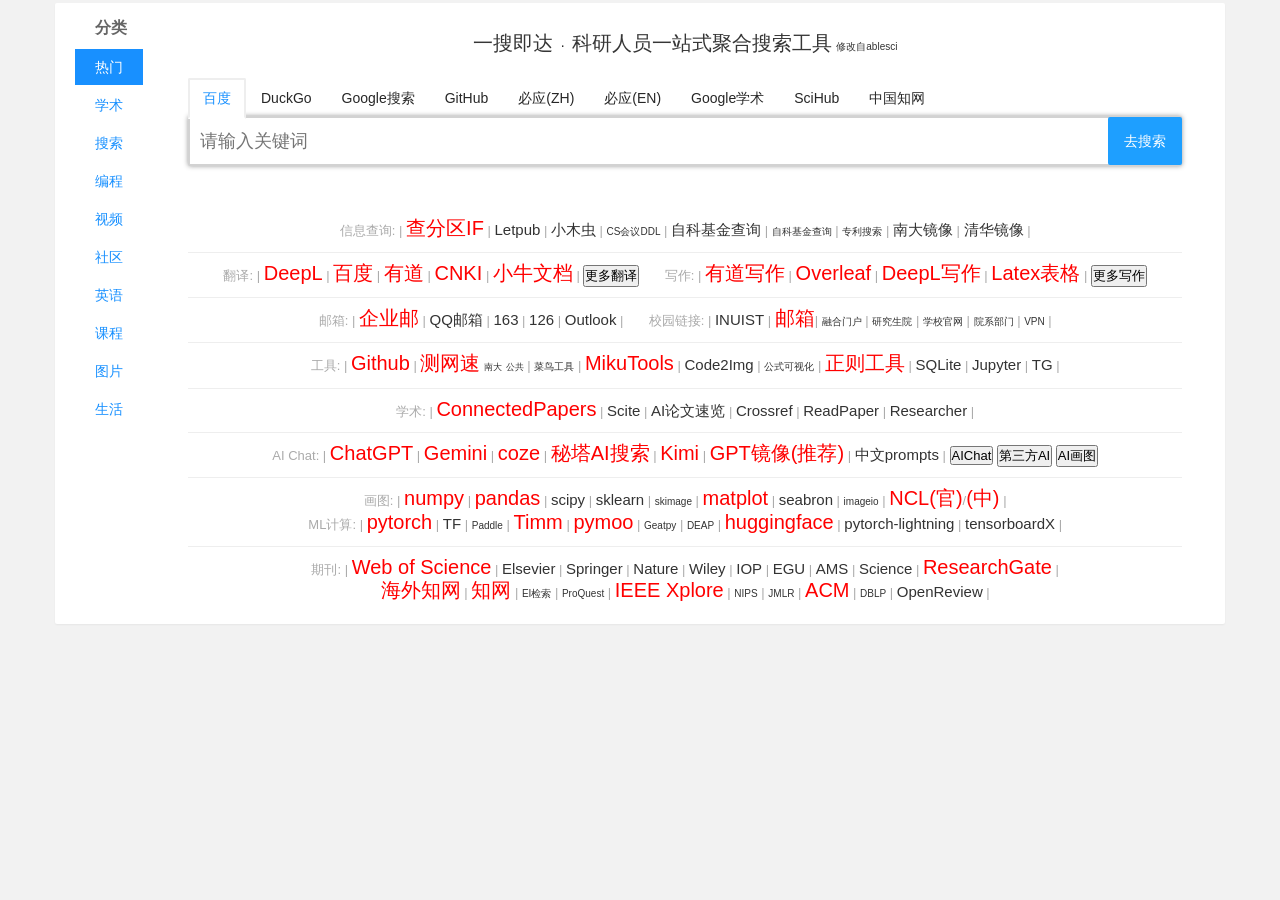
==== index.html @ aafc60ad "Update index.html" ====
<!DOCTYPE html>

<html lang="zh-CN">

<head>
    <meta http-equiv="Content-Type" content="text/html; charset=UTF-8">

    <!-- <meta name="viewport" content="width=device-width, initial-scale=1, maximum-scale=1">
    <meta name="csrf-param" content="_csrf">
    <meta name="csrf-token"
        content="AsjQ35UF1gK7WCzBqQLnBrKrQ1y8k-xaVds4KMVoAPF2i4i223yMQdRtdqroS7dTn9kaaITkg2MR7Vp7qTJNvw=="> -->
    <!-- <title>一搜即达 | 科研人员一站式聚合搜索工具 - 科研通</title> -->
    <title>Index Page</title>
    <!-- <meta name="keywords" content="一搜即达, 谷歌镜像, 谷歌学术, 维基百科, 科研工具, SciHub, 搜索引擎, 文献下载, 科研通, AbleSci.com,">
    <meta name="description" content="科研人员一站式聚合搜索工具，提供谷歌学术搜索镜像、维基百科等，整合了每日必用的搜索引擎，大大方便科研人员的资源检索效率，科研一搜，信息即达。"> -->
    <link rel="shortcut icon" href="./favicon.ico" >
    <link rel="stylesheet" href="./resources/layui.css">
    <!-- <link rel="stylesheet" href="https://www.ablesci.com/assets/css/iconfont-ex/iconfont.css?v=20210807"> -->
    <link rel="stylesheet" href="./resources/global.css">
    <link rel="stylesheet" href="./resources/global_local.css">
    <!-- <script src="https://hm.baidu.com/hm.js?21ea3daf4a17e94a98a483d3d810f41a"></script> -->
    <script src="./resources/layui.js"></script>
    <link id="layuicss-laydate" rel="stylesheet" href="./resources/css/modules/laydate/default/laydate.css" media="all">
    <link id="layuicss-layer" rel="stylesheet" href="./resources/css/modules/layer/default/layer.css" media="all">
    <link id="layuicss-skincodecss" rel="stylesheet" href="./resources/css/modules/code.css" media="all">
    <!-- <link id="layuicss-laydate" rel="stylesheet"
        href="./resources/laydate.css" media="all"> 
    <link id="layuicss-layer" rel="stylesheet"
        href="./resources/layer.css" media="all">
    <link id="layuicss-skincodecss" rel="stylesheet"
        href="./resources/code.css" media="all"> -->

    <style>
		.biglink{
			font-size: 20px;
			color: red;
		}
		.commonlink{
			font-size: 15px;
		}
		.smalllink{
			font-size: 10px;
		}
		.mininote{
			font-size: 8.5px;
		}
    </style>
    <style>
        .collapsible {
         /*   cursor: pointer;
            padding: 0;
            border: none;
            background: none;
            color: blue;
            text-decoration: underline;
            font-size: 15px;
            margin-left: 10px;*/
        }

        .content {
            padding: 0 18px;
            display: none;
            overflow: hidden;
            background-color: #f9f9f9;
        }

        .link-container {
          /*   display: flex;
            flex-wrap: wrap;
            align-items: center;
            justify-content: center; 中心对齐 */
        }

        .link-container a {
          /*   margin-right: 10px;  */
        }
    </style>
</head>


<body style="margin-left: 0px;">
    <div class="layui-container able-container-body so-page">
        <div class="fly-panel" pad20="" style="padding-top: 5px;">
            <div class="layui-row">
                <div class="layui-col-sm2 so-category">
                    <div class="so-category-top-tips">分类</div>

                    <ul>
                        <li>
                            <a href="javascript:void(0)" data-id="hot"
                                class="so-category-item so-category-id-hot layui-this">热门</a>
                        </li>
                        <li>
                            <a href="javascript:void(0)" data-id="academic"
                                class="so-category-item so-category-id-academic">学术</a>
                        </li>
                        <li>
                            <a href="javascript:void(0)" data-id="search"
                                class="so-category-item so-category-id-search">搜索</a>
                        </li>
                        <li>
                            <a href="javascript:void(0)" data-id="codeing"
                                class="so-category-item so-category-id-codeing">编程</a>
                        </li>
                        <li>
                            <a href="javascript:void(0)" data-id="video"
                                class="so-category-item so-category-id-video">视频</a>
                        </li>
                        <li>
                            <a href="javascript:void(0)" data-id="social"
                                class="so-category-item so-category-id-social">社区</a>
                        </li>
                        <li>
                            <a href="javascript:void(0)" data-id="english"
                                class="so-category-item so-category-id-english">英语</a>
                        </li>
                        <li>
                            <a href="javascript:void(0)" data-id="course"
                                class="so-category-item so-category-id-course">课程</a>
                        </li>
                        <li>
                            <a href="javascript:void(0)" data-id="image"
                                class="so-category-item so-category-id-image">图片</a>
                        </li>
                        <li>
                            <a href="javascript:void(0)" data-id="daily"
                                class="so-category-item so-category-id-daily">生活</a>
                        </li>
                    </ul>
                </div>

                <div class="layui-col-sm9">
                    <div>
                        <!--<div class="so-header">
                            <h1 class="so-header-title">一搜即达</h1>
                            <h2 class="so-header-intro">科研人员一站式聚合搜索工具</h2>
                        </div>-->
                        <div class="so-header" style="text-align:center">
                            <a class="so-header-intro">一搜即达</a>&nbsp;&nbsp;·&nbsp;&nbsp;<a class="so-header-intro">科研人员一站式聚合搜索工具</a>
                            <a class="smalllink" href="https://www.ablesci.com/so">修改自ablesci</a>
                        </div>
                    </div>

                    <div class="so-input-div">
                        <form class="layui-form" action="https://www.ablesci.com/so" target="_blank" method="get">
                            <div class="layui-form-item so-site">
                                <!-- 热门（默认选项） -->
                                <div class="layui-tab so-site-tab so-category-id-hot" style="display: block;">
                                    <ul class="layui-tab-title">
                                        <li title="中文最大的搜索引擎" data-url="https://www.baidu.com/s?wd=" data-id="baidu"
                                            data-note="" class="so-site-item so-site-id-baidu layui-this">百度</li>
                                        <li title="DuckGo" data-url="https://duckduckgo.com/?q=" data-id="DuckGo"
                                            data-note="" class="so-site-item so-site-id-DuckGo">DuckGo</li>
                                        <li title="Google搜索" data-url="https://www.google.com/search?q="
                                            data-id="google" data-note="确保网络可达" class="so-site-item so-site-id-google">
                                            Google搜索</li>
                                        <li title="GitHub" data-url="https://github.com/search?q=" data-id="github" class="so-site-item so-site-id-github"
                                            data-note="可以加上：“org:组织名”或者“user:用户名”（必须精确，否则不要用）">GitHub</li>
                                        <li title="必应搜索" data-url="https://www.bing.com/search?q=" data-id="bingchina"
                                            data-note="必应搜索（国内版），适合搜索中文资料" class="so-site-item so-site-id-bing">必应(ZH)</li>
                                        <li title="必应搜索" data-url="https://www.bing.com/search?q=" data-id="bing"
                                            data-note="必应搜索（国际版），适合搜索英文资料" class="so-site-item so-site-id-bing">必应(EN)</li>
                                        <li title="Google学术" data-url="https://scholar.google.com/scholar?hl=zh-CN&q="
                                            data-id="academicgoogle" data-note="确保网络可达"
                                            class="so-site-item so-site-id-academicgoogle">Google学术</li>
                                        <li title="免费文献下载" data-url="https://sci-hub.st/" data-id="scihub"
                                            data-note="请输入文献的标题、doi、url，直达SciHub可用站点（不支持文献搜索，只可下载唯一存在的论文）"
                                            class="so-site-item so-site-id-scihub">SciHub</li>
                                        <li title="中文最大的论文出版平台"
                                            data-url="https://kns.cnki.net/kns8s/defaultresult/index?kw="
                                            data-id="cnki" data-note="适合搜索中文文献" class="so-site-item so-site-id-cnki">
                                            中国知网</li>
                                    </ul>
                                </div>

                                <!-- 学术 -->
                                <div class="layui-tab so-site-tab so-category-id-academic" style="display: none;">
                                    <ul class="layui-tab-title">
                                        <li title="谷歌学术" data-url="https://scholar.google.com/scholar?hl=zh-CN&q="
                                            data-id="academicgoogle" data-note="确保网络可达"
                                            class="so-site-item so-site-id-academicgoogle layui-this">谷歌学术</li>
                                        <li title="谷歌镜像" data-url="https://xs2.studiodahu.com/scholar?hl=zh-CN&as_sdt=0%2C5&q="
                                            data-id="academicgooglemirror" data-note="不需要科学上网"
                                            class="so-site-item so-site-id-academicgooglemirror">谷歌镜像</li>
                                        <li title="ResearchGate" data-url="https://www.researchgate.net/search.Search.html?query="
                                            data-id="researchgate" data-note=""
                                            class="so-site-item so-site-id-researchgate">ResearchGate</li>
                                        <li title="免费文献下载" data-url="https://sci-hub.st/" data-id="scihub"
                                            data-note="请输入文献的标题、doi、url，直达SciHub可用站点（不支持文献搜索，只可下载唯一存在的论文）"
                                            class="so-site-item so-site-id-scihub">SciHub</li>
                                        <li title="semanticscholar" data-url="https://www.semanticscholar.org/search?sort=relevance&q=" data-id="semanticscholar"
                                            data-note="不需要科学上网"
                                            class="so-site-item so-site-id-semanticscholar">Semantic</li>
                                        <li title="百度学术" data-url="https://xueshu.baidu.com/s?wd=" data-id="xueshubaidu"
                                            data-note="" class="so-site-item so-site-id-xueshubaidu">百度学术</li>
                                        <li title="中文最大的论文出版平台"
                                            data-url="中国知网"
                                            data-id="cnki" data-note="适合搜索中文文献" class="so-site-item so-site-id-cnki">
                                            中国知网</li>
                                        <li title="微软学术" data-url="https://academic.microsoft.com/search?q="
                                            data-id="academicmicrosoft" data-note=""
                                            class="so-site-item so-site-id-academicmicrosoft">微软学术</li>
                                        <li title="方便快捷的期刊查询平台"
                                            data-url="https://www.ablesci.com/journal/index?keywords="
                                            data-id="ablescijournal" data-note="请输入期刊名称或ISSN"
                                            class="so-site-item so-site-id-ablescijournal">期刊查询</li>
                                        <li title="万方数据知识服务平台"
                                            data-url="https://s.wanfangdata.com.cn/paper?q="
                                            data-id="wangfang" data-note="适合搜索中文文献"
                                            class="so-site-item so-site-id-wangfang">万方</li>
                                    </ul>
                                </div>
                                
                                <!-- 编程 -->
                                <div class="layui-tab so-site-tab so-category-id-codeing" style="display: none;">
                                    <ul class="layui-tab-title">
                                        <li title="GitHub" data-url="https://github.com/search?q=" class="so-site-item so-site-id-github layui-this"
                                            data-note="可以加上：“org:组织名”或者“user:用户名”（必须精确，否则不要用）" data-id="github">GitHub</li>
                                        <li title="面向互联网技术人的内容社区" data-url="https://juejin.im/search?query="
                                            data-id="juejin" data-note="" class="so-site-item so-site-id-juejin">掘金
                                        </li>
                                        <li title="IT技术问答网站" data-url="https://stackoverflow.com/search?q="
                                            data-id="stackoverflow" data-note=""
                                            class="so-site-item so-site-id-stackoverflow">StackOverflow</li>
                                        <li title="中国领先的开发者社区" data-url="https://segmentfault.com/search?q="
                                            data-id="segmentfault" data-note=""
                                            class="so-site-item so-site-id-segmentfault">SegmentFault</li>
                                    </ul>
                                </div>
                                
                                <!-- 搜索 -->
                                <div class="layui-tab so-site-tab so-category-id-search" style="display: none;">
                                    <ul class="layui-tab-title">
                                        <li title="Google搜索" data-url="https://www.google.com/search?q="
                                            data-id="google" data-note="确保网络可达" class="so-site-item so-site-id-google">
                                            Google搜索</li>
                                        <li title="中文最大的搜索引擎" data-url="https://www.baidu.com/s?wd=" data-id="baidu"
                                            data-note="" class="so-site-item so-site-id-baidu layui-this">百度</li>
                                        <li title="DuckGo" data-url="https://duckduckgo.com/?q=" data-id="DuckGo"
                                            data-note="" class="so-site-item so-site-id-DuckGo">DuckGo</li>
                                        <li title="必应搜索（国内版）" data-url="https://www.bing.com/search?q=" data-id="bingchina"
                                            data-note="必应搜索（国内版），适合搜索中文资料" class="so-site-item so-site-id-bing">必应(ZH)</li>
                                        <li title="必应搜索（国际版）" data-url="https://www.bing.com/search?q=" data-id="bing"
                                            data-note="必应搜索（国际版），适合搜索英文资料" class="so-site-item so-site-id-bing">必应(EN)</li>
                                        <li title="wikipedia" data-url="https://www.google.com/search?q=site%3Awikipedia.org+++" data-id="wiki"
                                            data-note="使用谷歌调用wikipedia（wikipedia哪怕是中文镜像站也需要科学上网）" class="so-site-item so-site-id-wiki">wikipedia</li>
                                        <li title="俄罗斯第一大搜索引擎" data-url="https://yandex.com/search/?text="
                                            data-id="yandex" data-note="" class="so-site-item so-site-id-yandex">
                                            Yandex</li>
                                        <li title="在线自动问答系统和计算知识引擎" data-url="https://www.wolframalpha.com/input/?i="
                                            data-id="wolframalpha" data-note=""
                                            class="so-site-item so-site-id-wolframalpha">WolframAlpha</li>
                                        <li title="搜狗搜索" data-url="https://www.sogou.com/sogou?query=" data-id="sogou"
                                            data-note="" class="so-site-item so-site-id-sogou">搜狗</li>
                                    </ul>
                                </div>

                                <!-- 英语 -->
                                <div class="layui-tab so-site-tab so-category-id-english" style="display: none;">
                                    <ul class="layui-tab-title">
                                        <li title="有道词典" data-url="http://dict.youdao.com/w/eng/" data-id="dictyoudao"
                                            data-note="" class="so-site-item so-site-id-dictyoudao layui-this">有道词典
                                        </li>
                                        <li title="科林斯词典"
                                            data-url="https://www.collinsdictionary.com/zh/dictionary/english/"
                                            data-id="collinsdictionary" data-note=""
                                            class="so-site-item so-site-id-collinsdictionary">科林斯词典</li>
                                        <li title="查专业词汇很不错，有例句" data-url="http://dict.cnki.net/dict_result.aspx?scw="
                                            data-id="dictcnki" data-note="" class="so-site-item so-site-id-dictcnki">
                                            CNKI翻译</li>
                                        <li title="Bing翻译，微软出品" data-url="https://cn.bing.com/dict/search?q=physical"
                                            data-id="dictbing" data-note="" class="so-site-item so-site-id-dictbing">
                                            Bing翻译</li>
                                        <li title="海词词典" data-url="https://dict.cn/search?q=" data-id="dict"
                                            data-note="" class="so-site-item so-site-id-dict">海词词典</li>
                                    </ul>
                                </div>

                                <!-- 课程 -->
                                <div class="layui-tab so-site-tab so-category-id-course" style="display: none;">
                                    <ul class="layui-tab-title">
                                        <li title="国家精品课程在线学习平台"
                                            data-url="https://www.icourse163.org/search.htm?search="
                                            data-id="icourse163" data-note=""
                                            class="so-site-item so-site-id-icourse163 layui-this">中国大学MOOC(慕课)</li>
                                        <li title="随时随地上名校公开课" data-url="https://open.163.com/newview/search/Ted?query="
                                            data-id="163open" data-note="" class="so-site-item so-site-id-163open">
                                            网易公开课</li>
                                        <li title="美国名校免费在线公开课" data-url="https://www.coursera.org/search?query=react"
                                            data-id="coursera" data-note="" class="so-site-item so-site-id-coursera">
                                            Coursera</li>
                                        <li title="专注职业技能提升的在线学习平台"
                                            data-url="https://study.163.com/courses-search?keyword=" data-id="163study"
                                            data-note="" class="so-site-item so-site-id-163study">网易云课堂</li>
                                    </ul>
                                </div>
                                
                                <!-- 社区 -->
                                <div class="layui-tab so-site-tab so-category-id-social" style="display: none;">
                                    <ul class="layui-tab-title">
                                        <li title="知乎，知识分享问答社区"
                                            data-url="https://www.zhihu.com/search?type=content&amp;q=" data-id="zhihu"
                                            data-note="" class="so-site-item so-site-id-zhihu layui-this">知乎</li>
                                        <li title="医学知识分享网站" data-url="https://search.dxy.cn/?words=" data-id="dxy"
                                            data-note="" class="so-site-item so-site-id-dxy">丁香园</li>
                                        <li title="问答SNS网站" data-url="https://www.quora.com/search?q=" data-id="quora"
                                            data-note="" class="so-site-item so-site-id-quora">Quora</li>
                                        <li title="中文最大的微博社区" data-url="http://s.weibo.com/weibo/=" data-id="weibo"
                                            data-note="" class="so-site-item so-site-id-weibo">微博</li>
                                        <li title="新型社区网络" data-url="https://www.douban.com/search?q=" data-id="douban"
                                            data-note="" class="so-site-item so-site-id-douban">豆瓣</li>
                                    </ul>
                                </div>

                                <!-- 视频 -->
                                <div class="layui-tab so-site-tab so-category-id-video" style="display: none;">
                                    <ul class="layui-tab-title">
                                        <li title="知名的视频弹幕网站" data-url="https://search.bilibili.com/all?keyword="
                                            data-id="bilibili" data-note=""
                                            class="so-site-item so-site-id-bilibili layui-this">哔哩哔哩</li>
                                        <li title="腾讯视频" data-url="https://v.qq.com/x/search/?q=" data-id="vqq"
                                            data-note="" class="so-site-item so-site-id-vqq">腾讯视频</li>
                                        <li title="专注于发现与分享音乐" data-url="https://music.163.com/#/search/m/?s="
                                            data-id="163music" data-note="" class="so-site-item so-site-id-163music">
                                            网易云音乐</li>
                                        <li title="爱奇艺" data-url="https://so.iqiyi.com/so/q_" data-id="iqiyi"
                                            data-note="" class="so-site-item so-site-id-iqiyi">爱奇艺</li>
                                        <li title="优酷" data-url="https://so.youku.com/search_video/q_" data-id="youku"
                                            data-note="" class="so-site-item so-site-id-youku">优酷</li>
                                    </ul>
                                </div>

                                <!-- 图片 -->
                                <div class="layui-tab so-site-tab so-category-id-image" style="display: none;">
                                    <ul class="layui-tab-title">
                                        <li title="必应图片搜索" data-url="https://cn.bing.com/images/search?q="
                                            data-id="bingimg" data-note=""
                                            class="so-site-item so-site-id-bingimg layui-this">必应</li>
                                        <li title="表情包搜索网站" data-url="http://www.dbbqb.com/s?w=" data-id="dbbqb"
                                            data-note="" class="so-site-item so-site-id-dbbqb">逗比拯救世界</li>
                                        <li title="阿里巴巴矢量图标库"
                                            data-url="https://www.iconfont.cn/search/index?searchType=icon&amp;q="
                                            data-id="iconfont" data-note="" class="so-site-item so-site-id-iconfont">
                                            Iconfont</li>
                                        <li title="GIF动图中文搜索引擎" data-url="http://www.weshineapp.com/search?q="
                                            data-id="weshineapp" data-note=""
                                            class="so-site-item so-site-id-weshineapp">闪萌</li>
                                    </ul>
                                </div>

                                <!-- 生活 -->
                                <div class="layui-tab so-site-tab so-category-id-daily" style="display: none;">
                                    <ul class="layui-tab-title">
                                        <li title="个人与企业信息查询" data-url="https://www.tianyancha.com/search?key="
                                            data-id="tianyancha" data-note=""
                                            class="so-site-item so-site-id-tianyancha layui-this">天眼查</li>
                                        <li title="查快递,寄快递,上快递100" data-url="https://m.kuaidi100.com/result.jsp?nu="
                                            data-id="kuaidi" data-note="" class="so-site-item so-site-id-kuaidi">查快递
                                        </li>
                                        <li title="只要你想到的都能买到" data-url="https://s.taobao.com/search?q="
                                            data-id="taobao" data-note="" class="so-site-item so-site-id-taobao">淘宝
                                        </li>
                                        <li title="专业综合网上购物商城" data-url="https://search.jd.com/Search?keyword="
                                            data-id="jd" data-note="" class="so-site-item so-site-id-jd">京东</li>
                                    </ul>
                                </div>

                            </div>

                            <div class="layui-form-item  layui-input-block"="" style="margin-left: 0px">
                                <button class="layui-btn layui-btn-normal so-submit-btn" lay-filter="do-submit"
                                    lay-submit="">去搜索</button>
                                <input class="layui-input keywords-input" type="text" name="q" value="" required=""
                                    lay-verify="required" placeholder="请输入关键词" autocomplete="off">
                            </div>
                            <div class="layui-input-block so-site-tips" style="margin-left: 0px">提示信息：</div>
                        </form>
                    </div>

                    <div class="layui-form-item so-bottom-tips">
                        <div>
                            信息查询: | 
                            <a class="biglink" href="https://www.ablesci.com/journal">查分区IF</a> | 
                            <a class="commonlink" href="https://www.letpub.com.cn/index.php?page=journalapp&view=search">Letpub</a> | 
                            <a class="commonlink" href="http://muchong.com/bbs">小木虫</a> | 
                            <a class="smalllink" href="https://ccfddl.github.io">CS会议DDL</a> | 
                            <a class="commonlink" href="https://www.medsci.cn/sci/nsfc.do">自科基金查询</a> | 
                            <a class="smalllink" href="http://fund.keyanzhiku.com/">自科基金查询</a> | 
                            <a class="smalllink" href="http://www.soopat.com/">专利搜索</a> | 
                            <a class="commonlink" href="https://mirror.nju.edu.cn">南大镜像</a> | 
                            <a class="commonlink" href="https://mirrors.tuna.tsinghua.edu.cn">清华镜像</a> | 
                        </div>
                        <hr >
                        <div class="link-container">
                            翻译: | 
                            <a class="biglink" href="https://www.deepl.com/translator">DeepL</a> | 
                            <a class="biglink" href="https://fanyi.baidu.com/#en/zh/">百度</a> | 
                            <a class="biglink" href="https://fanyi.youdao.com">有道</a> | 
                            <a class="biglink" href="https://dict.cnki.net/index">CNKI</a> | 
                            <a class="biglink" href="https://niutrans.com/Trans?type=text">小牛文档</a> | 
                            <button type="button" class="collapsible" data-target="content-translate">更多翻译</button>
                            &nbsp;&nbsp;&nbsp;&nbsp;&nbsp;
                            
                            写作: | 
                            <a class="biglink" href="https://write.youdao.com/#/home">有道写作</a> | 
                            <a class="biglink" href="https://cn.overleaf.com/login">Overleaf</a> | 
                            <a class="biglink" href="https://www.deepl.com/write">DeepL写作</a> | 
                            <a class="biglink" href="https://www.tablesgenerator.com">Latex表格</a> | 
                            <button type="button" class="collapsible" data-target="content-writing">更多写作</button>
                        </div>
                        
                        <div id="content-translate" class="content">
							<div>
								翻译: | 
								<a class="biglink" href="https://fanyi.qq.com">腾讯翻译君</a> | 
								<a class="smalllink" href="https://translate.alibaba.com">阿里</a> | 
								<a class="smalllink" href="https://translate.google.com">Google</a> | 
								<a class="smalllink" href="https://cn.bing.com/translator">Bing</a> | 
								<a class="smalllink" href="https://fanyi.caiyunapp.com/#/">彩云</a> | 
								<a class="smalllink" href="https://ai.youdao.com/product-fanyi-text.s">智云</a> | 
								<a class="commonlink" href="https://fanyipdf.com/">一帆</a> | 
								<a class="smalllink" href="https://www.scidown.cn/fanyi.html">SCIDown</a> | 
								<a class="smalllink" href="https://openl.club">OpenL聚合</a> | 
								<a class="smalllink" href="https://fanyi.sogou.com/text">搜狗</a> | 
							</div>
                        </div>
                        
                        <div id="content-writing" class="content">
							<div>
								写作: | 
								<a class="biglink" href="https://app.grammarly.com/">Grammarly</a> | 
								<a class="commonlink" href="https://fanyipdf.com/rewrite">一帆改写</a> | 
								<a class="biglink" href="https://zbib.org/">Zbib</a> | 
								<a class="commonlink" href="https://www.latexlive.com/home">Latex公式</a> | 
								<a class="commonlink" href="https://www.bruot.org/ris2bib/">RIS转bib</a> | 
								<a class="smalllink" href="https://ai.toedit.com/cg/login">toedit工具包</a> | 
							</div>
                        </div>
                        <hr >
                        <div>
                            邮箱: | 
                            <a class="biglink" href="https://exmail.qq.com/cgi-bin/loginpage">企业邮</a> | 
                            <a class="commonlink" href="https://mail.qq.com/">QQ邮箱</a> | 
                            <a class="commonlink" href="https://mail.163.com/">163</a> | 
                            <a class="commonlink" href="https://mail.126.com/">126</a> | 
                            <a class="commonlink" href="https://outlook.live.com/">Outlook</a> | 
                            &nbsp;&nbsp;&nbsp;&nbsp;&nbsp;
                            校园链接: | 
                            <a class="commonlink" href="http://10.255.255.46/#/login">INUIST</a> | 
                            <a class="biglink" href="https://mail.nuist.edu.cn/">邮箱</a>| 
                            <a class="smalllink" href="https://i.nuist.edu.cn/index.html#/">融合门户</a> | 
                            <a class="smalllink" href="https://yjs.nuist.edu.cn/">研究生院</a> | 
                            <a class="smalllink" href="https://www.nuist.edu.cn/main.htm">学校官网</a> | 
                            <a class="smalllink" href="https://www.nuist.edu.cn/875/list.htm">院系部门</a> | 
                            <a class="smalllink" href="https://client.vpn.nuist.edu.cn/enlink/sso/login">VPN</a> | 
                        </div>
                        <hr >
                        <div>
                            工具: | 
                            <a class="biglink" href="https://github.com/">Github</a> | 
                            <a class="biglink" href="https://test.nju.edu.cn/">测网速</a>
                            <a class="mininote" href="https://test.nju.edu.cn/">南大</a>
                            <a class="mininote" href="https://www.speedtest.cn/">公共</a> | 
                            <a class="smalllink" href="https://c.runoob.com/">菜鸟工具</a> |
                            <a class="biglink" href="https://okmiku.com/">MikuTools</a> |
                            <a class="commonlink" href="https://codetoimg.com/">Code2Img</a> | 
                            <a class="smalllink" href="https://www.desmos.com/calculator">公式可视化</a> | 
                            <a class="biglink" href="https://regex101.com">正则工具</a> | 
                            <a class="commonlink" href="https://sqliteviewer.app">SQLite</a> | 
                            <a class="commonlink" href="https://jsvine.github.io/nbpreview/">Jupyter</a> | 
                            <a class="commonlink" href="https://web.telegram.org/k/">TG</a> | 
                        </div>
                        <hr >
                        <div>
                            学术: | 
                            <a class="biglink" href="https://www.connectedpapers.com/">ConnectedPapers</a> | 
                            <a class="commonlink" href="https://scite.ai/home">Scite</a> | 
                            <a class="commonlink" href="https://www.paper-digest.com/">AI论文速览</a> | 
                            <a class="commonlink" href="https://www.crossref.org/">Crossref</a> | 
                            <a class="commonlink" href="https://readpaper.com/">ReadPaper</a> | 
                            <a class="commonlink" href="https://www.researcher-app.com/feed/all">Researcher</a> | 
                        </div>
                        <hr >
                        <div class="link-container">
                            AI Chat: | 
                            <a class="biglink" href="https://chat.openai.com">ChatGPT</a> | 
                            <a class="biglink" href="https://gemini.google.com/chat">Gemini</a> | 
                            
                            <a class="biglink" href="https://www.coze.com/home">coze</a> | 
                            <a class="biglink" href="https://metaso.cn/">秘塔AI搜索</a> | 
                            <a class="biglink" href="https://kimi.moonshot.cn">Kimi</a> | 
                            
                            <a class="biglink" href="https://chatgpt.com/?model=gpt-4o">GPT镜像(推荐)</a> | 
                            <a class="commonlink" href="https://www.aishort.top/">中文prompts</a> | 
                            

                            <button type="button" class="collapsible" data-target="content-AIChat">AIChat</button>
                            <button type="button" class="collapsible" data-target="content-3rdAI">第三方AI</button>
                            <button type="button" class="collapsible" data-target="content-AIDraw">AI画图</button>
                        </div>
                        
                        <div id="content-AIChat" class="content">
							<div>
								<a class="commonlink" href="https://chat.baidu.com/">百度AI搜索</a> | 
								<a class="commonlink" href="https://yiyan.baidu.com/">文心一言</a> | 
								<a class="commonlink" href="https://tongyi.aliyun.com/qianwen">阿里通义</a> | 
								<a class="commonlink" href="https://hunyuan.tencent.com/">腾讯混元</a> |
								<a class="commonlink" href="https://stepchat.cn/chats/90795353708548096">跃问</a> |
								<a class="commonlink" href="https://chatglm.cn/main/alltoolsdetail">智谱清言</a> |
								<a class="commonlink" href="https://echo.turing-world.com/index.html#/chat">Emohaa</a> |
								
								<a class="smalllink" href="https://www.anthropic.com/">Claude</a> | 
								<a class="smalllink" href="https://www.bing.com/chat">NewBing</a> | 
								<a class="commonlink" href="https://www.chatpdf.com/">ChatPDF</a> | 
								
 
								<a class="commonlink" href="https://huggingface.co/spaces/ShiwenNi/ChatPDF">PDF</a> | 
								<a class="smalllink" href="https://www.jasper.ai/">Jasper</a> | 
								<a class="smalllink" href="https://www.notion.so/">NotionAI</a> |
								<a class="commonlink" href="https://www.aigc520.com/">AI工具大全</a> | 

							</div>
                        </div>
                        
                        <div id="content-3rdAI" class="content">
							<div>
								ChatGPT镜像: | 
								<a class="biglink" href="https://chatgpt.com/?model=gpt-4o">GPT镜像(推荐)</a> | 
								<!--  <a class="smalllink" href="https://mirror.hematown.com/">河马ChatGPT镜像</a> |     -->
								<a class="smalllink" href="https://chat.okisdev.com/?mode=code">ChatGPT镜像(oki)</a> |
								<a class="commonlink" href="https://chat.freegpts.org/">ChatGPT镜像(gn)</a> |
								
								<a class="commonlink" href="https://bus.hematown.com/list">河马共享</a> | 
								<a class="commonlink" href="https://taxi.hematown.com/">河马合租</a><a class="smalllink" href="https://shop.51buygpt.net/">(购买1)</a><a class="smalllink" href="https://shop.terobox.com/">(购买2)</a> | 
								<a class="smalllink" href="https://terobox.com/">账号分享1</a> | 
								<a class="smalllink" href="https://flowus.cn/warmo/share/0372e5be-de49-4aac-91c6-65fd06e34d78">分享2</a> | 
								<a class="smalllink" href="https://flowus.cn/warmo/share/1cc7a353-fb5e-41de-9e89-29e58c9c53da?code=9VWFEX">分享3</a> | 
							</div>
							<div>
								第三方Chat推荐（包括国外）: | 
								<a class="biglink" href="https://poe.monster/">Poe.Monster</a> | 
								<a class="smalllink" href="https://poe.com/">POE</a> | 
								<a class="biglink" href="https://site.easychat.work/">EasyChat发布页</a> | 
								<a class="smalllink" href="https://ai.okmiku.com/chat/">OKM</a> | 

								<a class="commonlink" href="https://smith.langchain.com/">LangSmith</a> | 
								<a class="commonlink" href="https://you.com/?chatMode=custom">You</a> | 
 								<a class="commonlink" href="https://chat.lmsys.org/">LMSYS</a> |
 								<a class="commonlink" href="https://groq.com/">GroqChat</a> |  
								<a class="commonlink" href="https://app.txyz.ai/">TXYZ</a> |
							</div>
							<div>
								工具和API: | 
								<a class="commonlink" href="https://doc.baicaigpt.com/">白菜GPT</a> | 
								<a class="commonlink" href="https://github.com/chatanywhere/GPT_API_free">chatanywhere</a> | 
								<a class="commonlink" href="https://api2d.com/">API2D</a> | 
								<a class="commonlink" href="https://openkey.cloud/register">OpenKEY</a> |
							
								<a class="commonlink" href="https://flowus.cn/warmo/share/efc1e6c4-9f29-4c48-9589-bda203ad5234">学术版GPT发布页</a> | 
								<a class="commonlink" href="https://www.aishort.top/">中文prompts</a> | 
								<a class="commonlink" href="https://prompts.chat/">英文prompts</a> | 
								
								<a class="commonlink" href="https://huggingface.co/spaces/ShiwenNi/ChatResponse">回复意见</a> | 
								<a class="commonlink" href="https://huggingface.co/spaces/ShiwenNi/ChatReviewer">审稿</a> |
							</div>
                        </div>

                        <div id="content-AIDraw" class="content">
							<div>
								AI 画图: | 
								<a class="commonlink" href="https://yige.baidu.com/">文心一格</a> | 
								<a class="commonlink" href="https://www.midjourney.com/">midjourney</a> | 
								<a class="commonlink" href="https://firefly.adobe.com/">Adobe</a> | 
								<a class="commonlink" href="https://stability.ai/">Stable Diffusion</a> | 
								<a class="commonlink" href="https://openai.com/research/dall-e">DALL</a> | 
								<a class="commonlink" href="https://cn.bing.com/create">Bing</a> | 
							</div>
                        </div>
                        <hr >
                        <div>
                            画图: | 
                            <a class="biglink" href="https://numpy.org/doc/stable/reference/index.html">numpy</a> | 
                            <a class="biglink" href="https://pandas.pydata.org/docs/reference/index.html#api">pandas</a> | 
                            <a class="commonlink" href="https://docs.scipy.org/doc/scipy/reference/">scipy</a> | 
                            <a class="commonlink" href="https://scikit-learn.org/stable/getting_started.html">sklearn</a> | 
                            <a class="smalllink" href="https://scikit-image.org/docs/stable/">skimage</a> | 
                            <a class="biglink" href="https://matplotlib.org">matplot</a> | 
                            <a class="commonlink" href="http://seaborn.pydata.org/installing.html">seabron</a> | 
                            <a class="smalllink" href="https://imageio.readthedocs.io/en/stable/">imageio</a> | 
                            <a class="biglink" href="https://www.ncl.ucar.edu/">NCL(官)</a>/<a class="biglink" href="https://ncl.readthedocs.io/zh_CN/latest/">(中)</a> | 
                        </div>
                        <div>
                            ML计算: | 
                            <a class="biglink" href="https://pytorch.org/docs/stable/">pytorch</a> | 
                            <a class="commonlink" href="https://tensorflow.google.cn/api_docs">TF</a> | 
                            <a class="smalllink" href="https://www.paddlepaddle.org.cn">Paddle</a> | 
                            <a class="biglink" href="https://github.com/huggingface/pytorch-image-models">Timm</a> | 
                            <a class="biglink" href="https://pymoo.org/index.html">pymoo</a> | 
                            <a class="smalllink" href="http://geatpy.com/index.php/quickstart/">Geatpy</a> | 
                            <a class="smalllink" href="https://deap.readthedocs.io/en/master/">DEAP</a> | 
                            <a class="biglink" href="https://huggingface.co/">huggingface</a> | 
                            <a class="commonlink" href="https://www.pytorchlightning.ai/tutorials">pytorch-lightning</a> | 
                            <a class="commonlink" href="https://tensorboard-pytorch.readthedocs.io/en/latest/tensorboard.html">tensorboardX</a> | 
                        </div>
                        <hr >
                        <div>
                            期刊: | 
                            <a class="biglink" href="https://www.webofscience.com/wos/alldb/basic-search">Web of Science</a> | 
                            <a class="commonlink" href="https://www.sciencedirect.com/">Elsevier</a> | 
                            <a class="commonlink" href="https://link.springer.com/">Springer</a> |
                            <a class="commonlink" href="https://www.nature.com/">Nature</a> | 
                            <a class="commonlink" href="https://onlinelibrary.wiley.com/">Wiley</a> |
                            <a class="commonlink" href="https://iopscience.iop.org/">IOP</a> | 
                            <a class="commonlink" href="http://www.egu.eu/publications/open-access-journals/">EGU</a> | 
                            <a class="commonlink" href="http://journals.ametsoc.org/">AMS</a> | 
                            <a class="commonlink" href="https://www.sciencemag.org/">Science</a> |
                            <a class="biglink" href="https://www.researchgate.net/">ResearchGate</a> | 
                        </div>
                        <div>
                            <a class="biglink" href="https://oversea.cnki.net/index/">海外知网</a> | 
                            <a class="biglink" href="https://www.cnki.net">知网</a> | 
                            <a class="smalllink" href="https://www.engineeringvillage.com/">EI检索</a> | 
                            <a class="smalllink" href="https://www.proquest.com/">ProQuest</a> | 
                            <a class="biglink" href="https://ieeexplore.ieee.org/Xplore/home.jsp">IEEE Xplore</a> | 
                            <a class="smalllink" href="https://papers.nips.cc">NIPS</a> | 
                            <a class="smalllink" href="https://jmlr.org/papers/">JMLR</a> | 
                            <a class="biglink" href="https://dl.acm.org/">ACM</a> | 
                            <a class="smalllink" href="https://dblp.uni-trier.de/">DBLP</a> | 
                            <a class="commonlink" href="https://openreview.net/">OpenReview</a> | 
                        </div>
                    </div>
                </div>
            </div>
        </div>
    </div>

    <script>
        document.addEventListener('DOMContentLoaded', function () {
            var coll = document.getElementsByClassName("collapsible");
            for (var i = 0; i < coll.length; i++) {
                coll[i].addEventListener("click", function () {
                    var targetId = this.getAttribute("data-target");
                    var content = document.getElementById(targetId);
                    if (content.style.display === "block") {
                        content.style.display = "none";
                    } else {
                        content.style.display = "block";
                    }
                });
            }
        });
    </script>
    <script>
        layui.use(['jquery', 'layer', 'form', 'element'], function () {
            var $ = layui.jquery,
                layer = layui.layer,
                element = layui.element,
                form = layui.form;

            var t_0 = $('.keywords-input').val(); //为了使光标移到最后
            $('.keywords-input').val('').focus().val(t_0);

            //触发第一个直接显示搜索框下面的提示，否则必须点击才可以显示
            var note = $('.so-site  .so-category-id-' + $('.so-category-item:eq(0)').attr('data-id') + ' .layui-this').attr('data-note');
            if (note == null) { note = ''; }
            if (note != '') {
                $('.so-site-tips').html(note);
            } else {
                $('.so-site-tips').html('');
            }

            $('.so-category-item').bind('click', function () {
                $('.so-category-item').removeClass('layui-this');
                $(this).addClass('layui-this');
                $('.so-site .so-site-tab').hide();
                $('.so-site .so-category-id-' + $(this).attr('data-id')).show();

                var note = $('.so-site .so-category-id-' + $(this).attr('data-id') + ' .layui-this').attr('data-note');
                if (note == null) { note = ''; }
                if (note != '') {
                    $('.so-site-tips').html(note);
                } else {
                    $('.so-site-tips').html('');
                }
            });

            $('.so-site-item').bind('click', function () {
                var note = $(this).attr('data-note');
                if (note == null) { note = ''; }
                if (note != '') {
                    $('.so-site-tips').html(note);
                } else {
                    $('.so-site-tips').html('');
                }
            });

            //使用POST方式打开界面
            function doOpenPostWin(url, args, name, windowParam) {
                //创建表单对象
                var _form = $("<form></form>", {
                    'id': 'tempForm',
                    'method': 'post',
                    'action': url,
                    'target': name,
                    'style': 'display:none'
                }).appendTo($("body"));
                //将隐藏域加入表单
                for (var i in args) {
                    _form.append($("<input>", { 'type': 'hidden', 'name': args[i].name, 'value': args[i].value }));
                }
                //绑定提交触发事件
                _form.bind('submit', function () {
                    window.open("about:blank", name, windowParam);
                });
                //触发提交事件
                _form.trigger("submit");
                //表单删除
                _form.remove();
            }

            //post方式传入数据打开页面
            //n==true表示在新页面发开
            function openBlank(action, data, n) {
                var form = $("<form/>").attr('action', action).attr('method', 'post');
                if (n)
                    form.attr('target', '_blank');
                var input = '';
                $.each(data, function (i, n) {
                    input += '<input type="hidden" name="' + i + '" value="' + n + '" />';
                });
                form.append(input).appendTo("body").css('display', 'none').submit();
            }

            form.on('submit(do-submit)', function (data) {
                var url = $('.so-site .so-site-tab .layui-this:visible').attr('data-url');
                var id = $('.so-site .so-site-tab .layui-this:visible').attr('data-id');

                var keywords = $.trim($('.keywords-input').val());
                if (keywords == '') {
                    layer.msg("请输入关键词", { icon: 5, anim: 6 });
                    $('.keywords-input').focus();
                    return false;
                }

                if (id == 'scihub') { //使用POST提交
                    openBlank(url, { 'sci-hub-plugin-check': '', 'request': (keywords) }, false);
                } else if (id == 'bing'){
                    window.location.href=url + encodeURIComponent(keywords)+"&ensearch=1"; 
                } else if (id == 'bingchina'){
                    window.location.href=url + encodeURIComponent(keywords)+"&ensearch=0"; 
                } else {
                    //get提交
                    // window.open(url + encodeURIComponent(keywords));
                    window.location.href=url + encodeURIComponent(keywords); 
                }

                $.ajax({
                    type: 'get',
                    async: true,
                    url: '/so/search-add',
                    data: { 'id': id, 'q': encodeURIComponent(keywords), 'r': new Date().getTime() }
                });

                return false;
            });
        });
    </script>


</body>

</html>
---- resources/layui.css ----
.layui-inline,img{display:inline-block;vertical-align:middle}h1,h2,h3,h4,h5,h6{font-weight:400}a,body{color:#333}.layui-edge,.layui-header,.layui-inline,.layui-main{position:relative}.layui-edge,hr{height:0;overflow:hidden}.layui-layout-body,.layui-side,.layui-side-scroll{overflow-x:hidden}.layui-edge,.layui-elip,hr{overflow:hidden}.layui-btn,.layui-edge,.layui-inline,img{vertical-align:middle}.layui-btn,.layui-disabled,.layui-icon,.layui-unselect{-moz-user-select:none;-webkit-user-select:none;-ms-user-select:none}blockquote,body,button,dd,div,dl,dt,form,h1,h2,h3,h4,h5,h6,input,li,ol,p,pre,td,textarea,th,ul{margin:0;padding:0;-webkit-tap-highlight-color:rgba(0,0,0,0)}a:active,a:hover{outline:0}img{border:none}li{list-style:none}table{border-collapse:collapse;border-spacing:0}h4,h5,h6{font-size:100%}button,input,optgroup,option,select,textarea{font-family:inherit;font-size:inherit;font-style:inherit;font-weight:inherit;outline:0}pre{white-space:pre-wrap;white-space:-moz-pre-wrap;white-space:-pre-wrap;white-space:-o-pre-wrap;word-wrap:break-word}body{line-height:1.6;color:rgba(0,0,0,.85);font:14px Helvetica Neue,Helvetica,PingFang SC,Tahoma,Arial,sans-serif}hr{line-height:0;margin:10px 0;padding:0;border:none!important;border-bottom:1px solid #eee!important;clear:both;background:0 0}a{text-decoration:none}a:hover{color:#777}a cite{font-style:normal;*cursor:pointer}.layui-border-box,.layui-border-box *{box-sizing:border-box}.layui-box,.layui-box *{box-sizing:content-box}.layui-clear{clear:both;*zoom:1}.layui-clear:after{content:'\20';clear:both;*zoom:1;display:block;height:0}.layui-inline{*display:inline;*zoom:1}.layui-btn,.layui-btn-group,.layui-edge{display:inline-block}.layui-edge{width:0;border-width:6px;border-style:dashed;border-color:transparent}.layui-edge-top{top:-4px;border-bottom-color:#999;border-bottom-style:solid}.layui-edge-right{border-left-color:#999;border-left-style:solid}.layui-edge-bottom{top:2px;border-top-color:#999;border-top-style:solid}.layui-edge-left{border-right-color:#999;border-right-style:solid}.layui-elip{text-overflow:ellipsis;white-space:nowrap}.layui-disabled,.layui-disabled:hover{color:#d2d2d2!important;cursor:not-allowed!important}.layui-circle{border-radius:100%}.layui-show{display:block!important}.layui-hide{display:none!important}.layui-show-v{visibility:visible!important}.layui-hide-v{visibility:hidden!important}@font-face{font-family:layui-icon;src:url(../font/iconfont.eot?v=256);src:url(../font/iconfont.eot?v=256#iefix) format('embedded-opentype'),url(../font/iconfont.woff2?v=256) format('woff2'),url(../font/iconfont.woff?v=256) format('woff'),url(../font/iconfont.ttf?v=256) format('truetype'),url(../font/iconfont.svg?v=256#layui-icon) format('svg')}.layui-icon{font-family:layui-icon!important;font-size:16px;font-style:normal;-webkit-font-smoothing:antialiased;-moz-osx-font-smoothing:grayscale}.layui-icon-reply-fill:before{content:"\e611"}.layui-icon-set-fill:before{content:"\e614"}.layui-icon-menu-fill:before{content:"\e60f"}.layui-icon-search:before{content:"\e615"}.layui-icon-share:before{content:"\e641"}.layui-icon-set-sm:before{content:"\e620"}.layui-icon-engine:before{content:"\e628"}.layui-icon-close:before{content:"\1006"}.layui-icon-close-fill:before{content:"\1007"}.layui-icon-chart-screen:before{content:"\e629"}.layui-icon-star:before{content:"\e600"}.layui-icon-circle-dot:before{content:"\e617"}.layui-icon-chat:before{content:"\e606"}.layui-icon-release:before{content:"\e609"}.layui-icon-list:before{content:"\e60a"}.layui-icon-chart:before{content:"\e62c"}.layui-icon-ok-circle:before{content:"\1005"}.layui-icon-layim-theme:before{content:"\e61b"}.layui-icon-table:before{content:"\e62d"}.layui-icon-right:before{content:"\e602"}.layui-icon-left:before{content:"\e603"}.layui-icon-cart-simple:before{content:"\e698"}.layui-icon-face-cry:before{content:"\e69c"}.layui-icon-face-smile:before{content:"\e6af"}.layui-icon-survey:before{content:"\e6b2"}.layui-icon-tree:before{content:"\e62e"}.layui-icon-ie:before{content:"\e7bb"}.layui-icon-upload-circle:before{content:"\e62f"}.layui-icon-add-circle:before{content:"\e61f"}.layui-icon-download-circle:before{content:"\e601"}.layui-icon-templeate-1:before{content:"\e630"}.layui-icon-util:before{content:"\e631"}.layui-icon-face-surprised:before{content:"\e664"}.layui-icon-edit:before{content:"\e642"}.layui-icon-speaker:before{content:"\e645"}.layui-icon-down:before{content:"\e61a"}.layui-icon-file:before{content:"\e621"}.layui-icon-layouts:before{content:"\e632"}.layui-icon-rate-half:before{content:"\e6c9"}.layui-icon-add-circle-fine:before{content:"\e608"}.layui-icon-prev-circle:before{content:"\e633"}.layui-icon-read:before{content:"\e705"}.layui-icon-404:before{content:"\e61c"}.layui-icon-carousel:before{content:"\e634"}.layui-icon-help:before{content:"\e607"}.layui-icon-code-circle:before{content:"\e635"}.layui-icon-windows:before{content:"\e67f"}.layui-icon-water:before{content:"\e636"}.layui-icon-username:before{content:"\e66f"}.layui-icon-find-fill:before{content:"\e670"}.layui-icon-about:before{content:"\e60b"}.layui-icon-location:before{content:"\e715"}.layui-icon-up:before{content:"\e619"}.layui-icon-pause:before{content:"\e651"}.layui-icon-date:before{content:"\e637"}.layui-icon-layim-uploadfile:before{content:"\e61d"}.layui-icon-delete:before{content:"\e640"}.layui-icon-play:before{content:"\e652"}.layui-icon-top:before{content:"\e604"}.layui-icon-firefox:before{content:"\e686"}.layui-icon-friends:before{content:"\e612"}.layui-icon-refresh-3:before{content:"\e9aa"}.layui-icon-ok:before{content:"\e605"}.layui-icon-layer:before{content:"\e638"}.layui-icon-face-smile-fine:before{content:"\e60c"}.layui-icon-dollar:before{content:"\e659"}.layui-icon-group:before{content:"\e613"}.layui-icon-layim-download:before{content:"\e61e"}.layui-icon-picture-fine:before{content:"\e60d"}.layui-icon-link:before{content:"\e64c"}.layui-icon-diamond:before{content:"\e735"}.layui-icon-log:before{content:"\e60e"}.layui-icon-key:before{content:"\e683"}.layui-icon-rate-solid:before{content:"\e67a"}.layui-icon-fonts-del:before{content:"\e64f"}.layui-icon-unlink:before{content:"\e64d"}.layui-icon-fonts-clear:before{content:"\e639"}.layui-icon-triangle-r:before{content:"\e623"}.layui-icon-circle:before{content:"\e63f"}.layui-icon-radio:before{content:"\e643"}.layui-icon-align-center:before{content:"\e647"}.layui-icon-align-right:before{content:"\e648"}.layui-icon-align-left:before{content:"\e649"}.layui-icon-loading-1:before{content:"\e63e"}.layui-icon-return:before{content:"\e65c"}.layui-icon-fonts-strong:before{content:"\e62b"}.layui-icon-upload:before{content:"\e67c"}.layui-icon-dialogue:before{content:"\e63a"}.layui-icon-video:before{content:"\e6ed"}.layui-icon-headset:before{content:"\e6fc"}.layui-icon-cellphone-fine:before{content:"\e63b"}.layui-icon-add-1:before{content:"\e654"}.layui-icon-face-smile-b:before{content:"\e650"}.layui-icon-fonts-html:before{content:"\e64b"}.layui-icon-screen-full:before{content:"\e622"}.layui-icon-form:before{content:"\e63c"}.layui-icon-cart:before{content:"\e657"}.layui-icon-camera-fill:before{content:"\e65d"}.layui-icon-tabs:before{content:"\e62a"}.layui-icon-heart-fill:before{content:"\e68f"}.layui-icon-fonts-code:before{content:"\e64e"}.layui-icon-ios:before{content:"\e680"}.layui-icon-at:before{content:"\e687"}.layui-icon-fire:before{content:"\e756"}.layui-icon-set:before{content:"\e716"}.layui-icon-fonts-u:before{content:"\e646"}.layui-icon-triangle-d:before{content:"\e625"}.layui-icon-tips:before{content:"\e702"}.layui-icon-picture:before{content:"\e64a"}.layui-icon-more-vertical:before{content:"\e671"}.layui-icon-bluetooth:before{content:"\e689"}.layui-icon-flag:before{content:"\e66c"}.layui-icon-loading:before{content:"\e63d"}.layui-icon-fonts-i:before{content:"\e644"}.layui-icon-refresh-1:before{content:"\e666"}.layui-icon-rmb:before{content:"\e65e"}.layui-icon-addition:before{content:"\e624"}.layui-icon-home:before{content:"\e68e"}.layui-icon-time:before{content:"\e68d"}.layui-icon-user:before{content:"\e770"}.layui-icon-notice:before{content:"\e667"}.layui-icon-chrome:before{content:"\e68a"}.layui-icon-edge:before{content:"\e68b"}.layui-icon-login-weibo:before{content:"\e675"}.layui-icon-voice:before{content:"\e688"}.layui-icon-upload-drag:before{content:"\e681"}.layui-icon-login-qq:before{content:"\e676"}.layui-icon-snowflake:before{content:"\e6b1"}.layui-icon-heart:before{content:"\e68c"}.layui-icon-logout:before{content:"\e682"}.layui-icon-file-b:before{content:"\e655"}.layui-icon-template:before{content:"\e663"}.layui-icon-transfer:before{content:"\e691"}.layui-icon-auz:before{content:"\e672"}.layui-icon-console:before{content:"\e665"}.layui-icon-app:before{content:"\e653"}.layui-icon-prev:before{content:"\e65a"}.layui-icon-website:before{content:"\e7ae"}.layui-icon-next:before{content:"\e65b"}.layui-icon-component:before{content:"\e857"}.layui-icon-android:before{content:"\e684"}.layui-icon-more:before{content:"\e65f"}.layui-icon-login-wechat:before{content:"\e677"}.layui-icon-shrink-right:before{content:"\e668"}.layui-icon-spread-left:before{content:"\e66b"}.layui-icon-camera:before{content:"\e660"}.layui-icon-note:before{content:"\e66e"}.layui-icon-refresh:before{content:"\e669"}.layui-icon-female:before{content:"\e661"}.layui-icon-male:before{content:"\e662"}.layui-icon-screen-restore:before{content:"\e758"}.layui-icon-password:before{content:"\e673"}.layui-icon-senior:before{content:"\e674"}.layui-icon-theme:before{content:"\e66a"}.layui-icon-tread:before{content:"\e6c5"}.layui-icon-praise:before{content:"\e6c6"}.layui-icon-star-fill:before{content:"\e658"}.layui-icon-rate:before{content:"\e67b"}.layui-icon-template-1:before{content:"\e656"}.layui-icon-vercode:before{content:"\e679"}.layui-icon-service:before{content:"\e626"}.layui-icon-cellphone:before{content:"\e678"}.layui-icon-print:before{content:"\e66d"}.layui-icon-cols:before{content:"\e610"}.layui-icon-wifi:before{content:"\e7e0"}.layui-icon-export:before{content:"\e67d"}.layui-icon-rss:before{content:"\e808"}.layui-icon-slider:before{content:"\e714"}.layui-icon-email:before{content:"\e618"}.layui-icon-subtraction:before{content:"\e67e"}.layui-icon-mike:before{content:"\e6dc"}.layui-icon-light:before{content:"\e748"}.layui-icon-gift:before{content:"\e627"}.layui-icon-mute:before{content:"\e685"}.layui-icon-reduce-circle:before{content:"\e616"}.layui-icon-music:before{content:"\e690"}.layui-main{width:1140px;margin:0 auto}.layui-header{z-index:1000;height:60px}.layui-header a:hover{transition:all .5s;-webkit-transition:all .5s}.layui-side{position:fixed;left:0;top:0;bottom:0;z-index:999;width:200px}.layui-side-scroll{position:relative;width:220px;height:100%}.layui-body{position:relative;left:200px;right:0;top:0;bottom:0;z-index:900;width:auto;box-sizing:border-box}.layui-layout-admin .layui-header{position:fixed;top:0;left:0;right:0;background-color:#23262E}.layui-layout-admin .layui-side{top:60px;width:200px;overflow-x:hidden}.layui-layout-admin .layui-body{position:absolute;top:60px;padding-bottom:44px}.layui-layout-admin .layui-main{width:auto;margin:0 15px}.layui-layout-admin .layui-footer{position:fixed;left:200px;right:0;bottom:0;z-index:990;height:44px;line-height:44px;padding:0 15px;box-shadow:-1px 0 4px rgb(0 0 0 / 12%);background-color:#FAFAFA}.layui-layout-admin .layui-logo{position:absolute;left:0;top:0;width:200px;height:100%;line-height:60px;text-align:center;color:#009688;font-size:16px;box-shadow:0 1px 2px 0 rgb(0 0 0 / 15%)}.layui-layout-admin .layui-header .layui-nav{background:0 0}.layui-layout-left{position:absolute!important;left:200px;top:0}.layui-layout-right{position:absolute!important;right:0;top:0}.layui-container{position:relative;margin:0 auto;padding:0 15px;box-sizing:border-box}.layui-fluid{position:relative;margin:0 auto;padding:0 15px}.layui-row:after,.layui-row:before{content:"";display:block;clear:both}.layui-col-lg1,.layui-col-lg10,.layui-col-lg11,.layui-col-lg12,.layui-col-lg2,.layui-col-lg3,.layui-col-lg4,.layui-col-lg5,.layui-col-lg6,.layui-col-lg7,.layui-col-lg8,.layui-col-lg9,.layui-col-md1,.layui-col-md10,.layui-col-md11,.layui-col-md12,.layui-col-md2,.layui-col-md3,.layui-col-md4,.layui-col-md5,.layui-col-md6,.layui-col-md7,.layui-col-md8,.layui-col-md9,.layui-col-sm1,.layui-col-sm10,.layui-col-sm11,.layui-col-sm12,.layui-col-sm2,.layui-col-sm3,.layui-col-sm4,.layui-col-sm5,.layui-col-sm6,.layui-col-sm7,.layui-col-sm8,.layui-col-sm9,.layui-col-xs1,.layui-col-xs10,.layui-col-xs11,.layui-col-xs12,.layui-col-xs2,.layui-col-xs3,.layui-col-xs4,.layui-col-xs5,.layui-col-xs6,.layui-col-xs7,.layui-col-xs8,.layui-col-xs9{position:relative;display:block;box-sizing:border-box}.layui-col-xs1,.layui-col-xs10,.layui-col-xs11,.layui-col-xs12,.layui-col-xs2,.layui-col-xs3,.layui-col-xs4,.layui-col-xs5,.layui-col-xs6,.layui-col-xs7,.layui-col-xs8,.layui-col-xs9{float:left}.layui-col-xs1{width:8.33333333%}.layui-col-xs2{width:16.66666667%}.layui-col-xs3{width:25%}.layui-col-xs4{width:33.33333333%}.layui-col-xs5{width:41.66666667%}.layui-col-xs6{width:50%}.layui-col-xs7{width:58.33333333%}.layui-col-xs8{width:66.66666667%}.layui-col-xs9{width:75%}.layui-col-xs10{width:83.33333333%}.layui-col-xs11{width:91.66666667%}.layui-col-xs12{width:100%}.layui-col-xs-offset1{margin-left:8.33333333%}.layui-col-xs-offset2{margin-left:16.66666667%}.layui-col-xs-offset3{margin-left:25%}.layui-col-xs-offset4{margin-left:33.33333333%}.layui-col-xs-offset5{margin-left:41.66666667%}.layui-col-xs-offset6{margin-left:50%}.layui-col-xs-offset7{margin-left:58.33333333%}.layui-col-xs-offset8{margin-left:66.66666667%}.layui-col-xs-offset9{margin-left:75%}.layui-col-xs-offset10{margin-left:83.33333333%}.layui-col-xs-offset11{margin-left:91.66666667%}.layui-col-xs-offset12{margin-left:100%}@media screen and (max-width:768px){.layui-hide-xs{display:none!important}.layui-show-xs-block{display:block!important}.layui-show-xs-inline{display:inline!important}.layui-show-xs-inline-block{display:inline-block!important}}@media screen and (min-width:768px){.layui-container{width:750px}.layui-hide-sm{display:none!important}.layui-show-sm-block{display:block!important}.layui-show-sm-inline{display:inline!important}.layui-show-sm-inline-block{display:inline-block!important}.layui-col-sm1,.layui-col-sm10,.layui-col-sm11,.layui-col-sm12,.layui-col-sm2,.layui-col-sm3,.layui-col-sm4,.layui-col-sm5,.layui-col-sm6,.layui-col-sm7,.layui-col-sm8,.layui-col-sm9{float:left}.layui-col-sm1{width:8.33333333%}.layui-col-sm2{width:10%}.layui-col-sm3{width:25%}.layui-col-sm4{width:33.33333333%}.layui-col-sm5{width:41.66666667%}.layui-col-sm6{width:50%}.layui-col-sm7{width:58.33333333%}.layui-col-sm8{width:66.66666667%}.layui-col-sm9{width:88%}.layui-col-sm10{width:83.33333333%}.layui-col-sm11{width:91.66666667%}.layui-col-sm12{width:100%}.layui-col-sm-offset1{margin-left:8.33333333%}.layui-col-sm-offset2{margin-left:16.66666667%}.layui-col-sm-offset3{margin-left:25%}.layui-col-sm-offset4{margin-left:33.33333333%}.layui-col-sm-offset5{margin-left:41.66666667%}.layui-col-sm-offset6{margin-left:50%}.layui-col-sm-offset7{margin-left:58.33333333%}.layui-col-sm-offset8{margin-left:66.66666667%}.layui-col-sm-offset9{margin-left:75%}.layui-col-sm-offset10{margin-left:83.33333333%}.layui-col-sm-offset11{margin-left:91.66666667%}.layui-col-sm-offset12{margin-left:100%}}@media screen and (min-width:992px){.layui-container{width:970px}.layui-hide-md{display:none!important}.layui-show-md-block{display:block!important}.layui-show-md-inline{display:inline!important}.layui-show-md-inline-block{display:inline-block!important}.layui-col-md1,.layui-col-md10,.layui-col-md11,.layui-col-md12,.layui-col-md2,.layui-col-md3,.layui-col-md4,.layui-col-md5,.layui-col-md6,.layui-col-md7,.layui-col-md8,.layui-col-md9{float:left}.layui-col-md1{width:8.33333333%}.layui-col-md2{width:16.66666667%}.layui-col-md3{width:25%}.layui-col-md4{width:33.33333333%}.layui-col-md5{width:41.66666667%}.layui-col-md6{width:50%}.layui-col-md7{width:58.33333333%}.layui-col-md8{width:66.66666667%}.layui-col-md9{width:75%}.layui-col-md10{width:83.33333333%}.layui-col-md11{width:91.66666667%}.layui-col-md12{width:100%}.layui-col-md-offset1{margin-left:8.33333333%}.layui-col-md-offset2{margin-left:16.66666667%}.layui-col-md-offset3{margin-left:25%}.layui-col-md-offset4{margin-left:33.33333333%}.layui-col-md-offset5{margin-left:41.66666667%}.layui-col-md-offset6{margin-left:50%}.layui-col-md-offset7{margin-left:58.33333333%}.layui-col-md-offset8{margin-left:66.66666667%}.layui-col-md-offset9{margin-left:75%}.layui-col-md-offset10{margin-left:83.33333333%}.layui-col-md-offset11{margin-left:91.66666667%}.layui-col-md-offset12{margin-left:100%}}@media screen and (min-width:1200px){.layui-container{width:1170px}.layui-hide-lg{display:none!important}.layui-show-lg-block{display:block!important}.layui-show-lg-inline{display:inline!important}.layui-show-lg-inline-block{display:inline-block!important}.layui-col-lg1,.layui-col-lg10,.layui-col-lg11,.layui-col-lg12,.layui-col-lg2,.layui-col-lg3,.layui-col-lg4,.layui-col-lg5,.layui-col-lg6,.layui-col-lg7,.layui-col-lg8,.layui-col-lg9{float:left}.layui-col-lg1{width:8.33333333%}.layui-col-lg2{width:16.66666667%}.layui-col-lg3{width:25%}.layui-col-lg4{width:33.33333333%}.layui-col-lg5{width:41.66666667%}.layui-col-lg6{width:50%}.layui-col-lg7{width:58.33333333%}.layui-col-lg8{width:66.66666667%}.layui-col-lg9{width:75%}.layui-col-lg10{width:83.33333333%}.layui-col-lg11{width:91.66666667%}.layui-col-lg12{width:100%}.layui-col-lg-offset1{margin-left:8.33333333%}.layui-col-lg-offset2{margin-left:16.66666667%}.layui-col-lg-offset3{margin-left:25%}.layui-col-lg-offset4{margin-left:33.33333333%}.layui-col-lg-offset5{margin-left:41.66666667%}.layui-col-lg-offset6{margin-left:50%}.layui-col-lg-offset7{margin-left:58.33333333%}.layui-col-lg-offset8{margin-left:66.66666667%}.layui-col-lg-offset9{margin-left:75%}.layui-col-lg-offset10{margin-left:83.33333333%}.layui-col-lg-offset11{margin-left:91.66666667%}.layui-col-lg-offset12{margin-left:100%}}.layui-col-space1{margin:-.5px}.layui-col-space1>*{padding:.5px}.layui-col-space2{margin:-1px}.layui-col-space2>*{padding:1px}.layui-col-space4{margin:-2px}.layui-col-space4>*{padding:2px}.layui-col-space5{margin:-2.5px}.layui-col-space5>*{padding:2.5px}.layui-col-space6{margin:-3px}.layui-col-space6>*{padding:3px}.layui-col-space8{margin:-4px}.layui-col-space8>*{padding:4px}.layui-col-space10{margin:-5px}.layui-col-space10>*{padding:5px}.layui-col-space12{margin:-6px}.layui-col-space12>*{padding:6px}.layui-col-space14{margin:-7px}.layui-col-space14>*{padding:7px}.layui-col-space15{margin:-7.5px}.layui-col-space15>*{padding:7.5px}.layui-col-space16{margin:-8px}.layui-col-space16>*{padding:8px}.layui-col-space18{margin:-9px}.layui-col-space18>*{padding:9px}.layui-col-space20{margin:-10px}.layui-col-space20>*{padding:10px}.layui-col-space22{margin:-11px}.layui-col-space22>*{padding:11px}.layui-col-space24{margin:-12px}.layui-col-space24>*{padding:12px}.layui-col-space25{margin:-12.5px}.layui-col-space25>*{padding:12.5px}.layui-col-space26{margin:-13px}.layui-col-space26>*{padding:13px}.layui-col-space28{margin:-14px}.layui-col-space28>*{padding:14px}.layui-col-space30{margin:-15px}.layui-col-space30>*{padding:15px}.layui-btn,.layui-input,.layui-select,.layui-textarea,.layui-upload-button{outline:0;-webkit-appearance:none;transition:all .3s;-webkit-transition:all .3s;box-sizing:border-box}.layui-elem-quote{margin-bottom:10px;padding:15px;line-height:1.6;border-left:5px solid #5FB878;border-radius:0 2px 2px 0;background-color:#FAFAFA}.layui-quote-nm{border-style:solid;border-width:1px 1px 1px 5px;background:0 0}.layui-elem-field{margin-bottom:10px;padding:0;border-width:1px;border-style:solid}.layui-elem-field legend{margin-left:20px;padding:0 10px;font-size:20px;font-weight:300}.layui-field-title{margin:10px 0 20px;border-width:1px 0 0}.layui-field-box{padding:15px}.layui-field-title .layui-field-box{padding:10px 0}.layui-progress{position:relative;height:6px;border-radius:20px;background-color:#eee}.layui-progress-bar{position:absolute;left:0;top:0;width:0;max-width:100%;height:6px;border-radius:20px;text-align:right;background-color:#5FB878;transition:all .3s;-webkit-transition:all .3s}.layui-progress-big,.layui-progress-big .layui-progress-bar{height:18px;line-height:18px}.layui-progress-text{position:relative;top:-20px;line-height:18px;font-size:12px;color:#666}.layui-progress-big .layui-progress-text{position:static;padding:0 10px;color:#fff}.layui-collapse{border-width:1px;border-style:solid;border-radius:2px}.layui-colla-content,.layui-colla-item{border-top-width:1px;border-top-style:solid}.layui-colla-item:first-child{border-top:none}.layui-colla-title{position:relative;height:42px;line-height:42px;padding:0 15px 0 35px;color:#333;background-color:#FAFAFA;cursor:pointer;font-size:14px;overflow:hidden}.layui-colla-content{display:none;padding:10px 15px;line-height:1.6;color:#666}.layui-colla-icon{position:absolute;left:15px;top:0;font-size:14px}.layui-card-body,.layui-card-header,.layui-form-label,.layui-form-mid,.layui-form-select,.layui-input-block,.layui-input-inline,.layui-panel,.layui-textarea{position:relative}.layui-card{margin-bottom:15px;border-radius:2px;background-color:#fff;box-shadow:0 1px 2px 0 rgba(0,0,0,.05)}.layui-form-select dl,.layui-panel{box-shadow:1px 1px 4px rgb(0 0 0 / 8%)}.layui-card:last-child{margin-bottom:0}.layui-card-header{height:42px;line-height:42px;padding:0 15px;border-bottom:1px solid #f6f6f6;color:#333;border-radius:2px 2px 0 0;font-size:14px}.layui-card-body{padding:10px 15px;line-height:24px}.layui-card-body[pad15]{padding:15px}.layui-card-body[pad20]{padding:20px}.layui-card-body .layui-table{margin:5px 0}.layui-card .layui-tab{margin:0}.layui-panel{border-width:1px;border-style:solid;border-radius:2px;background-color:#fff;color:#666}.layui-bg-black,.layui-bg-blue,.layui-bg-cyan,.layui-bg-green,.layui-bg-orange,.layui-bg-red{color:#fff!important}.layui-panel-window{position:relative;padding:15px;border-radius:0;border-top:5px solid #eee;background-color:#fff}.layui-border,.layui-border-black,.layui-border-blue,.layui-border-cyan,.layui-border-green,.layui-border-orange,.layui-border-red{border-width:1px;border-style:solid}.layui-auxiliar-moving{position:fixed;left:0;right:0;top:0;bottom:0;width:100%;height:100%;background:0 0;z-index:9999999999}.layui-bg-red{background-color:#FF5722!important}.layui-bg-orange{background-color:#FFB800!important}.layui-bg-green{background-color:#009688!important}.layui-bg-cyan{background-color:#2F4056!important}.layui-bg-blue{background-color:#1E9FFF!important}.layui-bg-black{background-color:#393D49!important}.layui-bg-gray{background-color:#FAFAFA!important;color:#666!important}.layui-badge-rim,.layui-border,.layui-colla-content,.layui-colla-item,.layui-collapse,.layui-elem-field,.layui-form-pane .layui-form-item[pane],.layui-form-pane .layui-form-label,.layui-input,.layui-layedit,.layui-layedit-tool,.layui-panel,.layui-quote-nm,.layui-select,.layui-tab-bar,.layui-tab-card,.layui-tab-title,.layui-tab-title .layui-this:after,.layui-textarea{border-color:#eee}.layui-border{color:#666!important}.layui-border-red{border-color:#FF5722!important;color:#FF5722!important}.layui-border-orange{border-color:#FFB800!important;color:#FFB800!important}.layui-border-green{border-color:#009688!important;color:#009688!important}.layui-border-cyan{border-color:#2F4056!important;color:#2F4056!important}.layui-border-blue{border-color:#1E9FFF!important;color:#1E9FFF!important}.layui-border-black{border-color:#393D49!important;color:#393D49!important}.layui-timeline-item:before{background-color:#eee}.layui-text{line-height:1.6;font-size:14px;color:#666}.layui-text h1,.layui-text h2,.layui-text h3{font-weight:500;color:#333}.layui-text h1{font-size:30px}.layui-text h2{font-size:24px}.layui-text h3{font-size:18px}.layui-text a:not(.layui-btn){color:#01AAED}.layui-text a:not(.layui-btn):hover{text-decoration:underline}.layui-text ul{padding:5px 0 5px 15px}.layui-text ul li{margin-top:5px;list-style-type:disc}.layui-text em,.layui-word-aux{color:#999!important;padding-left:5px!important;padding-right:5px!important}.layui-text p{margin:10px 0}.layui-text p:first-child{margin-top:0}.layui-font-12{font-size:12px!important}.layui-font-14{font-size:14px!important}.layui-font-16{font-size:16px!important}.layui-font-18{font-size:18px!important}.layui-font-20{font-size:20px!important}.layui-font-red{color:#FF5722!important}.layui-font-orange{color:#FFB800!important}.layui-font-green{color:#009688!important}.layui-font-cyan{color:#2F4056!important}.layui-font-blue{color:#01AAED!important}.layui-font-black{color:#000!important}.layui-font-gray{color:#c2c2c2!important}.layui-btn{height:38px;line-height:38px;border:1px solid transparent;padding:0 18px;background-color:#009688;color:#fff;white-space:nowrap;text-align:center;font-size:14px;border-radius:2px;cursor:pointer}.layui-btn:hover{opacity:.8;filter:alpha(opacity=80);color:#fff}.layui-btn:active{opacity:1;filter:alpha(opacity=100)}.layui-btn+.layui-btn{margin-left:10px}.layui-btn-container{font-size:0}.layui-btn-container .layui-btn{margin-right:10px;margin-bottom:10px}.layui-btn-container .layui-btn+.layui-btn{margin-left:0}.layui-table .layui-btn-container .layui-btn{margin-bottom:9px}.layui-btn-radius{border-radius:100px}.layui-btn .layui-icon{padding:0 2px;vertical-align:middle\9;vertical-align:bottom}.layui-btn-primary{border-color:#d2d2d2;background:0 0;color:#666}.layui-btn-primary:hover{border-color:#009688;color:#333}.layui-btn-normal{background-color:#1E9FFF}.layui-btn-warm{background-color:#FFB800}.layui-btn-danger{background-color:#FF5722}.layui-btn-checked{background-color:#5FB878}.layui-btn-disabled,.layui-btn-disabled:active,.layui-btn-disabled:hover{border-color:#eee!important;background-color:#FBFBFB!important;color:#d2d2d2!important;cursor:not-allowed!important;opacity:1}.layui-btn-lg{height:44px;line-height:44px;padding:0 25px;font-size:16px}.layui-btn-sm{height:30px;line-height:30px;padding:0 10px;font-size:12px}.layui-btn-xs{height:22px;line-height:22px;padding:0 5px;font-size:12px}.layui-btn-xs i{font-size:12px!important}.layui-btn-group{vertical-align:middle;font-size:0}.layui-btn-group .layui-btn{margin-left:0!important;margin-right:0!important;border-left:1px solid rgba(255,255,255,.5);border-radius:0}.layui-btn-group .layui-btn-primary{border-left:none}.layui-btn-group .layui-btn-primary:hover{border-color:#d2d2d2;color:#009688}.layui-btn-group .layui-btn:first-child{border-left:none;border-radius:2px 0 0 2px}.layui-btn-group .layui-btn-primary:first-child{border-left:1px solid #d2d2d2}.layui-btn-group .layui-btn:last-child{border-radius:0 2px 2px 0}.layui-btn-group .layui-btn+.layui-btn{margin-left:0}.layui-btn-group+.layui-btn-group{margin-left:10px}.layui-btn-fluid{width:100%}.layui-input,.layui-select,.layui-textarea{height:38px;line-height:1.3;line-height:38px\9;border-width:1px;border-style:solid;background-color:#fff;color:rgba(0,0,0,.85);border-radius:2px}.layui-input::-webkit-input-placeholder,.layui-select::-webkit-input-placeholder,.layui-textarea::-webkit-input-placeholder{line-height:1.3}.layui-input,.layui-textarea{display:block;width:100%;padding-left:10px}.layui-input:hover,.layui-textarea:hover{border-color:#eee!important}.layui-input:focus,.layui-textarea:focus{border-color:#d2d2d2!important}.layui-textarea{min-height:100px;height:auto;line-height:20px;padding:6px 10px;resize:vertical}.layui-select{padding:0 10px}.layui-form input[type=checkbox],.layui-form input[type=radio],.layui-form select{display:none}.layui-form [lay-ignore]{display:initial}.layui-form-item{margin-bottom:15px;clear:both;*zoom:1}.layui-form-item:after{content:'\20';clear:both;*zoom:1;display:block;height:0}.layui-form-label{float:left;display:block;padding:9px 15px;width:80px;font-weight:400;line-height:20px;text-align:right}.layui-form-label-col{display:block;float:none;padding:9px 0;line-height:20px;text-align:left}.layui-form-item .layui-inline{margin-bottom:5px;margin-right:10px}.layui-input-block{margin-left:110px;min-height:36px}.layui-input-inline{display:inline-block;vertical-align:middle}.layui-form-item .layui-input-inline{float:left;width:190px;margin-right:10px}.layui-form-text .layui-input-inline{width:auto}.layui-form-mid{float:left;display:block;padding:9px 0!important;line-height:20px;margin-right:10px}.layui-form-danger+.layui-form-select .layui-input,.layui-form-danger:focus{border-color:#FF5722!important}.layui-form-select .layui-input{padding-right:30px;cursor:pointer}.layui-form-select .layui-edge{position:absolute;right:10px;top:50%;margin-top:-3px;cursor:pointer;border-width:6px;border-top-color:#c2c2c2;border-top-style:solid;transition:all .3s;-webkit-transition:all .3s}.layui-form-select dl{display:none;position:absolute;left:0;top:42px;padding:5px 0;z-index:899;min-width:100%;border:1px solid #eee;max-height:300px;overflow-y:auto;background-color:#fff;border-radius:2px;box-sizing:border-box}.layui-form-select dl dd,.layui-form-select dl dt{padding:0 10px;line-height:36px;white-space:nowrap;overflow:hidden;text-overflow:ellipsis}.layui-form-select dl dt{font-size:12px;color:#999}.layui-form-select dl dd{cursor:pointer}.layui-form-select dl dd:hover{background-color:#F6F6F6;-webkit-transition:.5s all;transition:.5s all}.layui-form-select .layui-select-group dd{padding-left:20px}.layui-form-select dl dd.layui-select-tips{padding-left:10px!important;color:#999}.layui-form-select dl dd.layui-this{background-color:#5FB878;color:#fff}.layui-form-checkbox,.layui-form-select dl dd.layui-disabled{background-color:#fff}.layui-form-selected dl{display:block}.layui-form-checkbox,.layui-form-checkbox *,.layui-form-switch{display:inline-block;vertical-align:middle}.layui-form-selected .layui-edge{margin-top:-9px;-webkit-transform:rotate(180deg);transform:rotate(180deg);margin-top:-3px\9}:root .layui-form-selected .layui-edge{margin-top:-9px\0/IE9}.layui-form-selectup dl{top:auto;bottom:42px}.layui-select-none{margin:5px 0;text-align:center;color:#999}.layui-select-disabled .layui-disabled{border-color:#eee!important}.layui-select-disabled .layui-edge{border-top-color:#d2d2d2}.layui-form-checkbox{position:relative;height:30px;line-height:30px;margin-right:10px;padding-right:30px;cursor:pointer;font-size:0;-webkit-transition:.1s linear;transition:.1s linear;box-sizing:border-box}.layui-form-checkbox span{padding:0 10px;height:100%;font-size:14px;border-radius:2px 0 0 2px;background-color:#d2d2d2;color:#fff;overflow:hidden;white-space:nowrap;text-overflow:ellipsis}.layui-form-checkbox:hover span{background-color:#c2c2c2}.layui-form-checkbox i{position:absolute;right:0;top:0;width:30px;height:28px;border:1px solid #d2d2d2;border-left:none;border-radius:0 2px 2px 0;color:#fff;font-size:20px;text-align:center}.layui-form-checkbox:hover i{border-color:#c2c2c2;color:#c2c2c2}.layui-form-checked,.layui-form-checked:hover{border-color:#5FB878}.layui-form-checked span,.layui-form-checked:hover span{background-color:#5FB878}.layui-form-checked i,.layui-form-checked:hover i{color:#5FB878}.layui-form-item .layui-form-checkbox{margin-top:4px}.layui-form-checkbox[lay-skin=primary]{height:auto!important;line-height:normal!important;min-width:18px;min-height:18px;border:none!important;margin-right:0;padding-left:28px;padding-right:0;background:0 0}.layui-form-checkbox[lay-skin=primary] span{padding-left:0;padding-right:15px;line-height:18px;background:0 0;color:#666}.layui-form-checkbox[lay-skin=primary] i{right:auto;left:0;width:16px;height:16px;line-height:16px;border:1px solid #d2d2d2;font-size:12px;border-radius:2px;background-color:#fff;-webkit-transition:.1s linear;transition:.1s linear}.layui-form-checkbox[lay-skin=primary]:hover i{border-color:#5FB878;color:#fff}.layui-form-checked[lay-skin=primary] i{border-color:#5FB878!important;background-color:#5FB878;color:#fff}.layui-checkbox-disabled[lay-skin=primary] span{background:0 0!important;color:#c2c2c2!important}.layui-checkbox-disabled[lay-skin=primary]:hover i{border-color:#d2d2d2}.layui-form-item .layui-form-checkbox[lay-skin=primary]{margin-top:10px}.layui-form-switch{position:relative;height:22px;line-height:22px;min-width:35px;padding:0 5px;margin-top:8px;border:1px solid #d2d2d2;border-radius:20px;cursor:pointer;background-color:#fff;-webkit-transition:.1s linear;transition:.1s linear}.layui-form-switch i{position:absolute;left:5px;top:3px;width:16px;height:16px;border-radius:20px;background-color:#d2d2d2;-webkit-transition:.1s linear;transition:.1s linear}.layui-form-switch em{position:relative;top:0;width:25px;margin-left:21px;padding:0!important;text-align:center!important;color:#999!important;font-style:normal!important;font-size:12px}.layui-form-onswitch{border-color:#5FB878;background-color:#5FB878}.layui-checkbox-disabled,.layui-checkbox-disabled i{border-color:#eee!important}.layui-form-onswitch i{left:100%;margin-left:-21px;background-color:#fff}.layui-form-onswitch em{margin-left:5px;margin-right:21px;color:#fff!important}.layui-checkbox-disabled span{background-color:#eee!important}.layui-checkbox-disabled em{color:#d2d2d2!important}.layui-checkbox-disabled:hover i{color:#fff!important}[lay-radio]{display:none}.layui-form-radio,.layui-form-radio *{display:inline-block;vertical-align:middle}.layui-form-radio{line-height:28px;margin:6px 10px 0 0;padding-right:10px;cursor:pointer;font-size:0}.layui-form-radio *{font-size:14px}.layui-form-radio>i{margin-right:8px;font-size:22px;color:#c2c2c2}.layui-form-radio:hover *,.layui-form-radioed,.layui-form-radioed>i{color:#5FB878}.layui-radio-disabled>i{color:#eee!important}.layui-radio-disabled *{color:#c2c2c2!important}.layui-form-pane .layui-form-label{width:110px;padding:8px 15px;height:38px;line-height:20px;border-width:1px;border-style:solid;border-radius:2px 0 0 2px;text-align:center;background-color:#FAFAFA;overflow:hidden;white-space:nowrap;text-overflow:ellipsis;box-sizing:border-box}.layui-form-pane .layui-input-inline{margin-left:-1px}.layui-form-pane .layui-input-block{margin-left:110px;left:-1px}.layui-form-pane .layui-input{border-radius:0 2px 2px 0}.layui-form-pane .layui-form-text .layui-form-label{float:none;width:100%;border-radius:2px;box-sizing:border-box;text-align:left}.layui-form-pane .layui-form-text .layui-input-inline{display:block;margin:0;top:-1px;clear:both}.layui-form-pane .layui-form-text .layui-input-block{margin:0;left:0;top:-1px}.layui-form-pane .layui-form-text .layui-textarea{min-height:100px;border-radius:0 0 2px 2px}.layui-form-pane .layui-form-checkbox{margin:4px 0 4px 10px}.layui-form-pane .layui-form-radio,.layui-form-pane .layui-form-switch{margin-top:6px;margin-left:10px}.layui-form-pane .layui-form-item[pane]{position:relative;border-width:1px;border-style:solid}.layui-form-pane .layui-form-item[pane] .layui-form-label{position:absolute;left:0;top:0;height:100%;border-width:0 1px 0 0}.layui-form-pane .layui-form-item[pane] .layui-input-inline{margin-left:110px}@media screen and (max-width:450px){.layui-form-item .layui-form-label{text-overflow:ellipsis;overflow:hidden;white-space:nowrap}.layui-form-item .layui-inline{display:block;margin-right:0;margin-bottom:20px;clear:both}.layui-form-item .layui-inline:after{content:'\20';clear:both;display:block;height:0}.layui-form-item .layui-input-inline{display:block;float:none;left:-3px;width:auto!important;margin:0 0 10px 112px}.layui-form-item .layui-input-inline+.layui-form-mid{margin-left:110px;top:-5px;padding:0}.layui-form-item .layui-form-checkbox{margin-right:5px;margin-bottom:5px}}.layui-layedit{border-width:1px;border-style:solid;border-radius:2px}.layui-layedit-tool{padding:3px 5px;border-bottom-width:1px;border-bottom-style:solid;font-size:0}.layedit-tool-fixed{position:fixed;top:0;border-top:1px solid #eee}.layui-layedit-tool .layedit-tool-mid,.layui-layedit-tool .layui-icon{display:inline-block;vertical-align:middle;text-align:center;font-size:14px}.layui-layedit-tool .layui-icon{position:relative;width:32px;height:30px;line-height:30px;margin:3px 5px;color:#777;cursor:pointer;border-radius:2px}.layui-layedit-tool .layui-icon:hover{color:#393D49}.layui-layedit-tool .layui-icon:active{color:#000}.layui-layedit-tool .layedit-tool-active{background-color:#eee;color:#000}.layui-layedit-tool .layui-disabled,.layui-layedit-tool .layui-disabled:hover{color:#d2d2d2;cursor:not-allowed}.layui-layedit-tool .layedit-tool-mid{width:1px;height:18px;margin:0 10px;background-color:#d2d2d2}.layedit-tool-html{width:50px!important;font-size:30px!important}.layedit-tool-b,.layedit-tool-code,.layedit-tool-help{font-size:16px!important}.layedit-tool-d,.layedit-tool-face,.layedit-tool-image,.layedit-tool-unlink{font-size:18px!important}.layedit-tool-image input{position:absolute;font-size:0;left:0;top:0;width:100%;height:100%;opacity:.01;filter:Alpha(opacity=1);cursor:pointer}.layui-layedit-iframe iframe{display:block;width:100%}#LAY_layedit_code{overflow:hidden}.layui-laypage{display:inline-block;*display:inline;*zoom:1;vertical-align:middle;margin:10px 0;font-size:0}.layui-laypage>a:first-child,.layui-laypage>a:first-child em{border-radius:2px 0 0 2px}.layui-laypage>a:last-child,.layui-laypage>a:last-child em{border-radius:0 2px 2px 0}.layui-laypage>:first-child{margin-left:0!important}.layui-laypage>:last-child{margin-right:0!important}.layui-laypage a,.layui-laypage button,.layui-laypage input,.layui-laypage select,.layui-laypage span{border:1px solid #eee}.layui-laypage a,.layui-laypage span{display:inline-block;*display:inline;*zoom:1;vertical-align:middle;padding:0 15px;height:28px;line-height:28px;margin:0 -1px 5px 0;background-color:#fff;color:#333;font-size:12px}.layui-flow-more a *,.layui-laypage input,.layui-table-view select[lay-ignore]{display:inline-block}.layui-laypage a:hover{color:#009688}.layui-laypage em{font-style:normal}.layui-laypage .layui-laypage-spr{color:#999;font-weight:700}.layui-laypage a{text-decoration:none}.layui-laypage .layui-laypage-curr{position:relative}.layui-laypage .layui-laypage-curr em{position:relative;color:#fff}.layui-laypage .layui-laypage-curr .layui-laypage-em{position:absolute;left:-1px;top:-1px;padding:1px;width:100%;height:100%;background-color:#009688}.layui-laypage-em{border-radius:2px}.layui-laypage-next em,.layui-laypage-prev em{font-family:Sim sun;font-size:16px}.layui-laypage .layui-laypage-count,.layui-laypage .layui-laypage-limits,.layui-laypage .layui-laypage-refresh,.layui-laypage .layui-laypage-skip{margin-left:10px;margin-right:10px;padding:0;border:none}.layui-laypage .layui-laypage-limits,.layui-laypage .layui-laypage-refresh{vertical-align:top}.layui-laypage .layui-laypage-refresh i{font-size:18px;cursor:pointer}.layui-laypage select{height:22px;padding:3px;border-radius:2px;cursor:pointer}.layui-laypage .layui-laypage-skip{height:30px;line-height:30px;color:#999}.layui-laypage button,.layui-laypage input{height:30px;line-height:30px;border-radius:2px;vertical-align:top;background-color:#fff;box-sizing:border-box}.layui-laypage input{width:40px;margin:0 10px;padding:0 3px;text-align:center}.layui-laypage input:focus,.layui-laypage select:focus{border-color:#009688!important}.layui-laypage button{margin-left:10px;padding:0 10px;cursor:pointer}.layui-table,.layui-table-view{margin:10px 0}.layui-flow-more{margin:10px 0;text-align:center;color:#999;font-size:14px}.layui-flow-more a{height:32px;line-height:32px}.layui-flow-more a *{vertical-align:top}.layui-flow-more a cite{padding:0 20px;border-radius:3px;background-color:#eee;color:#333;font-style:normal}.layui-flow-more a cite:hover{opacity:.8}.layui-flow-more a i{font-size:30px;color:#737383}.layui-table{width:100%;background-color:#fff;color:#666}.layui-table tr{transition:all .3s;-webkit-transition:all .3s}.layui-table th{text-align:left;font-weight:400}.layui-table tbody tr:hover,.layui-table thead tr,.layui-table-click,.layui-table-header,.layui-table-hover,.layui-table-mend,.layui-table-patch,.layui-table-tool,.layui-table-total,.layui-table-total tr,.layui-table[lay-even] tr:nth-child(even){background-color:#FAFAFA}.layui-table td,.layui-table th,.layui-table-col-set,.layui-table-fixed-r,.layui-table-grid-down,.layui-table-header,.layui-table-page,.layui-table-tips-main,.layui-table-tool,.layui-table-total,.layui-table-view,.layui-table[lay-skin=line],.layui-table[lay-skin=row]{border-width:1px;border-style:solid;border-color:#eee}.layui-table td,.layui-table th{position:relative;padding:9px 15px;min-height:20px;line-height:20px;font-size:14px}.layui-table[lay-skin=line] td,.layui-table[lay-skin=line] th{border-width:0 0 1px}.layui-table[lay-skin=row] td,.layui-table[lay-skin=row] th{border-width:0 1px 0 0}.layui-table[lay-skin=nob] td,.layui-table[lay-skin=nob] th{border:none}.layui-table img{max-width:100px}.layui-table[lay-size=lg] td,.layui-table[lay-size=lg] th{padding:15px 30px}.layui-table-view .layui-table[lay-size=lg] .layui-table-cell{height:40px;line-height:40px}.layui-table[lay-size=sm] td,.layui-table[lay-size=sm] th{font-size:12px;padding:5px 10px}.layui-table-view .layui-table[lay-size=sm] .layui-table-cell{height:20px;line-height:20px}.layui-table[lay-data]{display:none}.layui-table-box{position:relative;overflow:hidden}.layui-table-view .layui-table{position:relative;width:auto;margin:0}.layui-table-view .layui-table[lay-skin=line]{border-width:0 1px 0 0}.layui-table-view .layui-table[lay-skin=row]{border-width:0 0 1px}.layui-table-view .layui-table td,.layui-table-view .layui-table th{padding:5px 0;border-top:none;border-left:none}.layui-table-view .layui-table th.layui-unselect .layui-table-cell span{cursor:pointer}.layui-table-view .layui-table td{cursor:default}.layui-table-view .layui-table td[data-edit=text]{cursor:text}.layui-table-view .layui-form-checkbox[lay-skin=primary] i{width:18px;height:18px}.layui-table-view .layui-form-radio{line-height:0;padding:0}.layui-table-view .layui-form-radio>i{margin:0;font-size:20px}.layui-table-init{position:absolute;left:0;top:0;width:100%;height:100%;text-align:center;z-index:110}.layui-table-init .layui-icon{position:absolute;left:50%;top:50%;margin:-15px 0 0 -15px;font-size:30px;color:#c2c2c2}.layui-table-header{border-width:0 0 1px;overflow:hidden}.layui-table-header .layui-table{margin-bottom:-1px}.layui-table-tool .layui-inline[lay-event]{position:relative;width:26px;height:26px;padding:5px;line-height:16px;margin-right:10px;text-align:center;color:#333;border:1px solid #ccc;cursor:pointer;-webkit-transition:.5s all;transition:.5s all}.layui-table-tool .layui-inline[lay-event]:hover{border:1px solid #999}.layui-table-tool-temp{padding-right:120px}.layui-table-tool-self{position:absolute;right:17px;top:10px}.layui-table-tool .layui-table-tool-self .layui-inline[lay-event]{margin:0 0 0 10px}.layui-table-tool-panel{position:absolute;top:29px;left:-1px;padding:5px 0;min-width:150px;min-height:40px;border:1px solid #d2d2d2;text-align:left;overflow-y:auto;background-color:#fff;box-shadow:0 2px 4px rgba(0,0,0,.12)}.layui-table-cell,.layui-table-tool-panel li{overflow:hidden;text-overflow:ellipsis;white-space:nowrap}.layui-table-tool-panel li{padding:0 10px;line-height:30px;-webkit-transition:.5s all;transition:.5s all}.layui-menu li,.layui-menu-body-title a:hover,.layui-menu-body-title>.layui-icon:hover{transition:all .3s}.layui-table-tool-panel li .layui-form-checkbox[lay-skin=primary]{width:100%;padding-left:28px}.layui-table-tool-panel li:hover{background-color:#F6F6F6}.layui-table-tool-panel li .layui-form-checkbox[lay-skin=primary] i{position:absolute;left:0;top:0}.layui-table-tool-panel li .layui-form-checkbox[lay-skin=primary] span{padding:0}.layui-table-tool .layui-table-tool-self .layui-table-tool-panel{left:auto;right:-1px}.layui-table-col-set{position:absolute;right:0;top:0;width:20px;height:100%;border-width:0 0 0 1px;background-color:#fff}.layui-table-sort{width:10px;height:20px;margin-left:5px;cursor:pointer!important}.layui-table-sort .layui-edge{position:absolute;left:5px;border-width:5px}.layui-table-sort .layui-table-sort-asc{top:3px;border-top:none;border-bottom-style:solid;border-bottom-color:#b2b2b2}.layui-table-sort .layui-table-sort-asc:hover{border-bottom-color:#666}.layui-table-sort .layui-table-sort-desc{bottom:5px;border-bottom:none;border-top-style:solid;border-top-color:#b2b2b2}.layui-table-sort .layui-table-sort-desc:hover{border-top-color:#666}.layui-table-sort[lay-sort=asc] .layui-table-sort-asc{border-bottom-color:#000}.layui-table-sort[lay-sort=desc] .layui-table-sort-desc{border-top-color:#000}.layui-table-cell{height:28px;line-height:28px;padding:0 15px;position:relative;box-sizing:border-box}.layui-table-cell .layui-form-checkbox[lay-skin=primary]{top:-1px;padding:0}.layui-table-cell .layui-table-link{color:#01AAED}.laytable-cell-checkbox,.laytable-cell-numbers,.laytable-cell-radio,.laytable-cell-space{padding:0;text-align:center}.layui-table-body{position:relative;overflow:auto;margin-right:-1px;margin-bottom:-1px}.layui-table-body .layui-none{line-height:26px;padding:30px 15px;text-align:center;color:#999}.layui-table-fixed{position:absolute;left:0;top:0;z-index:101}.layui-table-fixed .layui-table-body{overflow:hidden}.layui-table-fixed-l{box-shadow:1px 0 8px rgba(0,0,0,.08)}.layui-table-fixed-r{left:auto;right:-1px;border-width:0 0 0 1px;box-shadow:-1px 0 8px rgba(0,0,0,.08)}.layui-table-fixed-r .layui-table-header{position:relative;overflow:visible}.layui-table-mend{position:absolute;right:-49px;top:0;height:100%;width:50px}.layui-table-tool{position:relative;z-index:890;width:100%;min-height:50px;line-height:30px;padding:10px 15px;border-width:0 0 1px}.layui-table-tool .layui-btn-container{margin-bottom:-10px}.layui-table-page,.layui-table-total{border-width:1px 0 0;margin-bottom:-1px;overflow:hidden}.layui-table-page{position:relative;width:100%;padding:7px 7px 0;height:41px;font-size:12px;white-space:nowrap}.layui-table-page>div{height:26px}.layui-table-page .layui-laypage{margin:0}.layui-table-page .layui-laypage a,.layui-table-page .layui-laypage span{height:26px;line-height:26px;margin-bottom:10px;border:none;background:0 0}.layui-table-page .layui-laypage a,.layui-table-page .layui-laypage span.layui-laypage-curr{padding:0 12px}.layui-table-page .layui-laypage span{margin-left:0;padding:0}.layui-table-page .layui-laypage .layui-laypage-prev{margin-left:-7px!important}.layui-table-page .layui-laypage .layui-laypage-curr .layui-laypage-em{left:0;top:0;padding:0}.layui-table-page .layui-laypage button,.layui-table-page .layui-laypage input{height:26px;line-height:26px}.layui-table-page .layui-laypage input{width:40px}.layui-table-page .layui-laypage button{padding:0 10px}.layui-table-page select{height:18px}.layui-table-patch .layui-table-cell{padding:0;width:30px}.layui-table-edit{position:absolute;left:0;top:0;width:100%;height:100%;padding:0 14px 1px;border-radius:0;box-shadow:1px 1px 20px rgba(0,0,0,.15)}.layui-table-edit:focus{border-color:#5FB878!important}select.layui-table-edit{padding:0 0 0 10px;border-color:#d2d2d2}.layui-table-view .layui-form-checkbox,.layui-table-view .layui-form-radio,.layui-table-view .layui-form-switch{top:0;margin:0;box-sizing:content-box}.layui-colorpicker-alpha-slider,.layui-colorpicker-side-slider,.layui-menu,.layui-menu *,.layui-nav{box-sizing:border-box}.layui-table-view .layui-form-checkbox{top:-1px;height:26px;line-height:26px}.layui-table-view .layui-form-checkbox i{height:26px}.layui-table-grid .layui-table-cell{overflow:visible}.layui-table-grid-down{position:absolute;top:0;right:0;width:26px;height:100%;padding:5px 0;border-width:0 0 0 1px;text-align:center;background-color:#fff;color:#999;cursor:pointer}.layui-table-grid-down .layui-icon{position:absolute;top:50%;left:50%;margin:-8px 0 0 -8px}.layui-table-grid-down:hover{background-color:#fbfbfb}body .layui-table-tips .layui-layer-content{background:0 0;padding:0;box-shadow:0 1px 6px rgba(0,0,0,.12)}.layui-table-tips-main{margin:-44px 0 0 -1px;max-height:150px;padding:8px 15px;font-size:14px;overflow-y:scroll;background-color:#fff;color:#666}.layui-table-tips-c{position:absolute;right:-3px;top:-13px;width:20px;height:20px;padding:3px;cursor:pointer;background-color:#666;border-radius:50%;color:#fff}.layui-table-tips-c:hover{background-color:#777}.layui-table-tips-c:before{position:relative;right:-2px}.layui-upload-file{display:none!important;opacity:.01;filter:Alpha(opacity=1)}.layui-upload-drag,.layui-upload-form,.layui-upload-wrap{display:inline-block}.layui-upload-list{margin:10px 0}.layui-upload-choose{max-width:200px;padding:0 10px;color:#999;font-size:14px;text-overflow:ellipsis;overflow:hidden;white-space:nowrap}.layui-upload-drag{position:relative;padding:30px;border:1px dashed #e2e2e2;background-color:#fff;text-align:center;cursor:pointer;color:#999}.layui-upload-drag .layui-icon{font-size:50px;color:#009688}.layui-upload-drag[lay-over]{border-color:#009688}.layui-upload-iframe{position:absolute;width:0;height:0;border:0;visibility:hidden}.layui-upload-wrap{position:relative;vertical-align:middle}.layui-upload-wrap .layui-upload-file{display:block!important;position:absolute;left:0;top:0;z-index:10;font-size:100px;width:100%;height:100%;opacity:.01;filter:Alpha(opacity=1);cursor:pointer}.layui-btn-container .layui-upload-choose{padding-left:0}.layui-menu{position:relative;margin:5px 0;background-color:#fff}.layui-menu li,.layui-menu-body-title a{padding:5px 15px}.layui-menu li{position:relative;margin:1px 0;width:calc(100% + 1px);line-height:26px;color:rgba(0,0,0,.8);font-size:14px;white-space:nowrap;cursor:pointer}.layui-menu li:hover{background-color:#F6F6F6}.layui-menu-item-parent:hover>.layui-menu-body-panel{display:block;animation-name:layui-fadein;animation-duration:.3s;animation-fill-mode:both;animation-delay:.2s}.layui-menu-item-group .layui-menu-body-title,.layui-menu-item-parent .layui-menu-body-title{padding-right:25px}.layui-menu .layui-menu-item-divider:hover,.layui-menu .layui-menu-item-group:hover,.layui-menu .layui-menu-item-none:hover{background:0 0;cursor:default}.layui-menu .layui-menu-item-group>ul{margin:5px 0 -5px}.layui-menu .layui-menu-item-group>.layui-menu-body-title{color:rgba(0,0,0,.35);user-select:none}.layui-menu .layui-menu-item-none{color:rgba(0,0,0,.35);cursor:default;text-align:center}.layui-menu .layui-menu-item-divider{margin:5px 0;padding:0;height:0;line-height:0;border-bottom:1px solid #eee;overflow:hidden}.layui-menu .layui-menu-item-down:hover,.layui-menu .layui-menu-item-up:hover{cursor:pointer}.layui-menu .layui-menu-item-up>.layui-menu-body-title{color:rgba(0,0,0,.8)}.layui-menu .layui-menu-item-up>ul{visibility:hidden;height:0;overflow:hidden}.layui-menu .layui-menu-item-down:hover>.layui-menu-body-title>.layui-icon,.layui-menu .layui-menu-item-up>.layui-menu-body-title:hover>.layui-icon{color:rgba(0,0,0,1)}.layui-menu .layui-menu-item-down>ul{visibility:visible;height:auto}.layui-breadcrumb,.layui-tree-btnGroup{visibility:hidden}.layui-menu .layui-menu-item-checked,.layui-menu .layui-menu-item-checked2{background-color:#F6F6F6!important;color:#5FB878}.layui-menu .layui-menu-item-checked a,.layui-menu .layui-menu-item-checked2 a{color:#5FB878}.layui-menu .layui-menu-item-checked:after{position:absolute;right:0;top:0;bottom:0;border-right:3px solid #5FB878;content:""}.layui-menu-body-title{position:relative;overflow:hidden;text-overflow:ellipsis}.layui-menu-body-title a{display:block;margin:-5px -15px;color:rgba(0,0,0,.8)}.layui-menu-body-title>.layui-icon{position:absolute;right:0;top:0;font-size:14px}.layui-menu-body-title>.layui-icon-right{right:-1px}.layui-menu-body-panel{display:none;position:absolute;top:-7px;left:100%;z-index:1000;margin-left:13px;padding:5px 0}.layui-menu-body-panel:before{content:"";position:absolute;width:20px;left:-16px;top:0;bottom:0}.layui-menu-body-panel-left{left:auto;right:100%;margin:0 13px}.layui-menu-body-panel-left:before{left:auto;right:-16px}.layui-menu-lg li{line-height:32px}.layui-menu-lg .layui-menu-body-title a:hover,.layui-menu-lg li:hover{background:0 0;color:#5FB878}.layui-menu-lg li .layui-menu-body-panel{margin-left:14px}.layui-menu-lg li .layui-menu-body-panel-left{margin:0 15px}.layui-dropdown{position:absolute;left:-999999px;top:-999999px;z-index:66666666;margin:5px 0;min-width:100px}.layui-dropdown:before{content:"";position:absolute;width:100%;height:6px;left:0;top:-6px}.layui-nav{position:relative;padding:0 20px;background-color:#393D49;color:#fff;border-radius:2px;font-size:0}.layui-nav *{font-size:14px}.layui-nav .layui-nav-item{position:relative;display:inline-block;*display:inline;*zoom:1;vertical-align:middle;line-height:60px}.layui-nav .layui-nav-item a{display:block;padding:0 20px;color:#fff;color:rgba(255,255,255,.7);transition:all .3s;-webkit-transition:all .3s}.layui-nav .layui-this:after,.layui-nav-bar{content:"";position:absolute;left:0;top:0;width:0;height:5px;background-color:#5FB878;transition:all .2s;-webkit-transition:all .2s;pointer-events:none}.layui-nav-bar{z-index:1000}.layui-nav[lay-bar=disabled] .layui-nav-bar{display:none}.layui-nav .layui-nav-item a:hover,.layui-nav .layui-this a{color:#fff}.layui-nav .layui-this:after{top:auto;bottom:0;width:100%}.layui-nav-img{width:30px;height:30px;margin-right:10px;border-radius:50%}.layui-nav .layui-nav-more{position:absolute;top:0;right:3px;left:auto!important;margin-top:0;font-size:12px;cursor:pointer;transition:all .2s;-webkit-transition:all .2s}.layui-nav .layui-nav-mored,.layui-nav-itemed>a .layui-nav-more{transform:rotate(180deg)}.layui-nav-child{display:none;position:absolute;left:0;top:65px;min-width:100%;line-height:36px;padding:5px 0;box-shadow:0 2px 4px rgba(0,0,0,.12);border:1px solid #eee;background-color:#fff;z-index:100;border-radius:2px;white-space:nowrap}.layui-nav .layui-nav-child a{color:#666;color:rgba(0,0,0,.8)}.layui-nav .layui-nav-child a:hover{background-color:#F6F6F6;color:rgba(0,0,0,.8)}.layui-nav-child dd{margin:1px 0;position:relative}.layui-nav-child dd.layui-this{background-color:#F6F6F6;color:#000}.layui-nav-child dd.layui-this:after{display:none}.layui-nav-child-r{left:auto;right:0}.layui-nav-child-c{text-align:center}.layui-nav-tree{width:200px;padding:0}.layui-nav-tree .layui-nav-item{display:block;width:100%;line-height:40px}.layui-nav-tree .layui-nav-item a{position:relative;height:40px;line-height:40px;text-overflow:ellipsis;overflow:hidden;white-space:nowrap}.layui-nav-tree .layui-nav-item>a{padding-top:5px;padding-bottom:5px}.layui-nav-tree .layui-nav-more{right:15px}.layui-nav-tree .layui-nav-item>a .layui-nav-more{padding:5px 0}.layui-nav-tree .layui-nav-bar{width:5px;height:0;background-color:#009688}.layui-side .layui-nav-tree .layui-nav-bar{width:2px}.layui-nav-tree .layui-nav-child dd.layui-this,.layui-nav-tree .layui-nav-child dd.layui-this a,.layui-nav-tree .layui-this,.layui-nav-tree .layui-this>a,.layui-nav-tree .layui-this>a:hover{background-color:#009688;color:#fff}.layui-nav-tree .layui-this:after{display:none}.layui-nav-itemed>a,.layui-nav-tree .layui-nav-title a,.layui-nav-tree .layui-nav-title a:hover{color:#fff!important}.layui-nav-tree .layui-nav-child{position:relative;z-index:0;top:0;border:none;box-shadow:none}.layui-nav-tree .layui-nav-child dd{margin:0}.layui-nav-tree .layui-nav-child a{color:#fff;color:rgba(255,255,255,.7)}.layui-nav-tree .layui-nav-child,.layui-nav-tree .layui-nav-child a:hover{background:0 0;color:#fff}.layui-nav-itemed>.layui-nav-child{display:block;background-color:rgba(0,0,0,.3)!important}.layui-nav-itemed>.layui-nav-child>.layui-this>.layui-nav-child{display:block}.layui-nav-side{position:fixed;top:0;bottom:0;left:0;overflow-x:hidden;z-index:999}.layui-breadcrumb{font-size:0}.layui-breadcrumb>*{font-size:14px}.layui-breadcrumb a{color:#999!important}.layui-breadcrumb a:hover{color:#5FB878!important}.layui-breadcrumb a cite{color:#666;font-style:normal}.layui-breadcrumb span[lay-separator]{margin:0 10px;color:#999}.layui-tab{margin:10px 0;text-align:left!important}.layui-tab[overflow]>.layui-tab-title{overflow:hidden}.layui-tab-title{position:relative;left:0;height:40px;white-space:nowrap;font-size:0;border-bottom-width:1px;border-bottom-style:solid;transition:all .2s;-webkit-transition:all .2s}.layui-tab-title li{display:inline-block;*display:inline;*zoom:1;vertical-align:middle;font-size:14px;transition:all .2s;-webkit-transition:all .2s;position:relative;line-height:40px;min-width:65px;padding:0 15px;text-align:center;cursor:pointer}.layui-tab-title li a{display:block;padding:0 15px;margin:0 -15px}.layui-tab-title .layui-this{color:#000}.layui-tab-title .layui-this:after{position:absolute;left:0;top:0;content:"";width:100%;height:41px;border-width:1px;border-style:solid;border-bottom-color:#fff;border-radius:2px 2px 0 0;box-sizing:border-box;pointer-events:none}.layui-tab-bar{position:absolute;right:0;top:0;z-index:10;width:30px;height:39px;line-height:39px;border-width:1px;border-style:solid;border-radius:2px;text-align:center;background-color:#fff;cursor:pointer}.layui-tab-bar .layui-icon{position:relative;display:inline-block;top:3px;transition:all .3s;-webkit-transition:all .3s}.layui-tab-item{display:none}.layui-tab-more{padding-right:30px;height:auto!important;white-space:normal!important}.layui-tab-more li.layui-this:after{border-bottom-color:#eee;border-radius:2px}.layui-tab-more .layui-tab-bar .layui-icon{top:-2px;top:3px\9;-webkit-transform:rotate(180deg);transform:rotate(180deg)}:root .layui-tab-more .layui-tab-bar .layui-icon{top:-2px\0/IE9}.layui-tab-content{padding:15px 0}.layui-tab-title li .layui-tab-close{position:relative;display:inline-block;width:18px;height:18px;line-height:20px;margin-left:8px;top:1px;text-align:center;font-size:14px;color:#c2c2c2;transition:all .2s;-webkit-transition:all .2s}.layui-tab-title li .layui-tab-close:hover{border-radius:2px;background-color:#FF5722;color:#fff}.layui-tab-brief>.layui-tab-title .layui-this{color:#009688}.layui-tab-brief>.layui-tab-more li.layui-this:after,.layui-tab-brief>.layui-tab-title .layui-this:after{border:none;border-radius:0;border-bottom:2px solid #5FB878}.layui-tab-brief[overflow]>.layui-tab-title .layui-this:after{top:-1px}.layui-tab-card{border-width:1px;border-style:solid;border-radius:2px;box-shadow:0 2px 5px 0 rgba(0,0,0,.1)}.layui-tab-card>.layui-tab-title{background-color:#FAFAFA}.layui-tab-card>.layui-tab-title li{margin-right:-1px;margin-left:-1px}.layui-tab-card>.layui-tab-title .layui-this{background-color:#fff}.layui-tab-card>.layui-tab-title .layui-this:after{border-top:none;border-width:1px;border-bottom-color:#fff}.layui-tab-card>.layui-tab-title .layui-tab-bar{height:40px;line-height:40px;border-radius:0;border-top:none;border-right:none}.layui-tab-card>.layui-tab-more .layui-this{background:0 0;color:#5FB878}.layui-tab-card>.layui-tab-more .layui-this:after{border:none}.layui-timeline{padding-left:5px}.layui-timeline-item{position:relative;padding-bottom:20px}.layui-timeline-axis{position:absolute;left:-5px;top:0;z-index:10;width:20px;height:20px;line-height:20px;background-color:#fff;color:#5FB878;border-radius:50%;text-align:center;cursor:pointer}.layui-timeline-axis:hover{color:#FF5722}.layui-timeline-item:before{content:"";position:absolute;left:5px;top:0;z-index:0;width:1px;height:100%}.layui-timeline-item:first-child:before{display:block}.layui-timeline-item:last-child:before{display:none}.layui-timeline-content{padding-left:25px}.layui-timeline-title{position:relative;margin-bottom:10px;line-height:22px}.layui-badge,.layui-badge-dot,.layui-badge-rim{position:relative;display:inline-block;padding:0 6px;font-size:12px;text-align:center;background-color:#FF5722;color:#fff;border-radius:2px}.layui-badge{height:18px;line-height:18px}.layui-badge-dot{width:8px;height:8px;padding:0;border-radius:50%}.layui-badge-rim{height:18px;line-height:18px;border-width:1px;border-style:solid;background-color:#fff;color:#666}.layui-btn .layui-badge,.layui-btn .layui-badge-dot{margin-left:5px}.layui-nav .layui-badge,.layui-nav .layui-badge-dot{position:absolute;top:50%;margin:-5px 6px 0}.layui-nav .layui-badge{margin-top:-10px}.layui-tab-title .layui-badge,.layui-tab-title .layui-badge-dot{left:5px;top:-2px}.layui-carousel{position:relative;left:0;top:0;background-color:#f8f8f8}.layui-carousel>[carousel-item]{position:relative;width:100%;height:100%;overflow:hidden}.layui-carousel>[carousel-item]:before{position:absolute;content:'\e63d';left:50%;top:50%;width:100px;line-height:20px;margin:-10px 0 0 -50px;text-align:center;color:#c2c2c2;font-family:layui-icon!important;font-size:30px;font-style:normal;-webkit-font-smoothing:antialiased;-moz-osx-font-smoothing:grayscale}.layui-carousel>[carousel-item]>*{display:none;position:absolute;left:0;top:0;width:100%;height:100%;background-color:#f8f8f8;transition-duration:.3s;-webkit-transition-duration:.3s}.layui-carousel-updown>*{-webkit-transition:.3s ease-in-out up;transition:.3s ease-in-out up}.layui-carousel-arrow{display:none\9;opacity:0;position:absolute;left:10px;top:50%;margin-top:-18px;width:36px;height:36px;line-height:36px;text-align:center;font-size:20px;border:0;border-radius:50%;background-color:rgba(0,0,0,.2);color:#fff;-webkit-transition-duration:.3s;transition-duration:.3s;cursor:pointer}.layui-carousel-arrow[lay-type=add]{left:auto!important;right:10px}.layui-carousel:hover .layui-carousel-arrow[lay-type=add],.layui-carousel[lay-arrow=always] .layui-carousel-arrow[lay-type=add]{right:20px}.layui-carousel[lay-arrow=always] .layui-carousel-arrow{opacity:1;left:20px}.layui-carousel[lay-arrow=none] .layui-carousel-arrow{display:none}.layui-carousel-arrow:hover,.layui-carousel-ind ul:hover{background-color:rgba(0,0,0,.35)}.layui-carousel:hover .layui-carousel-arrow{display:block\9;opacity:1;left:20px}.layui-carousel-ind{position:relative;top:-35px;width:100%;line-height:0!important;text-align:center;font-size:0}.layui-carousel[lay-indicator=outside]{margin-bottom:30px}.layui-carousel[lay-indicator=outside] .layui-carousel-ind{top:10px}.layui-carousel[lay-indicator=outside] .layui-carousel-ind ul{background-color:rgba(0,0,0,.5)}.layui-carousel[lay-indicator=none] .layui-carousel-ind{display:none}.layui-carousel-ind ul{display:inline-block;padding:5px;background-color:rgba(0,0,0,.2);border-radius:10px;-webkit-transition-duration:.3s;transition-duration:.3s}.layui-carousel-ind li{display:inline-block;width:10px;height:10px;margin:0 3px;font-size:14px;background-color:#eee;background-color:rgba(255,255,255,.5);border-radius:50%;cursor:pointer;-webkit-transition-duration:.3s;transition-duration:.3s}.layui-carousel-ind li:hover{background-color:rgba(255,255,255,.7)}.layui-carousel-ind li.layui-this{background-color:#fff}.layui-carousel>[carousel-item]>.layui-carousel-next,.layui-carousel>[carousel-item]>.layui-carousel-prev,.layui-carousel>[carousel-item]>.layui-this{display:block}.layui-carousel>[carousel-item]>.layui-this{left:0}.layui-carousel>[carousel-item]>.layui-carousel-prev{left:-100%}.layui-carousel>[carousel-item]>.layui-carousel-next{left:100%}.layui-carousel>[carousel-item]>.layui-carousel-next.layui-carousel-left,.layui-carousel>[carousel-item]>.layui-carousel-prev.layui-carousel-right{left:0}.layui-carousel>[carousel-item]>.layui-this.layui-carousel-left{left:-100%}.layui-carousel>[carousel-item]>.layui-this.layui-carousel-right{left:100%}.layui-carousel[lay-anim=updown] .layui-carousel-arrow{left:50%!important;top:20px;margin:0 0 0 -18px}.layui-carousel[lay-anim=updown]>[carousel-item]>*,.layui-carousel[lay-anim=fade]>[carousel-item]>*{left:0!important}.layui-carousel[lay-anim=updown] .layui-carousel-arrow[lay-type=add]{top:auto!important;bottom:20px}.layui-carousel[lay-anim=updown] .layui-carousel-ind{position:absolute;top:50%;right:20px;width:auto;height:auto}.layui-carousel[lay-anim=updown] .layui-carousel-ind ul{padding:3px 5px}.layui-carousel[lay-anim=updown] .layui-carousel-ind li{display:block;margin:6px 0}.layui-carousel[lay-anim=updown]>[carousel-item]>.layui-this{top:0}.layui-carousel[lay-anim=updown]>[carousel-item]>.layui-carousel-prev{top:-100%}.layui-carousel[lay-anim=updown]>[carousel-item]>.layui-carousel-next{top:100%}.layui-carousel[lay-anim=updown]>[carousel-item]>.layui-carousel-next.layui-carousel-left,.layui-carousel[lay-anim=updown]>[carousel-item]>.layui-carousel-prev.layui-carousel-right{top:0}.layui-carousel[lay-anim=updown]>[carousel-item]>.layui-this.layui-carousel-left{top:-100%}.layui-carousel[lay-anim=updown]>[carousel-item]>.layui-this.layui-carousel-right{top:100%}.layui-carousel[lay-anim=fade]>[carousel-item]>.layui-carousel-next,.layui-carousel[lay-anim=fade]>[carousel-item]>.layui-carousel-prev{opacity:0}.layui-carousel[lay-anim=fade]>[carousel-item]>.layui-carousel-next.layui-carousel-left,.layui-carousel[lay-anim=fade]>[carousel-item]>.layui-carousel-prev.layui-carousel-right{opacity:1}.layui-carousel[lay-anim=fade]>[carousel-item]>.layui-this.layui-carousel-left,.layui-carousel[lay-anim=fade]>[carousel-item]>.layui-this.layui-carousel-right{opacity:0}.layui-fixbar{position:fixed;right:15px;bottom:15px;z-index:999999}.layui-fixbar li{width:50px;height:50px;line-height:50px;margin-bottom:1px;text-align:center;cursor:pointer;font-size:30px;background-color:#9F9F9F;color:#fff;border-radius:2px;opacity:.95}.layui-fixbar li:hover{opacity:.85}.layui-fixbar li:active{opacity:1}.layui-fixbar .layui-fixbar-top{display:none;font-size:40px}body .layui-util-face{border:none;background:0 0}body .layui-util-face .layui-layer-content{padding:0;background-color:#fff;color:#666;box-shadow:none}.layui-util-face .layui-layer-TipsG{display:none}.layui-transfer-active,.layui-transfer-box{display:inline-block;vertical-align:middle}.layui-util-face ul{position:relative;width:372px;padding:10px;border:1px solid #D9D9D9;background-color:#fff;box-shadow:0 0 20px rgba(0,0,0,.2)}.layui-util-face ul li{cursor:pointer;float:left;border:1px solid #e8e8e8;height:22px;width:26px;overflow:hidden;margin:-1px 0 0 -1px;padding:4px 2px;text-align:center}.layui-util-face ul li:hover{position:relative;z-index:2;border:1px solid #eb7350;background:#fff9ec}.layui-code{position:relative;margin:10px 0;padding:15px;line-height:20px;border:1px solid #eee;border-left-width:6px;background-color:#FAFAFA;color:#333;font-family:Courier New;font-size:12px}.layui-transfer-box,.layui-transfer-header,.layui-transfer-search{border-width:0;border-style:solid;border-color:#eee}.layui-transfer-box{position:relative;border-width:1px;width:200px;height:360px;border-radius:2px;background-color:#fff}.layui-transfer-box .layui-form-checkbox{width:100%;margin:0!important}.layui-transfer-header{height:38px;line-height:38px;padding:0 10px;border-bottom-width:1px}.layui-transfer-search{position:relative;padding:10px;border-bottom-width:1px}.layui-transfer-search .layui-input{height:32px;padding-left:30px;font-size:12px}.layui-transfer-search .layui-icon-search{position:absolute;left:20px;top:50%;margin-top:-8px;color:#666}.layui-transfer-active{margin:0 15px}.layui-transfer-active .layui-btn{display:block;margin:0;padding:0 15px;background-color:#5FB878;border-color:#5FB878;color:#fff}.layui-transfer-active .layui-btn-disabled{background-color:#FBFBFB;border-color:#eee;color:#d2d2d2}.layui-transfer-active .layui-btn:first-child{margin-bottom:15px}.layui-transfer-active .layui-btn .layui-icon{margin:0;font-size:14px!important}.layui-transfer-data{padding:5px 0;overflow:auto}.layui-transfer-data li{height:32px;line-height:32px;padding:0 10px}.layui-transfer-data li:hover{background-color:#F6F6F6;transition:.5s all}.layui-transfer-data .layui-none{padding:15px 10px;text-align:center;color:#999}.layui-rate,.layui-rate *{display:inline-block;vertical-align:middle}.layui-rate{padding:10px 5px 10px 0;font-size:0}.layui-rate li i.layui-icon{font-size:20px;color:#FFB800;margin-right:5px;transition:all .3s;-webkit-transition:all .3s}.layui-rate li i:hover{cursor:pointer;transform:scale(1.12);-webkit-transform:scale(1.12)}.layui-rate[readonly] li i:hover{cursor:default;transform:scale(1)}.layui-colorpicker{width:26px;height:26px;border:1px solid #eee;padding:5px;border-radius:2px;line-height:24px;display:inline-block;cursor:pointer;transition:all .3s;-webkit-transition:all .3s}.layui-colorpicker:hover{border-color:#d2d2d2}.layui-colorpicker.layui-colorpicker-lg{width:34px;height:34px;line-height:32px}.layui-colorpicker.layui-colorpicker-sm{width:24px;height:24px;line-height:22px}.layui-colorpicker.layui-colorpicker-xs{width:22px;height:22px;line-height:20px}.layui-colorpicker-trigger-bgcolor{display:block;background:url([data-uri]);border-radius:2px}.layui-colorpicker-trigger-span{display:block;height:100%;box-sizing:border-box;border:1px solid rgba(0,0,0,.15);border-radius:2px;text-align:center}.layui-colorpicker-trigger-i{display:inline-block;color:#FFF;font-size:12px}.layui-colorpicker-trigger-i.layui-icon-close{color:#999}.layui-colorpicker-main{position:absolute;left:-999999px;top:-999999px;z-index:66666666;width:280px;margin:5px 0;padding:7px;background:#FFF;border:1px solid #d2d2d2;border-radius:2px;box-shadow:0 2px 4px rgba(0,0,0,.12)}.layui-colorpicker-main-wrapper{height:180px;position:relative}.layui-colorpicker-basis{width:260px;height:100%;position:relative}.layui-colorpicker-basis-white{width:100%;height:100%;position:absolute;top:0;left:0;background:linear-gradient(90deg,#FFF,hsla(0,0%,100%,0))}.layui-colorpicker-basis-black{width:100%;height:100%;position:absolute;top:0;left:0;background:linear-gradient(0deg,#000,transparent)}.layui-colorpicker-basis-cursor{width:10px;height:10px;border:1px solid #FFF;border-radius:50%;position:absolute;top:-3px;right:-3px;cursor:pointer}.layui-colorpicker-side{position:absolute;top:0;right:0;width:12px;height:100%;background:linear-gradient(red,#FF0,#0F0,#0FF,#00F,#F0F,red)}.layui-colorpicker-side-slider{width:100%;height:5px;box-shadow:0 0 1px #888;background:#FFF;border-radius:1px;border:1px solid #f0f0f0;cursor:pointer;position:absolute;left:0}.layui-colorpicker-main-alpha{display:none;height:12px;margin-top:7px;background:url([data-uri])}.layui-colorpicker-alpha-bgcolor{height:100%;position:relative}.layui-colorpicker-alpha-slider{width:5px;height:100%;box-shadow:0 0 1px #888;background:#FFF;border-radius:1px;border:1px solid #f0f0f0;cursor:pointer;position:absolute;top:0}.layui-colorpicker-main-pre{padding-top:7px;font-size:0}.layui-colorpicker-pre{width:20px;height:20px;border-radius:2px;display:inline-block;margin-left:6px;margin-bottom:7px;cursor:pointer}.layui-colorpicker-pre:nth-child(11n+1){margin-left:0}.layui-colorpicker-pre-isalpha{background:url([data-uri])}.layui-colorpicker-pre.layui-this{box-shadow:0 0 3px 2px rgba(0,0,0,.15)}.layui-colorpicker-pre>div{height:100%;border-radius:2px}.layui-colorpicker-main-input{text-align:right;padding-top:7px}.layui-colorpicker-main-input .layui-btn-container .layui-btn{margin:0 0 0 10px}.layui-colorpicker-main-input div.layui-inline{float:left;margin-right:10px;font-size:14px}.layui-colorpicker-main-input input.layui-input{width:150px;height:30px;color:#666}.layui-slider{height:4px;background:#eee;border-radius:3px;position:relative;cursor:pointer}.layui-slider-bar{border-radius:3px;position:absolute;height:100%}.layui-slider-step{position:absolute;top:0;width:4px;height:4px;border-radius:50%;background:#FFF;-webkit-transform:translateX(-50%);transform:translateX(-50%)}.layui-slider-wrap{width:36px;height:36px;position:absolute;top:-16px;-webkit-transform:translateX(-50%);transform:translateX(-50%);z-index:10;text-align:center}.layui-slider-wrap-btn{width:12px;height:12px;border-radius:50%;background:#FFF;display:inline-block;vertical-align:middle;cursor:pointer;transition:.3s}.layui-slider-wrap:after{content:"";height:100%;display:inline-block;vertical-align:middle}.layui-slider-wrap-btn.layui-slider-hover,.layui-slider-wrap-btn:hover{transform:scale(1.2)}.layui-slider-wrap-btn.layui-disabled:hover{transform:scale(1)!important}.layui-slider-tips{position:absolute;top:-42px;z-index:66666666;white-space:nowrap;display:none;-webkit-transform:translateX(-50%);transform:translateX(-50%);color:#FFF;background:#000;border-radius:3px;height:25px;line-height:25px;padding:0 10px}.layui-slider-tips:after{content:"";position:absolute;bottom:-12px;left:50%;margin-left:-6px;width:0;height:0;border-width:6px;border-style:solid;border-color:#000 transparent transparent}.layui-slider-input{width:70px;height:32px;border:1px solid #eee;border-radius:3px;font-size:16px;line-height:32px;position:absolute;right:0;top:-14px}.layui-slider-input-btn{position:absolute;top:0;right:0;width:20px;height:100%;border-left:1px solid #eee}.layui-slider-input-btn i{cursor:pointer;position:absolute;right:0;bottom:0;width:20px;height:50%;font-size:12px;line-height:16px;text-align:center;color:#999}.layui-slider-input-btn i:first-child{top:0;border-bottom:1px solid #eee}.layui-slider-input-txt{height:100%;font-size:14px}.layui-slider-input-txt input{height:100%;border:none}.layui-slider-input-btn i:hover{color:#009688}.layui-slider-vertical{width:4px;margin-left:33px}.layui-slider-vertical .layui-slider-bar{width:4px}.layui-slider-vertical .layui-slider-step{top:auto;left:0;-webkit-transform:translateY(50%);transform:translateY(50%)}.layui-slider-vertical .layui-slider-wrap{top:auto;left:-16px;-webkit-transform:translateY(50%);transform:translateY(50%)}.layui-slider-vertical .layui-slider-tips{top:auto;left:2px}@media \0screen{.layui-slider-wrap-btn{margin-left:-20px}.layui-slider-vertical .layui-slider-wrap-btn{margin-left:0;margin-bottom:-20px}.layui-slider-vertical .layui-slider-tips{margin-left:-8px}.layui-slider>span{margin-left:8px}}.layui-tree{line-height:22px}.layui-tree .layui-form-checkbox{margin:0!important}.layui-tree-set{width:100%;position:relative}.layui-tree-pack{display:none;padding-left:20px;position:relative}.layui-tree-iconClick,.layui-tree-main{display:inline-block;vertical-align:middle}.layui-tree-line .layui-tree-pack{padding-left:27px}.layui-tree-line .layui-tree-set .layui-tree-set:after{content:"";position:absolute;top:14px;left:-9px;width:17px;height:0;border-top:1px dotted #c0c4cc}.layui-tree-entry{position:relative;padding:3px 0;height:20px;white-space:nowrap}.layui-tree-entry:hover{background-color:#eee}.layui-tree-line .layui-tree-entry:hover{background-color:rgba(0,0,0,0)}.layui-tree-line .layui-tree-entry:hover .layui-tree-txt{color:#999;text-decoration:underline;transition:.3s}.layui-tree-main{cursor:pointer;padding-right:10px}.layui-tree-line .layui-tree-set:before{content:"";position:absolute;top:0;left:-9px;width:0;height:100%;border-left:1px dotted #c0c4cc}.layui-tree-line .layui-tree-set.layui-tree-setLineShort:before{height:13px}.layui-tree-line .layui-tree-set.layui-tree-setHide:before{height:0}.layui-tree-iconClick{position:relative;height:20px;line-height:20px;margin:0 10px;color:#c0c4cc}.layui-tree-icon{height:12px;line-height:12px;width:12px;text-align:center;border:1px solid #c0c4cc}.layui-tree-iconClick .layui-icon{font-size:18px}.layui-tree-icon .layui-icon{font-size:12px;color:#666}.layui-tree-iconArrow{padding:0 5px}.layui-tree-iconArrow:after{content:"";position:absolute;left:4px;top:3px;z-index:100;width:0;height:0;border-width:5px;border-style:solid;border-color:transparent transparent transparent #c0c4cc;transition:.5s}.layui-tree-btnGroup,.layui-tree-editInput{position:relative;vertical-align:middle;display:inline-block}.layui-tree-spread>.layui-tree-entry>.layui-tree-iconClick>.layui-tree-iconArrow:after{transform:rotate(90deg) translate(3px,4px)}.layui-tree-txt{display:inline-block;vertical-align:middle;color:#555}.layui-tree-search{margin-bottom:15px;color:#666}.layui-tree-btnGroup .layui-icon{display:inline-block;vertical-align:middle;padding:0 2px;cursor:pointer}.layui-tree-btnGroup .layui-icon:hover{color:#999;transition:.3s}.layui-tree-entry:hover .layui-tree-btnGroup{visibility:visible}.layui-tree-editInput{height:20px;line-height:20px;padding:0 3px;border:none;background-color:rgba(0,0,0,.05)}.layui-tree-emptyText{text-align:center;color:#999}.layui-anim{-webkit-animation-duration:.3s;-webkit-animation-fill-mode:both;animation-duration:.3s;animation-fill-mode:both}.layui-anim.layui-icon{display:inline-block}.layui-anim-loop{-webkit-animation-iteration-count:infinite;animation-iteration-count:infinite}.layui-trans,.layui-trans a{transition:all .2s;-webkit-transition:all .2s}@-webkit-keyframes layui-rotate{from{-webkit-transform:rotate(0)}to{-webkit-transform:rotate(360deg)}}@keyframes layui-rotate{from{transform:rotate(0)}to{transform:rotate(360deg)}}.layui-anim-rotate{-webkit-animation-name:layui-rotate;animation-name:layui-rotate;-webkit-animation-duration:1s;animation-duration:1s;-webkit-animation-timing-function:linear;animation-timing-function:linear}@-webkit-keyframes layui-up{from{-webkit-transform:translate3d(0,100%,0);opacity:.3}to{-webkit-transform:translate3d(0,0,0);opacity:1}}@keyframes layui-up{from{transform:translate3d(0,100%,0);opacity:.3}to{transform:translate3d(0,0,0);opacity:1}}.layui-anim-up{-webkit-animation-name:layui-up;animation-name:layui-up}@-webkit-keyframes layui-upbit{from{-webkit-transform:translate3d(0,15px,0);opacity:.3}to{-webkit-transform:translate3d(0,0,0);opacity:1}}@keyframes layui-upbit{from{transform:translate3d(0,15px,0);opacity:.3}to{transform:translate3d(0,0,0);opacity:1}}.layui-anim-upbit{-webkit-animation-name:layui-upbit;animation-name:layui-upbit}@keyframes layui-down{0%{opacity:.3;transform:translate3d(0,-100%,0)}100%{opacity:1;transform:translate3d(0,0,0)}}.layui-anim-down{animation-name:layui-down}@keyframes layui-downbit{0%{opacity:.3;transform:translate3d(0,-5px,0)}100%{opacity:1;transform:translate3d(0,0,0)}}.layui-anim-downbit{animation-name:layui-downbit}@-webkit-keyframes layui-scale{0%{opacity:.3;-webkit-transform:scale(.5)}100%{opacity:1;-webkit-transform:scale(1)}}@keyframes layui-scale{0%{opacity:.3;-ms-transform:scale(.5);transform:scale(.5)}100%{opacity:1;-ms-transform:scale(1);transform:scale(1)}}.layui-anim-scale{-webkit-animation-name:layui-scale;animation-name:layui-scale}@-webkit-keyframes layui-scale-spring{0%{opacity:.5;-webkit-transform:scale(.5)}80%{opacity:.8;-webkit-transform:scale(1.1)}100%{opacity:1;-webkit-transform:scale(1)}}@keyframes layui-scale-spring{0%{opacity:.5;transform:scale(.5)}80%{opacity:.8;transform:scale(1.1)}100%{opacity:1;transform:scale(1)}}.layui-anim-scaleSpring{-webkit-animation-name:layui-scale-spring;animation-name:layui-scale-spring}@keyframes layui-scalesmall{0%{opacity:.3;transform:scale(1.5)}100%{opacity:1;transform:scale(1)}}.layui-anim-scalesmall{animation-name:layui-scalesmall}@keyframes layui-scalesmall-spring{0%{opacity:.3;transform:scale(1.5)}80%{opacity:.8;transform:scale(.9)}100%{opacity:1;transform:scale(1)}}.layui-anim-scalesmall-spring{animation-name:layui-scalesmall-spring}@-webkit-keyframes layui-fadein{0%{opacity:0}100%{opacity:1}}@keyframes layui-fadein{0%{opacity:0}100%{opacity:1}}.layui-anim-fadein{-webkit-animation-name:layui-fadein;animation-name:layui-fadein}@-webkit-keyframes layui-fadeout{0%{opacity:1}100%{opacity:0}}@keyframes layui-fadeout{0%{opacity:1}100%{opacity:0}}.layui-anim-fadeout{-webkit-animation-name:layui-fadeout;animation-name:layui-fadeout}
---- resources/global.css ----
/**
 
 @Name: Fly社区
 @Author: 贤心
 @Site: fly.layui.com
 
 */


/* 全局 */
html,body{overflow-x: hidden;}
html body{margin-top: 3px;margin-bottom: 3px;}
html{background-color: #F2F2F2;}
i{font-style: normal;}

/* 图标 */

@font-face {font-family: "layui-icon-fly";
  src: url('iconfont.eot?t=1512007250695'); /* IE9*/
  src: url('iconfont.eot?t=1512007250695#iefix') format('embedded-opentype'), /* IE6-IE8 */
  url('[data-uri]') format('woff'),
  url('iconfont.ttf?t=1512007250695') format('truetype'), /* chrome, firefox, opera, Safari, Android, iOS 4.2+*/
  url('iconfont.svg?t=1512007250695#iconfont') format('svg'); /* iOS 4.1- */
}

.iconfont {
  font-family:"layui-icon-fly" !important;
  font-size:16px;
  font-style:normal;
  -webkit-font-smoothing: antialiased;
  -webkit-text-stroke-width: 0.2px;
  -moz-osx-font-smoothing: grayscale;
}


.icon-smile:before{content:"\e650"}

.icon-zan:before{content:"\e612"}
.icon-jiazaizhong:before{content:"\e60e"}
.icon-sousuo:before{content:"\e621"}
.icon-quanpingpad:before{content:"\e61d"}
.icon-shezhi:before{content:"\e607"}
.icon-renzhengv:before{content:"\e62b"}
.icon-shijian:before{content:"\e60a"}
.icon-guanbi:before{content:"\e614"}
.icon-tianjia:before{content:"\e616"}
.icon-tuichu:before{content:"\e601"}
.icon-shui:before{content:"\e602"}
.icon-qq:before{content:"\e618"}
.icon-weibo:before{content:"\e617"}
.icon-tupian:before{content:"\e608"}
.icon-logo:before{content:"\e603"}
.icon-daima:before{content:"\e609"}
.icon-biaoqing:before{content:"\e60f"}
.icon-nan:before{content:"\e619"}
.icon-nv:before{content:"\e61a"}
.icon-quitquanping:before{content:"\e61e"}
.icon-zuichun:before{content:"\e61c"}
.icon-charushuipingxian:before{content:"\e622"}
.icon-yulan:before{content:"\e60d"}
.icon-liulanyanjing:before{content:"\e60b"}
.icon-touxiang:before{content:"\e604"}
.icon-caina:before{content:"\e613"}
.icon-room:before{content:"\e615"}
.icon-svgmoban53:before{content:"\e610"}
.icon-shichang:before{content:"\e600"}
.icon-shouye:before{content:"\e605"}
.icon-tishilian:before{content:"\e629"}
.icon-fabu:before{content:"\e606"}
.icon-pinglun:before{content:"\e60c"}
.icon-zan1:before{content:"\e611"}
.icon-chengshi:before{content:"\e61b"}
.icon-lianjie:before{content:"\e620"}
.icon-yulan1:before{content:"\e785"}
.icon-renshu:before{content:"\e61f"}
.icon-huizongzuoyoutuodong:before{content:"\e623"}
.icon-404:before{content:"\e627"}
.icon-iconmingxinganli:before{content:"\e652"}
.icon-wenda:before{content:"\e626"}
.icon-top:before{content:"\e624"}
.icon-ui:before{content:"\e625"}
.icon-fengexian:before{content:"\e63a"}
.icon-jiacu:before{content:"\e62f"}
.icon-kiss:before{content:"\e6cd"}
.icon-biaoqing1:before{content:"\e63b"}
.icon-emwdaima:before{content:"\e62a"}
.icon-jifen:before{content:"\e632"}
.icon-aqrenzheng:before{content:"\e62d"}
.icon-pinglun1:before{content:"\e631"}
.icon-yxj-expression:before{content:"\e628"}
.icon-tongzhi:before{content:"\e647"}
.icon-pinglun2:before{content:"\e62c"}
.icon-jiaoliu:before{content:"\e6b7"}
.icon-renzheng:before{content:"\e62e"}


/* 辅助 */
a:hover{color: #009688; transition: all .3s;}
pre{padding: 10px 15px; margin: 10px 0; font-size: 12px; border-left: 6px solid #009688;  background-color: #f8f8f8; font-family: Courier New; overflow: auto;}

.layui-container{padding: 0;}
.fly-main{width: 1079px; min-height: 600px; margin: 0 auto 15px;}
.layui-badge{height: 20px; line-height: 20px; border-radius: 2px;}

.fly-link{color: #01AAED;}
.fly-link:hover{color: #5FB878;}
.fly-grey{color: #999;}

.fly-msg, .fly-error{padding: 10px 15px; line-height: 24px;}
.fly-msg{background-color:#F8F8F8; color:#666;}
.fly-msg a{color:#4F99CF}
.fly-editbox{position: relative;}

.fly-marginTop{margin-top: 15px;}
.fly-mid{display: inline-block; height: 10px; width: 1px; margin: 0 10px; vertical-align: middle; background-color: #e2e2e2;}
.fly-right{position: absolute; right: 15px; top: 0;}

/* 过度 */
.fly-loading{position: absolute; top: 50%; left: 50%; margin: -12px 0 0 -15px; font-size: 30px; color: #c2c2c2;}

/* 头像 */
.fly-avatar{position: absolute; left: 15px; top: 15px;}
.fly-avatar img{display: block; width: 45px; height: 45px; margin: 0; border-radius: 2px;}

/* 徽章 */
.fly-badge-vip{height: 16px; line-height: 16px; padding: 0 3px; background-color: #FF5722; color: #fff; border-radius: 2px;}
.fly-badge-accept{height: 18px; line-height: 18px; padding: 0 5px !important; background-color: #5FB878; border-radius: 2px;}

/* 赞助商 */
.fly-zanzhu{display: block; position: relative; height: 60px; line-height: 60px; margin-top: 10px; padding: 0 20px; text-align: center; font-size: 16px; font-weight: 300; background-color: #009688; color: #fff;}
.fly-zanzhu:first-child{margin-top: 0;}
.fly-zanzhu:hover{opacity: 0.9; color: #fff;}

/* 图标 */
.icon-touxiang{display: inline-block; font-size: 34px;}
.icon-qq, .icon-weibo{font-size: 30px;}
.icon-renzheng{position: relative; color: #FFB800;}
.icon-kiss{font-size: 18px;}
.icon-pinglun1{position: relative; top: 2px;}

/* 头部 */
.fly-header{position: fixed; left: 0; top: 0; z-index: 10000; width: 100%; height: 60px; border-bottom: 1px solid #404553; border-right: 1px solid #404553; border-radius: 0;}
.fly-logo{position: absolute; left: 15px; top: 7px;}
.fly-nav{margin-left: 200px;}
.fly-nav a i{position: absolute; left: 25px; top: 0; padding-right: 10px; font-size: 26px;}
.fly-nav a .icon-shouye, .nav a .icon-shezhi{top: 2px;}

.fly-nav-user{position: absolute; top: 0; right: 0;}
.fly-nav-user .iconfont{position: relative;}
.fly-nav-avatar img{width: 36px; height: 36px; margin-left: 10px; border-radius: 100%;}
.fly-nav-avatar  .icon-renzheng{font-size: 16px; top: 1px;}
.fly-nav-avatar .fly-badge-vip{position: relative; margin-left: 10px;}
.fly-nav-user .layui-nav-child a i{position: relative; top: 2px; margin-right: 10px; font-size: 26px;}

.fly-nav-msg{position:absolute; top: 50%; left: -25px; height: 20px; line-height: 20px; margin-top: -10px; padding:0 6px; background-color: #FF7200; color: #fff; border-radius: 2px;}
.fly-nav-msg:hover{color:#fff;}

.fly-header .layui-nav{padding: 0; background: none;}
.fly-header .fly-nav a{padding: 0 25px 0 60px;}
.fly-header .fly-nav-user li a{padding: 0 10px;}
.fly-header .fly-nav-user li .fly-nav-avatar{padding-right: 0;}
.fly-header .fly-nav-user a.iconfont{color: #A9B7B7;}
.fly-header>.layui-nav-item a{color: rgba(255,255,255,0.5);}
.fly-header .layui-this a{color: #fff;}
.fly-header .layui-nav .layui-this:after,
.fly-header .layui-nav .layui-nav-bar,
.fly-header .fly-nav-user .layui-nav-more{display: none !important;}
.fly-header .fly-nav-user .layui-nav-child{left: auto; right: 0; width: 120px; min-width: 0;}

/* 底部 */
.fly-footer {margin: 50px 0 0; padding: 20px 0 30px; line-height: 30px; text-align: center; color: #737573; border-top: 1px solid #e2e2e2;}
.fly-footer a{padding:0 6px; font-weight: 300; color: #333;}
.fly-footer a:hover{color: #777;}
.fly-union{margin-top: 10px; color: #999;}
.fly-union>*{display: inline-block; vertical-align: middle;}
.fly-union a[upyun] img{width: 80px;}
.fly-union span{position: relative; top: 3px;}
.fly-union span a{padding: 0; display: inline; color: #999;}
.fly-union span a:hover{text-decoration: underline;}

/* 面板 */
.fly-panel{margin-bottom: 15px; border-radius: 2px; background-color: #fff; box-shadow: 0 1px 2px 0 rgba(0,0,0,.05);}
.fly-panel[pad20]{padding: 20px;}
.fly-panel-title{position: relative; height: 50px; line-height: 50px; padding: 0 15px; border-bottom: 1px dotted #E9E9E9; color: #333; border-radius: 2px 2px 0 0; font-size: 14px;}
.fly-panel-main{padding: 10px 15px;}

/* 专栏 */
.fly-column{height: 50px; line-height: 50px;}
.fly-column ul li{position: relative; display: inline-block; height: 50px;}
.fly-column ul li a{padding: 0 20px;}
.fly-column ul li.layui-this:after{ position: absolute; bottom: 13px; left: 8px; z-index: 0; width: 50px; height: 22px; border: 1px solid #5FB878; border-radius: 2px;}
.fly-column ul li.layui-this a{color: #5FB878;}
.fly-column ul li .fly-mid{margin: 0 20px;}
.fly-column-right{position: absolute; right: 0; top: 0;}
.fly-column-right .layui-btn{vertical-align: initial;}
.fly-column .layui-badge-dot{position: absolute; top: 50%; left: 50%; margin: -4px 0 0 20px;}

/* 搜索 */
.fly-search{display: inline-block; vertical-align: top; width: 50px; height: 50px; margin-right: 10px; text-align: center; cursor: pointer; font-size: 20px;}
.fly-search .layui-icon{font-size: 20px;}
.fly-search:hover{color: #5FB878;}
.fly-layer-search input{height: 75px; line-height: 75px; width: 500px; padding: 0 15px; font-size: 20px; border: none 0; background: none;}

/* 筛选 */
.fly-filter a{padding: 0 8px; color: #666;}
.fly-filter a.layui-this{color: #5FB878;}
.fly-filter .fly-mid{margin: 0 8px;}
.fly-filter-right{position: absolute; right: 10px; top: 0;}

/* Tab */
.fly-tab{position: relative; padding-top: 3px;}
.fly-tab .layui-tab{margin: 0;}
.fly-tab .layui-tab-title{border-bottom: 1px dotted #e2e2e2;}

.fly-tab-border{position:relative; margin-bottom: 15px;}
.fly-tab-border span,
.fly-tab-border span a{display:inline-block; *display:inline; *zoom:1; vertical-align:top;}
.fly-tab-border span{border: 1px solid #ddd; border-right: none; font-size:0;}
.fly-tab-border span a{position: relative; height: 36px; line-height: 36px; padding: 0 20px; border-right: 1px solid #ddd; font-size: 14px; background-color: #fff;}
.fly-tab-border .tab-this{color: #000;}
.fly-tab-border .tab-this:after{content: ''; position: absolute; bottom: -1px; left: -1px; width: 100%; height: 1px; padding: 0 1px; background-color: #009688;}

/* 分页 */
.laypage-main,
.laypage-main *{display:inline-block; *display:inline; *zoom:1; vertical-align:top;}
.laypage-main{margin: 20px 0; border: 1px solid #009E94; border-right: none; border-bottom: none; font-size: 0;}
.laypage-main *{padding: 0 20px; line-height: 36px; border-right: 1px solid #009E94; border-bottom: 1px solid #009E94; font-size: 14px;}
.laypage-main .laypage-curr{background-color:#009E94; color:#fff;}

/* 简易编辑器 */
.fly-edit{position:relative; display: block; top: 1px; left:0; padding:0 10px; border: 1px solid #e6e6e6; border-radius: 2px 2px 0 0; background-color: #FBFBFB;}
.fly-edit span{cursor:pointer; padding:0 10px; line-height: 38px; color:#009E94;}
.fly-edit span i{position: relative; padding-right: 6px; font-size: 18px;}
.fly-edit span:hover{color: #5DB276;}

/* 列表 */
.fly-list li{position: relative; height: 45px; line-height: 22px; padding: 15px 15px 15px 75px; border-bottom: 1px dotted #e2e2e2;}
.fly-list li:last-child{border-bottom: none;}
.fly-list li h2,
.fly-list li h2 a,
.fly-list-info{white-space: nowrap; overflow: hidden; text-overflow: ellipsis;}
.fly-list li h2{height: 26px; font-size: 0;}
.fly-list li h2 a{display: inline-block; max-width: 80%; padding-right: 10px; font-size: 16px;}
.fly-list li h2 .layui-badge{top: -2px; height: 16px; line-height: 16px; padding: 0 5px; margin-right: 10px; font-size: 12px; border: 1px solid #5FB878; background: none; color: #5FB878;}

.fly-list-info{position: relative; font-size: 13px; color: #999;}
.fly-list-info>*{padding-right: 15px;}
.fly-list-info a[link]{color: #999;}
.fly-list-info a[link]:hover{color: #5FB878;}
.fly-list-info .icon-renzheng{position: relative; top: 1px; margin-right: 3px;}
.fly-list-info .fly-badge-vip{position: relative; margin-left: 2px;}
.fly-list-kiss{color: #FF5722;}
.fly-list-nums{position: absolute; right: 0; top: 0; padding-right: 0!important;}
.fly-list-nums i{position: relative; padding: 0 3px 0 15px;}

.fly-list-badge{position: absolute; right: 15px; top: 15px; font-size: 0;}
.fly-list-badge .layui-badge{margin-left: 5px; border-radius: 2px; font-size: 12px;}

/* 单行列表 */
.fly-list-one .fly-panel-title{margin-bottom: 5px;}
.fly-list-one dd{margin: 0 15px; line-height: 26px; white-space: nowrap; overflow: hidden; list-style: decimal-leading-zero inside; *list-style-type: decimal inside; color: #009E94;}
.fly-list-one dd a,
.fly-list-one dd span{display: inline-block; *display: inline; *zoom: 1; vertical-align: top; font-style: normal}
.fly-list-one dd a{max-width: 85%; margin-right: 5px; overflow: hidden; text-overflow: ellipsis; white-space: nowrap; font-size: 14px;}
.fly-list-one dd span{font-size: 12px; color: #ccc;}
.fly-list-one dd:last-child{padding-bottom: 5px;}

body .layui-edit-face{ border:none; background:none;}
body .layui-edit-face  .layui-layer-content{padding:0; background-color:#fff; color:#666; box-shadow:none}
.layui-edit-face .layui-layer-TipsG{display:none;}
.layui-edit-face ul{position:relative; width:372px; padding:10px; border:1px solid #D9D9D9; background-color:#fff; box-shadow: 0 0 20px rgba(0,0,0,.2);}
.layui-edit-face ul li{cursor: pointer; float: left; border: 1px solid #e8e8e8; height: 22px; width: 26px; overflow: hidden; margin: -1px 0 0 -1px; padding: 4px 2px; text-align: center;}
.layui-edit-face ul li:hover{position: relative; z-index: 2; border: 1px solid #eb7350; background: #fff9ec;}

/* 签到 */
.fly-signin cite{padding: 0 5px; color: #FF5722; font-style: normal;}
.fly-signin .layui-badge-dot{top: -7px; margin-left: 0px;}
.fly-signin-list{padding: 0; line-height: 30px;}
.fly-signin-list .layui-tab-item{padding: 10px; height: 320px; overflow-x: hidden; overflow-y: auto;}
.fly-signin-list li{margin-top: 5px; padding-bottom: 5px; border-bottom: 1px dotted #e2e2e2; white-space: nowrap;}
.fly-signin-list li:first-child{margin-top: 0;}
.fly-signin-list li:last-child{border: none 0;}
.fly-signin-list img{width: 30px; height: 30px; margin-right: 10px; border-radius: 2px;}
.fly-signin-list span{padding-left: 10px;}
.fly-signin-list span i{color: #FF5722;}
.fly-signin-list .fly-none{padding-top: 20px; min-height: 0;}
.fly-signin-days{position: absolute; right: 15px; padding-left: 10px; color: #999;}
.fly-signin-main{position: relative; height: 38px; padding: 24px 15px; text-align: center;}
.fly-signin-main span{padding-left: 10px;}

/* 榜单 */
.fly-rank{padding-bottom: 10px;}
.fly-rank dl{position: relative; overflow: hidden; margin-left: 20px; text-align: center; font-size: 0;}
.fly-rank dd{position: relative; width: 65px; height: 85px; margin: 10px 25px 5px 0; display:inline-block; *display:inline; *zoom:1; vertical-align:top; font-size:12px;}
.fly-rank dd a img{width: 65px; height: 65px; border-radius: 2px;}
.fly-rank dd a cite{ position:absolute; bottom: 20px; left: 0; width: 100%; height:20px; line-height:20px; text-align:center; background-color:rgba(0,0,0,.2); color:#fff; overflow: hidden; text-overflow: ellipsis; white-space: nowrap;}
.fly-rank dd a:hover cite{display: block;}
.fly-rank dd a i{position:absolute; bottom: 0; left: 0; width: 100%; text-align: center; overflow: hidden; text-overflow: ellipsis; white-space: nowrap; font-style: normal;}

/* 静态列表 */
.fly-list-static li{line-height: 26px; list-style-position: inside; list-style-type: disc; white-space: nowrap; text-overflow: ellipsis; overflow: hidden;}
.fly-list-static li a{color: #01AAED;}
.fly-list-static li a:hover{opacity: 0.8;}

/* 单行列表 */
.jie-row li{position: relative; margin-bottom: 10px; padding-bottom: 10px; border-bottom: 1px dotted #E9E9E9; font-size: 0;}
.jie-row li *{position: relative; display:inline-block; *display:inline; *zoom:1; vertical-align: top; line-height: 20px; font-size:12px;}
.jie-row li span{padding: 0 6px; margin-right: 10px; background-color: #DADADA; color:#fff; font-size:12px;}
.jie-row li .fly-stick{background-color:#393D49;}
.jie-row li .fly-jing{background-color:#CC0000;}
.jie-row li .jie-status{margin:0 10px 0 0;}
.jie-row li .jie-status-ok{background-color:#8FCDA0;}
.jie-row li a{ padding-right:15px; font-size:14px;}
.jie-row li cite{padding-right:15px;}
.jie-row li i, .jie-row li em, .jie-row li cite{font-size:12px; color:#999; font-style: normal;}
.jie-row li .mine-edit{margin-left:15px; padding:0 6px; background-color: #8FCDA0; color:#fff; font-size:12px;}
.jie-row li em{position:absolute; right:0; top:0;}
.jie-row li .jie-user{}
.jie-row li .jie-title{max-width: 70%; overflow: hidden; text-overflow: ellipsis; white-space: nowrap;}
.jie-row li .jie-user img{position:relative; top: 16px; width: 35px; height: 35px;}

/* Detail页 */
.detail-box{padding: 20px;}
.detail h1{font-size: 24px; line-height: 36px;}
.fly-detail-info{position: relative; margin: 10px 0 15px;}
.fly-detail-info .layui-btn{height: 20px; line-height: 20px; vertical-align: top; border-radius: 0;}
.fly-detail-info .layui-btn+.layui-btn{margin-left: 0;}
.fly-admin-box{position: relative; display: inline-block; vertical-align: top; margin-left: 20px;}
.fly-detail-info .fly-list-nums{top: -3px; font-size: 16px;}
.fly-detail-info .fly-list-nums i{padding: 0 3px 0 15px; font-size: 22px; color: #999;}

.detail-about{position: relative; line-height: 20px; padding: 15px 15px 15px 75px; font-size: 13px; background-color: #f8f8f8; color: #999;}
.detail-about .jie-status, .detail-about .jie-status-ok{color:#fff;}
.detail-about .fly-jing{padding:0 6px; background-color:#c00; color:#fff;}
.detail-about .detail-hits{position: relative; top: 5px; line-height: 20px;}
.fly-detail-user{white-space: nowrap; overflow: hidden;}
.fly-detail-user a{padding-right: 10px; font-size: 14px;}
.fly-detail-user .icon-renzheng{top: 1px;}

.detail-hits span{height: 20px; line-height: 20px;}
.detail-hits .layui-btn{border-radius: 0;}
.detail-hits .layui-btn+.layui-btn{margin-left: 5px;}
.detail-hits .jie-admin{margin-right: 1px;}
.detail-body{margin: 20px 0 0; min-height: 306px; line-height: 26px; font-size: 16px; color: #333; word-wrap: break-word;}
.detail-body p{margin-bottom:15px;}
.detail-body a{color:#4f99cf;}
.detail-body img{max-width: 100%; cursor: crosshair;}
.detail-body table{margin: 10px 0 15px;}
.detail-body table thead{background-color:#f2f2f2;}
.detail-body table th, 
.detail-body table td{padding: 10px 20px; line-height: 22px; border: 1px solid #DFDFDF; font-size: 14px; font-weight: 400;}
.detail .page-title{ border: none; background-color: #f2f2f2;}

/* 发帖 */
.layui-form-item.layui-col-space15{margin-bottom: 7.5px;}


/* 求解管理 */
.jie-admin{cursor: pointer;}
.detail-hits .jie-admin{color: #fff; padding: 0 10px; }
.detail-hits .jie-admin a{color: #fff;}
.jieda-admin{position:absolute; right: 0; top: 4px;}

/* 回答 */
.jieda{margin-bottom: 30px;}
.jieda li{position: relative; padding: 20px 0 10px; border-bottom: 1px dotted #DFDFDF;}
.jieda li:last-child{border-bottom: none;}
.jieda .fly-none{height: 50px; min-height: 0;}
.jieda .icon-caina{position:absolute; right:10px; top:15px; font-size:60px; color: #58A571;}

.detail-about-reply{padding: 0 0 0 55px; background: none;}
.detail-about-reply .detail-hits{left: 0; bottom: 0;}
.detail-about-reply .fly-avatar{left: 0; top: 0;}

.jieda-body{margin: 25px 0 20px; min-height: 0; line-height: 24px; font-size:14px;}
.jieda-body p{margin-bottom: 10px;}
.jieda-body a{color:#4f99cf}
.jieda-reply{position:relative;}
.jieda-reply span{padding-right:20px; color:#999; cursor:pointer;}
.jieda-reply span:hover{color:#666;}
.jieda-reply span i{margin-right:5px; font-size:16px;}
.jieda-reply span em{font-style: normal;}
.jieda-reply span .icon-zan{font-size: 22px;}
.jieda-reply .zanok,
.jieda-reply .jieda-zan:hover{color:#c00}
.jieda-reply span .icon-svgmoban53{position: relative; top: 1px;}


/* 用户中心 */
body .fly-user-main{position: relative; min-height: 600px;}
.fly-user-main>.layui-nav{position: absolute; left: 0; top: 0; z-index: 1000; height: 100%; padding: 10px 0;}
.fly-user-main>.layui-nav .layui-icon{position: relative; top: 2px; font-size: 20px; margin-right: 10px;}
.fly-user-main>.fly-panel{min-height: 575px; margin: 0 0 10px 215px;}
.fly-user-main .fly-none{min-height: 0;}
.fly-panel-user[pad20]{padding-top: 5px;}

.fly-form-app{margin-top:30px;}
.fly-form-app .iconfont{font-size:26px; padding: 0 5px;}
.fly-form-app .icon-qq{color:#7CA9C9}
.fly-form-app .icon-weibo{color:#E6162D}

.user-tab{margin:20px 0;}
.user-about{position:relative; padding:0 0 0px 20px; border-left:1px solid #DFDFDF; text-align:center;}
.user-about .user-avatar{width:100px; height:100px; border-radius:100%;}
.user-about p{line-height:30px;}
.user-about p span{padding:0 5px; color:#999;}

/* 个人主页 */
.fly-home{position: relative; padding: 30px 0 30px; text-align: center;}
.fly-home img{width:120px; height:120px; border-radius:100%;}
.fly-home h1{font-size:26px; line-height:30px; margin-top:10px;}
.fly-home h1 span{font-size:14px; color:#999;}
.fly-home h1 .icon-nan{color:#4EBBF9}
.fly-home h1 .icon-nv{color:#F581B1}
.fly-home-sign{padding: 0 10px; color: #999; margin-top: 10px;}
.fly-home .icon-renzheng{display: inline-block; width: 20px; height: 20px; line-height: 20px; top: 45px; left: -15px; background-color: #FFB800; color: #fff; border-radius: 50%; font-size: 12px;}

.fly-home-info i{padding-right: 5px; padding-left: 10px; color: #666;}
.fly-home-info span{color: #999;}
.fly-sns{margin-top: 10px;}

.fly-home-jie .jie-row,
.fly-home-da .home-jieda{min-height: 500px; padding: 5px 20px;}

/*.home-jieda li{margin-bottom:20px; padding-bottom:10px; line-height:24px; border-bottom: 1px dotted #DFDFDF;}*/
.home-jieda li{ margin-bottom:20px; line-height:24px;}
.home-dacontent{margin-top:10px; padding:10px 15px; background-color:#F2F2F5; border-radius:5px; word-wrap: break-word;;}
.home-dacontent pre{ background-color:#F2F2F5;}
.home-dacontent img{max-width:100%;}
.home-jieda li a{padding:0 5px; color:#4F99CF;}
.home-jieda li p{color:#999;}
.home-jieda li p span{padding-right:5px;}

/* 我的消息 */
#LAY-minemsg{min-height:420px;}
.mine-msg li{position:relative; margin-bottom: 15px; padding: 10px 0 5px; line-height:24px; border-bottom:1px dotted #E9E9E9}
.mine-msg li cite{padding: 0 5px; color: #4F99CF;}
.mine-msg li i{color:#4F99CF; padding-right:5px;}
.mine-msg li>p{position: relative; margin-top: 5px; line-height: 26px; text-align: right;}
.mine-msg li>p span{position: absolute; left: 0; top: 0; color:#999;}
.mine-msg li .fly-delete{position: relative; top: -3px;}
.mine-msg li .layui-elem-quote p[download]{padding: 10px 0 5px;}

/* 设置 */
.avatar-add{position:relative; width:373px; height:373px; background-color:#F2F2F5;}
.avatar-add .upload-img{position:absolute; left:50%; top:35px; margin:0 0 0 -56px;}
.avatar-add img{position:absolute; left:50%; top:50%; width:168px; height:168px; margin:-50px 0 0 -84px; border-radius:100%;}
.avatar-add .loading{display:none; position:absolute; width:100%; height:100%; left:0; top:0; padding: 0; background-color:#000; opacity:0.5; filter: Alpha(opacity=50);}
.avatar-add p{position:absolute; top:70px; width:100%; margin-top: 10px;; font-size:12px; text-align:center; color:#999;}
.app-bind li{margin-bottom:10px; line-height:30px; color:#999;}
.app-bind li .iconfont{position: relative; top: 3px; margin-right: 5px; font-size:28px; }
.app-bind .app-havebind{color:#333;}
.app-bind .app-havebind .icon-qq{color:#7CA9C9}
.app-bind .app-havebind .icon-weibo{color:#E6162D}

/* 案例 */
.fly-case-header{position: relative; height: 260px; text-align: center; background: #393D49;}
.fly-case-year{position: absolute; top: 30px; width: 100%; line-height: 50px; font-size: 50px; text-align: center; color: #fff; font-weight: 300;}
.fly-case-banner{position: absolute; left: 50%; top: 100px; width: 670px; margin-left: -335px;}
.fly-case-btn{position: absolute; bottom: 30px; left: 0; width: 100%; text-align: center;}
.fly-case-btn a{color: #fff;}
.fly-case-btn .layui-btn-primary{background: none; color: #fff;}
.fly-case-btn .layui-btn-primary:hover{border-color: #5FB878;}

.fly-case-tab{margin-top: 20px; text-align: center;}
.fly-case-tab span,
.fly-case-tab span a{border-color: #009688;}
.fly-case-tab .tab-this{background-color: #009688; color: #fff;}

.fly-case-list{margin-top: 15px; font-size: 0;}
.fly-case-list li, 
.layer-ext-ul li{display: inline-block; vertical-align: middle; *display: inline; *zoom:1; font-size: 14px; background-color: #fff;}
.fly-case-list{width: 110%;}
.fly-case-list li{width: 239px; margin: 0 15px 15px 0; padding: 10px;}
.fly-case-list li:hover{box-shadow: 1px 1px 5px rgba(0,0,0,.1);}
.fly-case-img{position: relative; display: block;}
.fly-case-img img{width: 239px; height: 150px;}
.fly-case-img .layui-btn{display: none; position: absolute; bottom: 20px; left: 50%; margin-left: -29px;}
.fly-case-img:hover .layui-btn{display: inline-block;}
.fly-case-list li h2{padding: 10px 0 5px; line-height: 22px; font-size: 18px; white-space: nowrap; overflow: hidden; text-align: center;}
.fly-case-desc{height: 60px; line-height: 20px; font-size: 12px; color: #666; overflow: hidden;}
.fly-case-info{position: relative; margin: 10px 0 0; padding: 10px 65px 0 45px; border-top: 1px dotted #eee;}
.fly-case-info p{height:24px; line-height: 24px;}
.fly-case-user{position: absolute; left: 0; top: 15px; width: 35px; height: 35px;}
.fly-case-user img{width: 35px; height: 35px; border-radius: 100%;}
.fly-case-info .layui-btn{position: absolute; right: 0; top: 15px;  padding: 0 15px;}
.layer-ext-ul{margin: 10px; max-height: 500px;}
.layer-ext-ul img{width: 50px; height: 50px; border-radius: 100%;}
.layer-ext-ul li{margin: 8px;}
.layer-ext-case .layui-layer-title{border: none; background-color: #009688; color: #fff;}

/* 广告 */
.fly-ad{position: relative; background-color: #f2f2f2; overflow:hidden;}
.fly-ad:before{content: '广告位'; position: absolute; z-index: 0; top: 50%; left: 50%; left: 50%; margin: -10px 0 0 -25px; color: #aaa; font-size: 18px; font-weight: 300;}
.fly-ad div{position: relative; z-index: 1;}

/* 友链 */
.fly-link dd{display: inline-block; vertical-align: top;}
.fly-link a{line-height: 24px; padding-right: 15px;}

/* 404或提示 */
.fly-none{min-height: 600px; text-align: center; padding-top:50px; color: #999;}
.fly-none .iconfont{line-height: 300px; font-size: 300px; color: #393D49;}
.fly-none .icon-tishilian{display: inline-block; margin: 30px 0 20px;}
.fly-none p{margin-top: 50px; padding: 0 15px; font-size: 20px; color: #999; font-weight: 300;}
.fly-list-one .fly-none{min-height: 70px;}


@media screen and (max-width: 768px) {
	.fly-main{width: 100%;}

  /* 顶边距 */
  .fly-marginTop{margin-top: 0;}

  /* 头部 */
  .fly-header .fly-nav-user li .fly-nav-avatar{padding-right: 15px;}
  .fly-header .fly-nav-user{margin-right: 5px;}

  /* 专栏 */
  .fly-column{height: auto;}
  .fly-column ul{padding: 10px; font-size: 0;}
  .fly-column ul li{float: left; width: 33.33%; height: 36px; line-height: 36px; font-size: 14px; vertical-align: middle; text-align: center; box-sizing: border-box;}
  .fly-column-right{right: 10px;}
  .fly-column ul li.layui-this:after{display: none;}

  /* 页脚 */
  .fly-footer{margin-top: 0; border-top: none;}

  /* 分页 */
  .laypage-main a, .laypage-main span{display: none;}
  .laypage-main .laypage-prev,
  .laypage-main .laypage-curr,
  .laypage-main .laypage-next{display: inline-block;}

  /* 列表 */
  .fly-list li h2 a{max-width: 72%;}

  /* Detail 页 */
	.fly-admin-box{display: block; margin: 0; margin-top: 10px;}
	.fly-detail-info .fly-list-nums{top: -2px;}
	.fly-edit span{padding: 0 6px;}

  /* 案例 */
  .fly-case-list,
  .fly-case-list li{width: 100%;  -webkit-box-sizing: border-box !important; -moz-box-sizing: border-box !important; box-sizing: border-box !important;}
  .fly-case-img{text-align: center;}
  .fly-case-img img{max-width: 100%;}
  .fly-case-banner{width: 300px; margin-left: -150px;}

  body .fly-user-main{width: auto;}
  .fly-user-main>.layui-nav{left: -300px; transition: all .3s; -webkit-transition: all .3s;}
  .fly-user-main>.fly-panel-user{width: auto; margin-left: 0; transition: all .3s; -webkit-transition: all .3s;}
  .site-tree-mobile{display: block!important; position: fixed; z-index: 100000; bottom: 20px; left: 10px; width: 50px; height: 50px; line-height: 50px; border-radius: 2px; text-align: center; background-color: rgba(0,0,0,.7); color: #fff;}
  .site-mobile .site-tree-mobile{display: none !important;}
  .site-mobile .fly-user-main>.layui-nav{left: 0;}
  .site-mobile .site-mobile-shade{content: ''; position: fixed; top: 0; bottom: 0; left: 0; right: 0; background-color: rgba(0,0,0,.9); z-index: 999;}
}
---- resources/global_local.css ----
/**

 @Name: ResearchBus
 @Author: yovisun
 @Site: yovisun.com

 对fly3.0文件的本地化修改，覆盖全局文件（global.css）样式

 */

/*
取消Layui的tabl的Hover变色
 */
.layui-table tbody tr:hover, .layui-table thead tr, .layui-table-click, .layui-table-header,
.layui-table-hover, .layui-table-mend, .layui-table-patch, .layui-table-tool {
    background-color: transparent;
}
.layui-icon{font-weight: inherit; font-size: inherit;}

table th {background-color: #f2f2f2;font-weight: bold; color: #000;}

.able-hr{border-bottom: 1px solid #ebebeb; background-color: #fff;}
body .layui-fix-select .layui-layer-content{overflow: visible;} /*layer弹出层对select遮盖的bug*/

/*情境背景色全局样式*/
.bg-primary {color: #fff; background-color: #337ab7;}
.bg-success {background-color: #dff0d8;}
.bg-info {background-color: #d9edf7;}
.bg-warning {background-color: #fcf8e3;}
.bg-danger {background-color: #f2dede;}
.layui-bg-green2{background-color: #5FB878;}

/*字体颜色全局样式*/
.text-black{color: #000;}
.text-muted {color: #777;}
.text-primary {color: #337ab7;}
.text-success {color: #3c763d;}
.text-info {color: #31708f;}
.text-warning {color: #8a6d3b;}
.text-orange {color: #FF5722;}
.text-danger {color: #a94442;}
.text-gold {color: #ffb900;}

.text-bold {font-weight: bold;}
.text-center {text-align: center}

.text-size-12{font-size: 12px;}
.text-size-13{font-size: 13px;}
.text-size-14{font-size: 14px;}
.text-size-16{font-size: 16px;}
.text-size-18{font-size: 16px;}
.text-size-inherit{font-size: inherit;}


.text-overflow-break{overflow-wrap: anywhere;}

.menu-mobile-shade {display: none;content: '';position: fixed;top: 0;bottom: 0;left: 0;right: 0;background-color: rgba(0,0,0,.4);z-index: 999;}
.able-info-show-more{height:0px; cursor: pointer; position: relative; top: 90%; z-index:9999; }
.able-info-show-more a{line-height: 20px; height: 20px; text-align:center; width:100%;background: rgba(255,255,255,0.8); font-weight: bold}

.layui-icon-login-wechat{font-size: 14px;color: #07C160;}
.layui-icon-android{font-size: 14px;color:#a4c639}
.layui-icon-ios{font-size: 14px;color: #d6d1cc}
.icon-ex-alipay{font-size: 14px;color: #1296db}
.icon-ex-crown{font-size: 14px;color: #ffb900}

/* 个人信息标签 */
.layui-badge{cursor: default;}
.user-badge-info{cursor: default;}
.user-badge-info a{text-decoration: none !important;}
.user-badge-info a:hover{text-decoration: none !important; opacity: 0.8;}
.user-badge-info .user-badge-item {margin-right: 3px !important; padding: 1px 3px;border-radius: 2px;}
.user-badge-info .user-badge-item :not(:first-child){ margin-left: 2px;}

.user-badge-info .sign-count-badge {background-color: #f2620c;color: #fff; box-shadow: 1px 1px 1px #cdcdcd;height: 18px;line-height: 18px;font-size: 12px;position: relative; top:1px;}
.user-badge-info .sign-count-badge .layui-icon{ font-size: 14px;  }
.user-badge-info .sign-count-badge .sign-count-num{padding:0px;font-size: 13px;  }

.user-badge-info .sign-count-badge-lv-0{background-color: #cfd8dc !important; color: #4f4e58 !important;}
.user-badge-info .sign-count-badge-lv-1{background-color: #a1887f !important; color: #fff !important;}
.user-badge-info .sign-count-badge-lv-2{background-color: #ff7043 !important; color: #fff !important;}
.user-badge-info .sign-count-badge-lv-3{background-color: #ffb900; !important; color: #fff !important;}
.user-badge-info .sign-count-badge-lv-3 .layui-icon{color: #fff !important;}
.user-badge-retailer{ border: 1px solid #999; background-color: #eee!important;color: #666!important; height: 18px;line-height: 18px;font-size: 12px;position: relative;}

.user-avatar-status{position: absolute;margin: 0 auto;text-align: center;width: 100%;height: 60px;line-height: 60px;font-size: 40px;color: rgba(255,0,0,0.7);text-shadow: 2px 2px 2px #666;}

.certinfo-badge{position: relative;display: inline-block;padding: 0 3px;font-size: 12px;text-align: center;border-radius: 2px;
    height: 18px;line-height: 18px; text-align: center;
    border-width: 1px;border-style: solid;background-color: #fff;color: #7a8297;}

/* 用户状态 */
.user-badge-online{width: 8px;height: 8px;padding: 0;border-radius: 50%; display: inline-block;}
.user-badge-online-yes{background-color: #00ee00 !important;}
.user-badge-online-no{background-color: #e2e2e2 !important;}
.assist-detail-page .user-badge-online{width: 5px;height: 5px;position: absolute;left: 41px;top: 28px;}
.able-container-body-right .user-badge-online{width: 8px;height: 8px;position: absolute;right: 3px;top: 3px; left: auto}
.able-user-home-page .user-badge-online{position: absolute; text-align: center;}
.hot-friend-badge{color: #fff; background-color: #ffb900}
.hot-friend-badge:hover{color: #fff; }
.hot-friend-badge i{color: #fff;}

/*警告框全局样式*/
.alert{padding: 8px 20px 8px 14px; -webkit-border-radius: 4px;-moz-border-radius: 4px;border-radius: 4px;}
/*alert全局样式, 来源于bootstrap4*/
.alert-primary{color:#004085;background-color:#cce5ff;border-color:#b8daff;}
.alert-secondary{color:#383d41;background-color:#e2e3e5;border-color:#d6d8db;}
.alert-success{color:#155724;background-color:#d4edda;border-color:#c3e6cb;}
.alert-danger{color:#721c24;background-color:#f8d7da;border-color:#f5c6cb;}
.alert-warning{color:#856404;background-color:#fff3cd;border-color:#ffeeba;}
.alert-info2{color:#0c5460;background-color:#d1ecf1;border-color:#bee5eb;}
.alert-light{color:#818182;background-color:#fefefe;border-color:#fdfdfe;}
.alert-dark{color:#1b1e21;background-color:#d6d8d9;border-color:#c6c8ca;}

/*全局各种状态*/
.assistfile-badge{color: #fff !important; font-size: 12px;background-color: #000 !important; padding: 1px 6px !important; display: inline-block !important; }
.assistfile-badge-waiting{ background-color: #FFB800 !important;}
.assistfile-badge-reject{ background-color: #7a8297 !important;}
.assistfile-badge-accept{ background-color: #549953 !important;}
.assistfile-badge-withdraw{ background-color: #73848e !important;}

.assist-badge{border-radius: 2px;color: #fff !important; font-size: 12px !important;background-color: #000 !important; padding: 1px 6px !important; display: inline-block !important; line-height: 20px !important;}
.assist-badge-waiting{background-color: #FF5722 !important;}
.assist-badge-uploaded{background-color: #2196F3 !important;}
.assist-badge-finished{background-color: #549953 !important;}
.assist-badge-closed{background-color: #73848e !important;}

.fly-badge-vip {box-shadow: 1px 1px 1px #cdcdcd;background-color: #4f4e58;color: #f3dbc1;line-height:18px; height:18px; }


.board-badge{color: #000 !important; background-color: #fff !important; font-size: 12px; border: 1px solid #000 !important;padding: 1px 6px; display: inline-block !important; }
.board-badge-discuss{color: #5FB878 !important; border-color: #5FB878 !important; }
.board-badge-searchskill{color: #0000cf !important; border-color: #0000cf !important; }
.board-badge-feedback{color: #db1910 !important; border-color: #db1910 !important; }
.board-badge-official{color: #fff !important; border-color: #ffb900 !important; background-color: #ffb900 !important; }


.post-badge{color: #fff !important; background-color: #f4b400 !important;
    font-size: 12px !important; border: 1px solid #f4b400 !important;padding: 1px 6px; display: inline-block !important; padding: 0 5px !important; }
.post-badge-waiting{color: #fff !important; background-color:#5FB878 !important;  border-color: #5FB878 !important; }
.post-badge-spam{color: #fff !important; background-color: #db1910 !important; border-color: #db1910 !important; font-weight: bold;}
.post-badge-deleted{color: #fff !important; background-color: #9da7c1 !important; border-color: #9da7c1 !important; }



/*分页, 用的是bootstrap3的*/
.pages{text-align:center;margin-top:20px}
.pagination{display:inline-block;padding-left:0;margin:20px 0;border-radius:4px}
.pagination>li{display:inline}
.pagination>li>a,.pagination>li>span{position:relative;float:left;padding:6px 12px;margin-left:-1px;line-height:1.42857143;color:#337ab7;text-decoration:none;background-color:#fff;border:1px solid #ddd}
.pagination>li:first-child>a,.pagination>li:first-child>span{margin-left:0;border-top-left-radius:4px;border-bottom-left-radius:4px}
.pagination>li:last-child>a,.pagination>li:last-child>span{border-top-right-radius:4px;border-bottom-right-radius:4px}
.pagination>li>a:focus,.pagination>li>a:hover,.pagination>li>span:focus,.pagination>li>span:hover{z-index:2;color:#23527c;background-color:#eee;border-color:#ddd}
.pagination>.active>a,.pagination>.active>a:focus,.pagination>.active>a:hover,.pagination>.active>span,.pagination>.active>span:focus,.pagination>.active>span:hover{z-index:3;color:#fff;cursor:default;background-color:#1669bf;border-color:#1669bf}
.pagination>.disabled>a,.pagination>.disabled>a:focus,.pagination>.disabled>a:hover,.pagination>.disabled>span,.pagination>.disabled>span:focus,.pagination>.disabled>span:hover{color:#777;cursor:not-allowed;background-color:#fff;border-color:#ddd}
.pagination-lg>li>a,.pagination-lg>li>span{padding:10px 16px;font-size:18px;line-height:1.3333333}
.pagination-lg>li:first-child>a,.pagination-lg>li:first-child>span{border-top-left-radius:6px;border-bottom-left-radius:6px}
.pagination-lg>li:last-child>a,.pagination-lg>li:last-child>span{border-top-right-radius:6px;border-bottom-right-radius:6px}
.pagination-sm>li>a,.pagination-sm>li>span{padding:5px 10px;font-size:12px;line-height:1.5}
.pagination-sm>li:first-child>a,.pagination-sm>li:first-child>span{border-top-left-radius:3px;border-bottom-left-radius:3px}
.pagination-sm>li:last-child>a,.pagination-sm>li:last-child>span{border-top-right-radius:3px;border-bottom-right-radius:3px}

/* 超链接 */
.able-link{color: #01AAED !important; }
.able-link:hover{ opacity:0.8 !important;text-decoration: none !important;}

/* 头部 */
.able-header{background-color: #1669bf;box-shadow: 0px 5px 5px -5px #1669bf; border: none; z-index: 1199;position: fixed;left: 0;top: 0;width: 100%;height: 60px;}
.able-header .layui-nav{background-color: #1669bf !important; }


.able-header .able-logo{float: left;margin-left: 5px;margin-top: 7px;}
.able-header .able-logo .logo-head-img{width: 150px; height: 46px;}

.able-header .layui-nav .layui-nav-bar{background-color: #fff;}
.able-header .layui-nav .layui-this:after{background-color: #fff;}
.able-header .layui-nav .layui-this{font-weight: bold;}

.able-header .able-mobile-menu-btn {float: left; margin-left: 5px; display: none}
.able-header .able-mobile-menu-btn i{height: 60px; line-height: 60px; color: #fff; font-size: 26px;}
.able-header .able-mobile-menu-btn i:hover{color: #fff; opacity: 0.8}
.able-header .able-head-menu{float: left; padding-left: 0px;}

.able-header .able-head-menu li{}
.able-header .able-head-menu li a{padding: 0 20px;font-size: 14px;}
.able-header .able-head-menu li a i{ float:left; font-size: 22px; left: 5px; margin-right: 5px;}

.able-header .able-head-user{position: absolute;top: 0px;right: 0px; padding-right: 0px; height: 60px;}
.able-header .able-head-user li>a{height: 60px;}

.able-header .able-head-user-guest .layui-nav-bar{background:none;}
.able-header .able-head-user-guest li a{padding: 0 10px;}

.able-header .able-head-user-vip .layui-nav-item .layui-nav-child dd a i{font-size: 17px; margin-right: 10px;}
.able-header .able-head-user-vip .layui-nav-item a{padding:0 10px;}
.able-header .able-head-user-vip .layui-nav-item a .user-avatar{width: 36px;height: 36px;margin-left: 10px;border-radius: 10%;}
.able-header .able-head-user-vip .layui-nav-more{display: none}
.able-header .able-head-user-vip .layui-nav-item .layui-nav-child{width:130px;left: auto;right: 0;min-width: 0;text-align: center;}

.able-header .unread-bage{position: absolute;display: inline-block;font-size: 11px;top:5px; right: 0px;
    height: 20px;width: 20px;line-height: 20px;text-align: center;background-color: #FF5722;color: #fff;border-radius: 50%;}
.able-header .unread-alert-msg{position: absolute; left: auto;right: 0;top: 65px;line-height: 36px;padding: 5px 0;box-shadow: 0 2px 4px rgba(0,0,0,.12);border: 1px solid #d2d2d2;background-color: #fff;
    z-index: 100;border-radius: 2px;white-space: nowrap;color: #000;padding: 5px 20px;}

.able-header-sub{margin-bottom: 0px; }
.able-header-sub .able-header-sub-menu li a{padding: 0 15px;}
.able-header-sub .able-header-sub-menu li .layui-badge-dot{position: relative;top: auto;left: auto;margin: 0px;margin-left: 3px;}

.able-header-sub .main-sub-menu-btn{float: right;}

.scihub-alert a{color: #fffa3f;}
.scihub-alert a:hover{opacity: 0.8; text-decoration: underline;}

.able-search{display: inline-block;vertical-align: top;width: 50px;height: 50px;margin-right: 10px;text-align: center;cursor: pointer;font-size: 20px;}
.able-search .layui-icon{font-size: 20px;}
.able-search:hover{color: #5FB878;}
.able-layer-search input{height: 75px; line-height: 75px; width: 500px; padding: 0 15px; font-size: 20px; border: none 0; background: none;}

/*需要登录的权限提示*/
.need-login-tips a{color:#01AAED;}
.need-login-tips a:hover{opacity: 0.8;}

/* 底部 */
.able-footer{color: #666; background-color: #fff; font-size: 12px;
    line-height:20px;text-align: left; margin:20px auto; margin-bottom:0px; border-top: 1px solid #ddd; padding: 10px 0px;padding-bottom: 15px; }
.able-footer a{color: #666; }
.able-footer a:hover{color: #111; }

.able-footer .footer-links-wrapper a{margin-right: 10px;}

/* 主内容容器 */
.able-container-body{margin-top: 0px;}

/* 右边栏 */
.able-container-body-right .hot-assist dt i{font-weight: bold;color: #dd4b39;}
.able-container-body-right .hot-assist dd span {color: #dd4b39 !important;}
.able-container-body-right .hot-post dt i{font-weight: bold;color: #dd4b39;}
.able-container-body-right .hot-assisters img{border: 1px solid #dedede; width: 63px; height: 63px;}
.able-container-body-right .hot-assisters dd {margin: 10px 20px 5px 0;}
.able-container-body-right .hot-assisters .layui-tab-title{ }
.able-container-body-right .hot-assisters .layui-tab-title li{ }
.able-container-body-right .hot-assisters .fly-panel-title a{ margin-right: 10px;  display: inline-block}
.able-container-body-right .hot-assisters .fly-panel-title .layui-this{color: #5FB878;border-bottom: 2px solid #5FB878; }
.able-container-body-right .hot-assisters .hot-assisters-item .user-count-content{margin-top: 5px;text-align: center;overflow: hidden;text-overflow: ellipsis;white-space: nowrap;font-style: normal;}
.able-container-body-right .hot-assisters .hot-assisters-item .user-count-content i{position: static;}

/*跑马灯*/
.able-container-body-right .hot-marquee{padding-bottom: 5px;}
.able-container-body-right .hot-marquee .hot-marquee-content{height: 208px;overflow: hidden; padding-bottom: 2px;}
.able-container-body-right .hot-marquee .layui-icon{font-size: 13px;}
.able-container-body-right .hot-marquee dt .layui-icon{font-size: 16px;font-weight: bold;color: #dd4b39; }
.able-container-body-right .hot-marquee dd{color: #000; height: 26px; }
.able-container-body-right .hot-marquee dd div:first-child /*内容*/{height: 26px;font-size: 13px; max-width:90%;text-overflow: ellipsis; overflow: hidden; display: inline-block}
.able-container-body-right .hot-marquee dd div:nth-child(2) /*时间*/{display: inline-block; vertical-align: top; max-width:10%;font-size: 12px;color: #ccc;display: inline-block}
.able-container-body-right .hot-marquee dd a{ margin-right: 0px; color:#3f51b5}
.able-container-body-right .hot-marquee dd a:hover{opacity: 0.8}
.able-container-body-right .hot-marquee dd div:first-child .badge{background-color: #eee !important;border-radius: 2px; font-size: 12px; padding: 3px 3px 3px 3px;margin-right:2px;
    margin-left:2px;color:#3f51b5;display: inline;}
.able-container-body-right .hot-marquee dd div:first-child .badge:first-child {margin-left:0px;}

.able-container-body-right .hot-fields .hot-fields-content{ padding: 0px 15px 10px 15px;}
.able-container-body-right .hot-fields  dt .layui-icon{font-size: 16px;font-weight: bold;color: #dd4b39; }
.able-container-body-right .hot-fields .hot-fields-content .hot-fields-item{cursor: default; font-size:13px !important;height: 22px; line-height: 22px;padding: 0 10px;font-size: 14px;border-radius: 10px; margin-top: 5px;}


.able-container-body-right .hot-marquee dd div:first-child .name{}
.able-container-body-right .hot-marquee dd div:first-child .assist{}
.able-container-body-right .hot-marquee dd div:first-child .messgae{}
.able-container-body-right .hot-marquee dd div:first-child .post{}
.able-container-body-right .hot-marquee dd div:first-child .point{font-size: 13px; color:#FF5722}

.able-container-body-right .hot-marquee dd div.super{font-size: 13px; color: #dd4b39; }
.able-container-body-right .hot-marquee dd div.super .badge{background-color: #5FB878 !important; color:#fff;  }
.able-container-body-right .hot-marquee dd div.sign .icon-ex-qiandao2{color: #dd4b39; }
.able-container-body-right .hot-marquee dd div.sign .badge{background-color: #5FB878 !important; color:#fff;  }

.able-container-body-right .hot-marquee .item-new{color: #FF5722 !important; }
.able-container-body-right .hot-marquee .item-new .badge{ color: #FF5722 !important;}
.able-container-body-right .hot-marquee .item-new a{color: #FF5722 !important; }
.able-container-body-right .hot-marquee .item-new div{color: #FF5722 !important; }
.able-container-body-right .hot-marquee .item-new div.super{color: #5FB878 !important; }

    /*签到*/
.able-container-body-right .fly-signin .fly-signin-main {position: relative;text-align: center; padding: 15px 0px 15px 0px;}
.able-container-body-right .fly-signin .fly-signin-tips {position: relative;text-align: center; padding: 0px 0px 10px 0px; font-size: 13px; color: #666;}

    /*错误提示页*/
.alert-page{}
.alert-page .alert-title{margin-top: 30px; color: #000000;}
.alert-page .alert-info{font-size: 16px;margin-top: 30px;line-height: 30px;color: #333}
.alert-page .alert-info a{color: #01AAED !important;}
.alert-page .alert-info a:hover{ opacity:0.8 !important;text-decoration: none !important;}

/* 求助首页 */
.assist-list-page{}
.publisher-icon{width: 14px;height: 14px;position: relative;top: -1px;}
.assist-list-page .waiting-publisher{margin: 0 15px; overflow: hidden; padding-top: 3px;padding-bottom: 3px; position: relative}
.assist-list-page .waiting-publisher .waiting-publisher-item{width: 36px; height: 20px;line-height: 20px; padding: 0 3px; margin-right: 5px; overflow: hidden; border-radius:3px; border: 1px solid #efefef; background-color: #efefef!important;}
.assist-list-page .waiting-publisher .waiting-publisher-item:hover{background-color: #fff!important;cursor: pointer; border-color:#009688; }
.assist-list-page .waiting-publisher .waiting-publisher-item-this{background-color: #fff!important;cursor: pointer; border-color: #009688 ; }
.assist-list-page .waiting-publisher .waiting-publisher-item .waiting-publisher-item-img{position: absolute;left: 4px; display: inline-block;width: 15px;}
.assist-list-page .waiting-publisher .waiting-publisher-item .waiting-publisher-item-num{position: absolute;left: 17px;text-align: center;display: inline-block;width: 25px;}
.assist-list-page .waiting-publisher .waiting-publisher-item-show{background-color: #fff !important;}
.assist-list-page .waiting-publisher .waiting-publisher-item-show-active{position: absolute; right: 8px; top:3px; z-index: 999}
.assist-list-page .waiting-publisher .waiting-publisher-item-show-active:hover{background-color: #fff !important; opacity: 100%!important; }


.assist-list-page .assist-list li .assist-list-item-handle{position: absolute; right: 15px; top:15px;}
.assist-list-page .assist-list li .assist-list-info{position: relative;font-size: 13px;color: #999;white-space: nowrap;overflow: hidden;text-overflow: ellipsis;}
.assist-list-page .assist-list li .assist-list-info span{margin-left: 15px;}
.assist-list-page .assist-list li .assist-list-info .assist-list-info-user-name{margin-left: 0px;}
.assist-list-page .assist-list li .assist-list-info .icon-ex-jifen{margin-right: 3px;font-size: 14px;}
.assist-list-page .assist-list li .assist-list-info .assist-time-used{margin-left: 3px;}
.assist-list-page .assist-list li .assist-list-info .assist-time-used .layui-icon{font-size: 12px; margin-right: 2px;}


.assist-list-page .assist-list li .able-icon{font-size: 13px; padding-right: 4px; }
.assist-list-page .assist-list li .able-link{color: #999;}
.assist-list-page .assist-list li .copy-title{margin-left: 5px;}
.assist-list-page .assist-list li .copy-title:hover{color: #01AAED;}

.assist-list-page .assist-list li .able-link:hover{color: #3f79a3;}
.assist-list-page .assist-list li .assist-list-nickname{color: #999;}
.assist-list-page .assist-list li .assist-list-nickname:hover{color: #01AAED;}
.assist-list li { padding-left:15px;height: auto;}
.assist-list li h2  { height: auto;}   /*论文标题*/
.assist-list li h2 a {font-size: 14px; line-height: 15px; white-space: normal;overflow: visible;
    text-overflow: ellipsis;max-width:90%; display: inline; padding-right: 0px;}   /*标题*/

.assist-list .assist-list-title .title-hint:not(:first-child) {margin-left: 3px;}

.assist-list li h2 .high-point{}
.assist-list li h2 .high-point-waiting{color: #FF5722; font-weight: bold}
.assist-list li h2 .high-point-waiting:hover{color: #ff0000;}
.assist-list li h2 .high-point-uploaded{color: #01AAED; font-weight: bold}
.assist-list li h2 .high-point-uploaded:hover{opacity: 0.8;}

.assist-list li h2 .stick-assist{}
.assist-list li h2 .stick-assist-waiting{color: #f00; font-weight: bold}
.assist-list li h2 .stick-assist-waiting:hover{color: #01AAED;}
.assist-list li h2 .stick-assist-uploaded{color: #01AAED; font-weight: bold}
.assist-list li h2 .stick-assist-uploaded:hover{opacity: 0.8;}

.assist-list li h2 a:hover { color: #FF5722; }   /*标题*/
.assist-list .fly-list-info .fly-list-kiss i{font-size: 13px;} /*悬赏积分图标*/
.assist-list .need-help{ padding: 0 5px !important; }

.assist-list-page .assist-list-index .fly-filter a {padding: 0 6px; }
.assist-list-page .assist-list-index .fly-filter .fly-mid {margin: 0 2px; }
.post-list-page .fly-filter .fly-mid {margin: 0 2px; }

@media screen and (max-width: 768px) { /*当屏幕尺寸小于768时，应用下面的CSS样式*/
    .assist-list-page .fly-filter .fly-mid{margin: 0 1px !important;}
    .post-list-page .fly-filter .fly-mid{margin: 0 1px !important;}
}

/* 求助详情页面 */
.assist-detail-page .stable {overflow-wrap: anywhere;}
.stable > tbody > tr > td { min-width: 60px;color:#000;padding: 8px;line-height: 26px;vertical-align: middle; border-top: 1px solid #ddd;}
.stable > tbody > tr:nth-of-type(odd) {background-color: #fcfcfc;}
.stable > tbody > tr td:first-child{font-size: 16px;font-weight: bold;}
.stable > tbody > tr:last-child > td {border-bottom:  1px solid #ddd;}

.assist-detail-page .assist-badge{line-height:50px !important;position: absolute;right: 10px;top: 10px;font-size: 30px !important;color: #58A571; z-index: 0;
    padding-left: 20px !important;padding-right: 20px !important; }
.assist-detail-page .assistfile-badge{position: absolute;right: 10px;top: 15px; padding-left: 10px !important;padding-right: 10px !important; }
/*.assist-detail-page .uploaded-file-item .ext-img{width: 22px;height: 22px;}*/
/*.assist-detail-page .uploaded-file-author-info{color: #999 !important;font-size: 12px;}*/
/*.assist-detail-page .uploaded-file-author-info span{padding-right: 20px;}*/
.assist-detail-page .uploaded-file-handle{color: #999;font-size: 12px;}

.assist-detail-page .assist-title a:hover{opacity: 0.8;}
.assist-detail-page .assist-title a .layui-badge-rim{padding: 0 3px;}
.assist-detail-page .assist-field{line-height: 23px; cursor: default}

.assist-detail-page .assist-url{font-size: 13px}
.assist-detail-page .assist-doi{font-size: 13px}

.assist-detail-page .assist-ai-urls{padding: 5px 5px 6px 2px;margin-bottom: 0px; border-left: 5px solid #333;}
.assist-detail-page .assist-ai-urls span{height: 22px;line-height: 22px;padding: 0 5px; margin-right: 10px;top:2px;}
.assist-detail-page .assist-ai-urls span i{font-weight: normal !important; font-size: 16px !important; position: relative; top:2px;}
.assist-detail-page .assist-ai-urls .layui-btn{padding-left:10px;padding-right:10px; background-color: #1887f3;margin-left: 5px;}
.assist-detail-page .assist-ai-urls .layui-btn i{font-weight: normal !important; font-size: 12px !important;}


.assist-detail-page .assist-ai-doi{padding: 5px 5px 5px 2px;margin-bottom: 0px; border-left: 5px solid #333;margin-top: 2px; line-height: 20px;}
.assist-detail-page .assist-ai-urls span{height: 22px;line-height: 22px;padding: 0 5px; margin-right: 0px;top:1px;}


.assist-detail-page .viewing-now{}
.assist-detail-page .viewing-now .viewing-user{}
.assist-detail-page .viewing-now .viewing-user .user-avatar{width: 20px;height: 20px;border-radius: 50%;position: relative;top: -2px;}
.assist-detail-page .viewing-now .viewing-user-out .able-link {color: #999 !important;}

.assist-timeline .timeline-body .btn-assist-message-reply{float: right}
.assist-timeline .timeline-body .timeline-user{ line-height: 22px !important;}
.assist-timeline .timeline-body .timeline-user .user-avatar{width: 20px; height: 20px; border-radius: 50%; position: relative; top:-2px;}
.assist-timeline .timeline-body .timeline-user .user-name .layui-badge {padding: 0px 3px;}
.assist-timeline .timeline-body .timeline-user .able-link{color: #333}
.assist-timeline .timeline-body .timeline-user .able-link:hover{opacity: 0.8; text-decoration: none;}
.assist-timeline .timeline-body .timeline-user .able-link:hover{opacity: 0.8; text-decoration: none;}
.assist-timeline .timeline-body blockquote{margin-top:10px;margin-bottom:0px;padding: 5px 10px; overflow-wrap: anywhere;}
.assist-timeline .timeline-body .file-info{font-size:12px;line-height: 18px;overflow: hidden; text-overflow: ellipsis !important;}
.assist-timeline .timeline-body .file-info .ext{width: 16px; height: 16px;}
.assist-timeline .timeline-body .file-info .name{color: #01AAED; text-overflow: ellipsis !important;}
.assist-timeline .timeline-body .file-info .name:hover{opacity: 0.8; text-decoration: none;}
.assist-timeline .timeline-body .file-info .size{}
.assist-timeline .timeline-body .file-info .disabled-tips{margin-top: 5px;color: #888; display: block}
.assist-timeline .assistfile-badge {position: static;padding-left: 5px !important;padding-right: 5px !important;}
.assist-timeline .timeline-body .timeline-status-tips{color: #666; font-size: 12px;}
.assist-timeline .report-note-info{font-size: 12px;}
.assist-timeline .grab-task-info{font-size: 12px;}
.assist-timeline .grab-task-info .grab-info{margin-left: 6px;}


/*动画预设*/
@keyframes animate-warn {
    0% {
        transform: scale(0.3);
        -webkit-transform: scale(0.3);
        opacity: 0.0;
    }

    25% {
        transform: scale(0.3);
        -webkit-transform: scale(0.3);
        opacity: 0.1;
    }

    50% {
        transform: scale(0.5);
        -webkit-transform: scale(0.5);
        opacity: 0.3;
    }

    75% {
        transform: scale(0.8);
        -webkit-transform: scale(0.8);
        opacity: 0.5;
    }

    100% {
        transform: scale(1);
        -webkit-transform: scale(1);
        opacity: 0.0;
    }
}

/* 产生动画（向外扩散变大）的圆圈 第一个圆 */
.animate-pulse {
    z-index: 9999;
    position: absolute;
    width: 26px;
    height: 26px;
    left:-10px;
    top: -5px;
    border: 2px solid #5FB878;
    -webkit-border-radius: 50%;
    -moz-border-radius: 50%;
    border-radius: 50%;
    opacity: 0;
    -webkit-animation: animate-warn 2s ease-out;
    -moz-animation: animate-warn 2s ease-out;
    animation: animate-warn 2s ease-out;
    -webkit-animation-iteration-count: infinite;
    -moz-animation-iteration-count: infinite;
    animation-iteration-count: infinite;
    box-shadow: 2px 2px 20px #5FB878; /* 阴影效果 */
}

/*
下载页
 */
.able-download-page .download-assist-info{margin-top: 20px; line-height: 26px;font-size:14px; color: #666;}
.able-download-page .download-file-info{margin-top:10px; line-height: 26px;font-size:14px; color: #666;}
.able-download-page .download-status-info{line-height: 26px; margin-top: 25px; font-size:16px; color: #666;font-weight: bold;}
.able-download-page .download-page-bottom{margin-top: 20px; padding-bottom: 15px;}

.able-download-page .download-page-bottom .able-slogan{line-height: 32px;font-size:18px; font-weight:bold; color: #3c763d; border-bottom: 2px solid #3c763d; width: auto; display: inline-block}
.able-download-page .social-share-able{margin-top: 10px;}
.able-download-page .download-page-bottom .download-tips{font-size: 12px; margin-top: 10px;color: #999;}
/* 发布求助 */
.assist-create .form-item-tips{ font-size: 12px;line-height: 16px; margin-bottom: 0 !important;padding-bottom: 0 !important; display: block;}

/* 对悬赏积分拖曳的样式修改，默认是input靠右，这里修改为靠左*/
.assist-create .layui-slider{position: relative;left:85px;}
.assist-create .layui-slider-input{left: 0;}
.assist-create .layui-slider-input .layui-input{padding-left: 5px;}

.assist-create .point-btn{position: absolute;height: 100%;padding: 0 6px;}
.assist-create .point-btn-minus{left: 0;}
.assist-create .point-btn-add{right: 0;}

/*榜单*/
.assist-topboard-page .topboard-page-title{border-bottom: 1px solid #ededed; padding-bottom: 10px;}
.assist-topboard-page .topboard-page-title h1{text-align: center; font-size: 20px; }
.assist-topboard-page .topboard-page-title .tips{text-align: center; font-size: 12px; color: #999;margin-top: 5px;}
.assist-topboard-page h2{text-align: left; font-size: 18px; font-weight: bold; color: #000; padding-left: 10px;}
.assist-topboard-page h2 .tips{font-size: 14px; color: #666;}
.assist-topboard-page .topboard-panel{float: left}
.assist-topboard-page .topboard-panel .fly-panel {max-width: 100%;height: auto !important;box-shadow: 2px 2px 2px 2px #acacac;}

.assist-topboard-page .topboard-panel .fly-panel dl dd img{border: 1px solid #ededed;}

.assist-topboard-page .topboard-panel .fly-rank dl {margin-left: 12px;}
.assist-topboard-page .topboard-panel .fly-rank dl dd{margin-right: 20px;}



/* 增加减小框的按钮 */
.num-btn{position: absolute;height: 100%;padding: 0 6px;}
.num-btn-minus{left: 0;}
.num-btn-add{right: 0;}

/* 上传文章 */
#upload-file-fieldset{margin: 0;}
.assist-upload .layui-upload-drag{}
.assist-upload .layui-upload-drag:hover{border: 4px dashed #f60;}
.drag-file-normal{background-color: #fff;border: 4px dashed #A5A5C7;}
.drag-file-normal:hover{background-color: #f9f9f9;}
.drag-file-over{background: #fff3cd !important;left: 0px;top: 0px;width: 100%;height: 100%;z-index: 9999;filter: alpha(opacity=60);opacity: 0.6 !important;}
#select-file-wrapper{}
#drag-file-zone-wrapper{padding: 20px 10px 10px 10px;}
.drag-file-normal-text{font-size: 16px; font-weight:bold;text-align: center; color: #868e96}

/* 选择上传文件后的详情 */
.round-wrapper{min-width: 0;word-wrap: break-word;background-color: #fff;background-clip: border-box;border: 1px solid rgba(0,0,0,.125);border-radius: .25rem;}
.round-header{font-weight: bold;margin-bottom: 0;background-color: rgba(0,0,0,.03);border-bottom: 1px solid rgba(0,0,0,.125);}

#select-file-list-wrapper{margin-top: 10px;margin-bottom: 10px;padding: 0px 10px;}
#select-file-list-wrapper{margin-top: 10px;margin-bottom: 10px;padding: 0px 10px;}

#selseted-file-list{padding: 0;}
#selseted-file-list li{list-style-type: none;}

.file-list-content{padding: 10px 10px 10px 10px;}

.file-item{line-height: 26px;padding: 5px; margin-top: 0px !important; border-bottom: 1px solid #dedede;}
.file-item .ext-img{display: inline-block;width: 16px;height: 16px;}
.file-item .file-name{ position: relative; top:2px;font-weight:bold; font-size: 12px;display: inline-block}
.file-item .file-size{ position: relative; top:2px;font-weight:bold; font-size: 12px;display: inline-block;}
.file-item .del-btn{ float:right; margin-top: 2px;}
#file-msgbox{text-align: center; font-weight:bold; line-height: 26px;}

.dl-horizontal dt {float: left; line-height:1.5em; width: 80px;overflow: hidden;clear: left;text-align: right;text-overflow: ellipsis;white-space: nowrap;font-weight: bold;}
.dl-horizontal dd {margin-left: 100px; line-height:1.5em; }

/**
 论坛模块
 */

/*帖子首页列表*/
.post-list-page{}
.post-list-page .board-badge{}
.post-list-page .fly-list li {padding-left:10px;height: auto; padding: 10px 10px 10px 10px;}
.post-list-page .user-avatar{float: left; width: 39px; display:inline-block; text-align: center; vertical-align: center;}
.post-list-page .user-avatar img{border-radius: 50%;overflow: hidden;display: block;width: 39px;height: 39px;padding: 3px 0px;}
.post-list-page .post-info {float: left; margin-left: 10px;height: auto; width:85%;}
.post-list-page .post-info .post-title{height: 26px;height: auto; }
.post-list-page .post-info .post-title .board-badge{display: inline !important; padding: 2px 4px; line-height: 22px;border-radius: 2px; top:-1px; position: relative;}
.post-list-page .post-info .post-title a{display: inline !important; font-size: 14px;}
.post-list-page .post-info .post-author{height: 19px;font-size: 12px; color: #999; display: block !important; }
.post-list-page .post-info .post-author a{font-size: 12px; color: #999;}
.post-list-page .post-info .post-author .post-time{padding-left: 20px;}

.icon-ex-vip{color: #ffb900;}
.post-list-page .post-info .post-author .icon-ex-vip{font-size: 14px;color: #ffb900;}

.post-list-page .post-info .post-stick{ position: absolute; top: 10px; right: 15px;}
.post-list-page .post-info .post-views{ position: absolute; bottom: 8px; right: 15px; font-size: 12px;}
.post-list-page .post-info .post-views span,.post-list-page .post-info .post-views span a{ margin-left: 5px; color: #999; font-size: 12px;}
.post-list-page .post-info .post-views span i,.post-list-page .post-info .post-views span a i{ font-size: 15px;}

/*帖子详情*/
.post-detail-page{}
.post-detail-page .fly-detail-info .post-views{float: right;margin-left: 10px; font-size: 12px; color: #333 !important;}
.post-detail-page .detail-about{height:22px; line-height:22px;padding-left: 70px;}
.post-detail-page .detail-about .fly-avatar{left: 16px; top: 6px;}
.post-detail-page .detail-about .fly-user .fly-user-name{font-size: 14px;}
/*.post-detail-page .detail-about .fly-user span{margin-right: 10px;}*/
.post-detail-page .detail-about .fly-user .layui-btn{}
.post-detail-page .detail-body-zancai{ text-align: center;}
.post-detail-page .detail-body-zancai .post-zan{padding-right: 50px; color: #843534; font-weight: bold}
.post-detail-page .detail-body-zancai .post-zan:hover{color: #f00;}
.post-detail-page .detail-body-zancai .zancai i{font-size: 30px;}
.post-detail-page .detail-body-end{margin-top: 30px; color: #999; font-size: 12px; text-align: left;}
.post-detail-page .detail-body img {max-width: 100%; height: auto !important;cursor: crosshair;border: 1px solid #dcdcdc;box-shadow: -2px 0px 5px 1px #cdcdcd, 0px -2px 5px 1px #cdcdcd, 2px 0px 5px 1px #cdcdcd, 0px 2px 5px 1px #cdcdcd;}
.post-detail-page .detail-body blockquote{margin-left: 20px;margin-right: 20px;margin-bottom: 10px;padding: 5px 10px 5px 10px;border-left: 5px solid #009688;border-radius: 0 2px 2px 0;background-color: #f2f2f2;}
.post-detail-page .detail-body blockquote p:last-child{margin-bottom: 0px;}

.post-detail-page .detail-body a{color: #01AAED !important;}
.post-detail-page .detail-body a:hover{ opacity:0.8 !important;text-decoration: none !important;}
.post-detail-page .detail-body h3{font-size: inherit; font-weight: 700; color: #000; margin-bottom: 0.5em; margin-top: 1.5em;}
.post-detail-page .detail-body h3:before{content: "※ "}

.post-detail-page .detail-body { line-height: normal;}
.post-detail-page .detail-body p{ line-height: 1.7em;}

.post-detail-page  .detail-body .jwplayer{box-shadow: -2px 0px 5px 1px #cdcdcd, 0px -2px 5px 1px #cdcdcd, 2px 0px 5px 1px #cdcdcd, 0px 2px 5px 1px #cdcdcd;}

.post-detail-page .censor-status{ margin: 20px 0px; padding: 10px;  border: 2px dashed #f60; border-radius: 5px;}
.post-detail-page .jieda-reply .zancai-count{padding-right: 5px;}

.comment-list .avatar-info{float: left; width: 40px; text-align: center;}
.comment-list .avatar-info .user-avatar img{border-radius: 50%;overflow: hidden;display: block;width: 40px;height: 40px;}
.comment-list .comment-floor{ltext-align: center;margin-top: 10px;}
.comment-list .fly-detail-user{padding-left: 15px;}
.comment-list .fly-detail-user a {padding-right: 0px;}
.comment-list .comment-time{float: right;}
.comment-list .jieda-body {padding-left: 55px; margin-top: 10px; margin-bottom: 10px;}
.comment-list .jieda{margin-bottom: 10px;}
.comment-list .jieda-reply{text-align: right;margin-bottom: 10px}
.comment-list .jieda-reply a {color: #999; font-size: 12px; text-align: right !important;}
.comment-list .jieda-reply a i{font-size: 14px;}
.comment-list .jieda-reply a:hover {color: #900;}
.comment-list .jieda-reply .comment-reply{margin-left: 10px;}
.comment-list .jieda-reply .zancai{margin-left: 10px;}

.emotion-dlg-ul li{font-size: 18px !important;}
.emotion-dlg-ul li:hover{font-size: 28px !important;z-index: 999; overflow: visible}
.emotion-open{line-height: 38px;}
.emotion-open i{font-size: 22px; font-weight: bold;line-height: 38px;color: #ffb800}
.emotion-open i:hover{color: #eea236}
.comment-list .jieda li {padding-top:10px;}
.comment-list .parent-content{ background-color: #f5f5f5;border-bottom: 1px solid #eee;  margin-bottom: 10px;}
.comment-list .parent-content .parent-content-item{ padding: 10px 20px; border-bottom: 1px solid #efefef;display: none;}
.comment-list .parent-content .parent-content-item .parent-content-item-conetent{ padding-right: 10px;}
.comment-list .parent-content .parent-content-item .parent-content-item-floor{float:right; margin-right: -15px;}
.comment-list .parent-content .parent-content-item a{color:#666;}
.comment-list .parent-content .parent-content-item span{color:#999;}
.comment-list .parent-content .parent-content-item .parent-content-item-reply{text-align: right; font-size: 12px}
.comment-list .parent-content .parent-content-item .parent-content-item-reply a{margin-left: 10px;color: #999; font-size: 12px; text-align: right !important;}
.comment-list .parent-content .parent-content-item .parent-content-item-reply a:hover {color: #900;}
.comment-list .show-more-parents{background: #fff;text-align: center; border-left: 1px solid #f5f5f5;border-right: 1px solid #f5f5f5;padding:10px 0px;}

.fly-avatar img{border-radius: 50%;overflow: hidden;display: block;width: 40px;height: 40px; }

/*期刊搜索*/
.journal-list-page{}
.journal-list-page .search-results table th{font-weight: bold; color: #222;}
.journal-list-page .search-results table th:nth-of-type(2),
.journal-list-page .search-results table th:nth-of-type(3),
.journal-list-page .search-results table th:nth-of-type(4),
.journal-list-page .search-results table td:nth-of-type(2),
.journal-list-page .search-results table td:nth-of-type(3)
{text-align: center}

.journal-list-page .journal-hot-views-item .layui-badge{margin-right: 3px; margin-top: 5px; font-size: 12px;border: 1px solid #1E9FFF!important; background-color: #ffffff!important;}
.journal-list-page .journal-hot-views-item .layui-badge a{color: #1E9FFF!important; max-width: 200px;overflow: hidden;text-align: left;text-overflow:ellipsis;white-space:nowrap;display: inline-block}


.journal-list-page .search-results table a .journal-abbrname{color: #aaa;}
.journal-list-page .search-results table a:hover{color: #01AAED !important;}
.search-keywords{ background-color: rgba(255,255,0,0.6);color: #f30; }

.cas-category-num{
    display: inline-block;
    padding: 1px 5px;
    font-size: 14px;
    text-align: center;
    color: #000;
    background-color: #cce5ff;
    border: 1px solid #b8daff;
    border-radius: 2px;
}
.cas-category-name{
    display: inline-block;
    margin-left: 5px;
}
/*期刊详情*/
.journal-detail-page{}
.journal-detail-page h1{ text-align: center; padding: 10px}

/* 错误提示 */
.error-summary-content{ color: #FF5722; margin: 0px 0px 20px 110px;}
.error-summary-content fieldset{border: none; padding: 0; border: 1px solid #f60;}
.error-summary-content fieldset legend{margin-left: 20px; padding: 0 10px; font-size: 20px; font-weight: 300;}
.error-summary-content fieldset ul{padding: 10px 50px;}
.error-summary-content fieldset ul li{list-style-type:circle;}

/*ajax提示的*/
.error-summary-title{ color: #f00;font-weight:bold; font-size: 16px; border-bottom: 1px solid #cdcdcd; padding: 5px; margin-bottom: 5px;}

/*用户主页*/
.user-homepage{}
.user-homepage .assist-status { float: right;bottom: 2px;}
.able-user-home-page .user-study-fields{margin-top: 5px; margin-bottom: 5px;}
.able-user-home-page .user-study-fields span{margin-right: 5px; margin-top: 5px;}
.able-user-home-page .user-avatar {border-radius: 20%;}


.user-homepage .jie-row li {height: 20px; line-height: 20px;margin-left:10px;margin-right: 10px;}

.user-homepage .user-visits .jie-row li { font-size: 12px !important; height: auto}
.user-homepage .user-visits .jie-row li a{ font-size: 12px !important;  padding-right: 0px;}
.user-homepage .user-visits .jie-row li div{display: block}
.user-homepage .user-visits .jie-row li div:not(:first-child){margin-top:2px}
.user-homepage .user-visits .jie-row li span{background-color: #fff; color: #000;}

.user-homepage .jie-row .publisher-icon{vertical-align: middle; margin-right: 3px;}


.admin-page-user-online .online-users dl{position: relative;overflow: hidden;text-align: center;font-size: 0;}
.admin-page-user-online .online-users dl dd {position: relative;width: 65px;height: 85px;margin: 10px 20px 5px 0;display: inline-block;*display: inline;*zoom: 1;vertical-align: top;font-size: 12px;}
.admin-page-user-online .online-users dl dd img{border: 1px solid #dedede;width: 63px;height: 63px;}
.admin-page-user-online .online-users dl dd cite{position: absolute;bottom: 20px;left: 0;width: 100%;height: 20px;line-height: 20px;background-color: rgba(0,0,0,.2);color: #fff;overflow: hidden;text-overflow: ellipsis;white-space: nowrap;}
.admin-page-user-online .online-users dl dd .user-badge-online {width: 8px;height: 8px;position: absolute;right: 3px;top: 3px;left: auto;}


/*登录注册页面*/
#LAY-user-login,
.user-display-show{display: block !important;}
.user-login{position: relative; left: 0; top: 0; padding: 110px 0; min-height: 100%; box-sizing: border-box;}
.user-login-main{width: 375px; margin: 0 auto; box-sizing: border-box;}
.user-login-box{padding: 20px 20px 0px 20px;}
.user-login-header{text-align: center; margin-top: 30px;}
.user-login-header h2{ font-weight: 300; font-size: 35px; color: #222;}
.user-login-header .user-login-header-tips{font-weight: 300; color: #999;font-size: 16px;margin-top: 10px;}
.user-login-header .user-login-header-abc{  margin-top: 20px; }

/* Animation One */
.animate {}
.animate span {color:#000;opacity:0;transform: translate(200px, -100px) scale(2);;animation:revolveScale .4s forwards;}
.animate span {display:inline-block;font-size:30px;font-weight: bold; }
.animate span:nth-of-type(1) {animation-delay:.01s;color: #FF5722;}
.animate span:nth-of-type(2) {animation-delay:.05s;color: #FF5722;}
.animate span:nth-of-type(3) {animation-delay:.1s;color: #FF5722;}
.animate span:nth-of-type(4) {animation-delay:.15s;color: #FF5722;}
.animate span:nth-of-type(5) {animation-delay:.2s;color: #1669bf;}
.animate span:nth-of-type(6) {animation-delay:.25s;color: #1669bf;}
.animate span:nth-of-type(7) {animation-delay:.3s;color: #1669bf;}
.animate span:nth-of-type(8) {animation-delay:.35s;color: #000;}
.animate span:nth-of-type(9) {animation-delay:.4s;color: #1E9FFF;}
.animate span:nth-of-type(10) {animation-delay:.45s;color: #1E9FFF;}
.animate span:nth-of-type(11) {animation-delay:.5s;color: #1E9FFF;}
@keyframes revolveScale {    60% {
    transform: translate(0, 20px) rotate(-180deg) scale(.5);
}
    100% {
        transform: translate(0) rotate(0deg) scale(1);
        opacity: 1;
    }
}

.user-login-body .layui-form-item{position: relative;}
.user-login-icon{position: absolute; left: 1px; top: 1px; width: 38px; line-height: 36px; text-align: center; color: #d2d2d2;}
.user-login-body .layui-form-item .layui-input{padding-left: 38px;}
.user-login-codeimg{max-height: 38px; width: 100%; cursor: pointer; box-sizing: border-box;}
.user-login-body .layui-form-checkbox{margin-left: 0px !important;}
.user-login-other{position: relative; font-size: 0; line-height: 38px; padding-top: 10px;}
.user-login-other>*{display: inline-block; vertical-align: middle; margin-right: 10px; font-size: 14px;}
.user-login-other .layui-icon{position: relative; top: 2px; font-size: 26px;}
.user-login-other a:hover{opacity: 0.8;}
.user-jump-change{float: right;}
.user-login-verify-img{height: 37px; width: 110px;}
.user-login-link {color: #029789;}
.user-login-tips{color: #666666;}

/* 有背景图时 */
.user-login-main[bgimg]{background-color: #fff; box-shadow: 0 0 5px rgba(0,0,0,0.05);}
@media screen and (max-width: 768px) {
    .user-login{padding-top: 60px;}
    .user-login-main{width: 300px;}
    .user-login-box{padding: 10px;}
}

/**
 * 用户模块
 */
.user-inactive{color: #CC0000; }
.list-page table a:hover{color: #4d98cb !important; text-decoration: underline}
.user-link{color: #4f99cf;}
.user-link:hover{color: #5fb7f7;}

/*消息页面*/
.user-message-page{}
.user-message-page .message-readed{color: #999!important;}
.user-message-page .message-noread{color: #000 !important;}
.user-message-page .message-readed .message-link{color: #999!important;}
.user-message-page .message-noread .message-link{color: #01AAED !important;}
.user-message-page .message-link:hover{color: #01AAED !important;opacity:0.8 !important; text-decoration: none;}
.user-message-page .message-content{margin-top: 5px !important;bottom: 5px !important;}
.user-message-page .message-content a{padding: 0 5px;color: #4F99CF;}
.message-badge-noread{color: #FF5722; border-color: #FF5722;}


/*修改头像*/
.upload-avatar-process{position: absolute;top: 115px;margin-left: 35px; width: 303px;}
.avatar-add img {top: 190px;}

/*绑定微信*/
.bind-app .layui-icon-login-wechat{position: relative;top: 3px;color:#07C160; font-size: 24px; line-height: 30px;}
.bind-app .alert{line-height: 40px; }

/* 我的帖子评论页面 */
.user-comment-page .comment-info{color: #999; font-size: 12px;}

.user-post-page .edit-link{padding: 0px 5px; font-size: 12px; margin-left: 10px;}
.user-post-page .post-badge{margin-right: 5px;}
.user-comment-page .layui-elem-quote {margin-bottom: 5px;}
.user-comment-page .comment-info .comment-time{float: right}
.user-comment-page .comment-info .comment-zan{float: right; margin-right: 20px;}

/* 用户求助应助页面 */
.user-assist-page{}
.assistfile-from{font-size: 12px;}
.assistfile-info{}
.assistfile-info .ext-img{width: 26px;height: 26px;}
.assistfile-time{font-size: 12px; color:#999;margin-top: 5px; float: right}
.assistfile-time i{font-size: 12px; color:#999 !important;}

.user-message-page .message-time{font-size: 12px;}

/* 科研导航 优站精选 */
.able-daohang-header{height: 160px;}
.able-daohang-header .able-daohang-header-title{position: absolute;top:40px; font-size: 50px; line-height: 50px;width: 100%;font-size: 50px;text-align: center;color: #fff;font-weight: 300;}
.able-daohang-header .able-daohang-header-title i{ font-size: 40px; line-height: 50px;}
.able-daohang-header .able-daohang-header-intro{position: absolute;top: 95px;width: 100%;line-height: 50px;font-size: 20px;text-align: center;color: #fff;}


.so-page .so-header{ margin-top: 10px}
.so-page .so-header .so-header-title{ font-weight: 300; font-size: 50px; line-height: 50px;width: 100%;text-align: center;color: #000;}
.so-page .so-header .so-header-title i{ font-size: 40px; line-height: 50px;color: #1890ff; font-weight: bold}
.so-page .so-header .so-header-intro{width: 100%;line-height: 50px;font-size: 20px;text-align: center;color: #363636;}

.so-page .so-header .so-beta-flag{font-size: 12px; font-weight: normal; color: #1890ff; position: absolute; margin-top:-20px;}

.so-page .so-input-div{margin:0 auto; margin-top: 1px; }

.so-page .so-category .so-category-top-tips{padding-left: 20px; font-size: 16px; padding-top: 10px; font-weight: bold; margin-bottom: 10px; color: #666;}
.so-page .so-category ul .layui-this{color: #fff; background-color:#1890ff }
.so-page .so-category ul{text-align: left}
.so-page .so-category ul li{display: block;margin: 0; padding: 10px 0px;}
.so-page .so-category ul li a{color: #1890ff;padding: 10px 20px}
.so-page .so-category ul li a:hover{color: #fff; background-color:#1890ff }

.so-page .so-site{ margin-bottom: -2px;}
.so-page .so-site .so-site-tab{margin-bottom: 0px;}
.so-page .so-site .so-site-tab .layui-tab-title{border-bottom: none;}
.so-page .so-site .so-site-tab .layui-tab-title li{ padding: 0 15px;min-width: auto}

.so-page .so-site .so-site-tab  .layui-tab-title li:hover{ color: #1890ff;}
.so-page .so-site .so-site-tab  .layui-tab-title .layui-this{color: #1890ff; z-index: 999;background-color: #fff; border-bottom: 0px;}
.so-page .so-site .so-site-tab  .layui-tab-title .layui-this:after{border-width: 2px; }

.so-page .keywords-input{font-size:18px;border-width: 2px; padding-right: 100px; height: 50px; line-height: 50px;}

.so-page .so-submit-btn{position: absolute; height: 48px; padding: 0 15px; right: 0; margin-top: 1px;}
.so-page .so-site-tips{color: #acacac; font-size: 13px; margin-top: 5px;}

.so-page .so-bottom-tips{margin-top: 1px; margin-bottom:0px; color: #aaa; font-size: 13px; text-align: center; line-height: 21px;}
.so-page .so-bottom-tips a:hover{color: #1890ff;}

.so-page .keywords-input:hover{
    -webkit-transition:all linear .2s;
    -moz-transition:all linear .2s;
    transition:all linear .2s;
    outline:none;
    /*border-color: #1E9FFF !important;*/
    -webkit-box-shadow:0 0 5px #999;
    -moz-box-shadow:0 0 5px #999;
    box-shadow:0 0 5px #999;
}

.so-page .keywords-input:focus{
    -webkit-transition:all linear .2s;
    -moz-transition:all linear .2s;
    transition:all linear .2s;
    outline:none;
    /*border-color: #1E9FFF !important;*/
    -webkit-box-shadow:0 0 5px #999;
    -moz-box-shadow:0 0 5px #999;
    box-shadow:0 0 5px #999;
}


/*科研导航*/
.daohang-page .daohang-header .daohang-header-title{color: #1E9FFF !important; font-weight: 300; font-size: 50px; line-height: 50px;width: 100%;text-align: center;color: #000;}
.daohang-page .daohang-header .daohang-header-title i{ font-size: 40px; line-height: 50px;color: #1890ff; font-weight: bold}
.daohang-page .daohang-header .daohang-header-intro{width: 100%;line-height: 50px;font-size: 20px;text-align: center;color: #363636;}
.daohang-page .daohang-header .daohang-beta-flag{font-size: 12px; font-weight: normal; color: #1890ff; position: absolute; margin-top:-20px;}

#daohang-page-wrapper{background-attachment: fixed,fixed;background-position: center center;background-repeat: no-repeat;background-size: cover;-webkit-background-size: cover;}

.daohang-page .daohang-content-wrapper{ background: rgba(255,255,255,.8);box-sizing: border-box;box-shadow: 0 1px 3px rgb(26 26 26 / 10%);border-radius: 5px; padding: 10px;}
.daohang-page .daohang-item-a-div-wrapper{border-radius: 5px; padding: 5px; overflow: hidden}
.daohang-page .daohang-item-a-div-wrapper:hover{background-color: rgba(240,255,255,.8); box-shadow: 0 1px 3px rgb(26 26 26 / 10%);}

/*搜索*/
.daohang-page .search-type-btn{width: 115px; border-radius: 0;height: 45px;line-height: 45px; padding-left: 8px; padding-right: 8px;}
.daohang-page .search-keywords-input{border-radius: 0; padding-left: 120px;padding-right: 105px;font-size: 16px;height: 45px;line-height: 45px;}
.daohang-page .search-submit-btn{width:100px;font-size:16px;height: 45px;line-height: 45px;border-radius: 0;float:right; position: relative;right: 0; top: 0px}

.daohang-page .search-type-dropdown .layui-dropdown-menu .layui-menu-body-title{text-align: center; padding-top: 5px;padding-bottom: 5px;} /*layui可以配置居中，但是没有生效，所以在这里修改下*/
.daohang-page .search-type-dropdown-logo-img{width: 20px; height: 20px;position: relative; bottom: 1px;border-radius: 3px;}
.daohang-page .search-type-dropdown-title{padding-left: 8px;font-size: 16px; }

.daohang-page .search-suggest-dropdown{margin-top: 0px;margin-left: 115px;}
.daohang-page .search-suggest-dropdown .layui-dropdown-menu .layui-menu-body-title{text-align: left}

/*常用链接*/
.daohang-page .daohang-hot-links{padding-bottom: 15px; margin-bottom: 10px}
.daohang-page .daohang-hot-links .daohang-hot-links-item{overflow: hidden;height: 45px;white-space:nowrap;}
.daohang-page .daohang-hot-links .daohang-hot-links-item-logo{position: relative;left: 10px; width: 20px;top: -2px;display: inline-block;}
.daohang-page .daohang-hot-links .daohang-hot-links-item-logo .daohang-hot-links-item-logo-img{height: 20px; width: 20px;border-radius: 3px; }
.daohang-page .daohang-hot-links .daohang-hot-links-item-name{position: relative;left: 15px; height: 25px; line-height: 25px; font-size: 16px; color: #666; overflow: hidden}


.flex-display-center {
    display: -webkit-box !important;
    display: -webkit-flex !important;
    display: -ms-flexbox !important;
    display: flex !important;
    -webkit-flex-wrap: wrap;
    -ms-flex-wrap: wrap;
    flex-wrap: wrap;
    align-items: center;
}


/*链接拖曳*/
.daohang-page .daohang-hot-links .daohang-hot-links-dragable-chosen{background-color: rgba(240,100,100,.2);border-radius: 5px; }
.daohang-page .daohang-hot-links-dragable-btn-wrapper{position: absolute; right: 15px; top: 15px; font-size: 12px; line-height: 10px;display: none;}
.daohang-page .daohang-hot-links-setting-start-btn-wrapper{background-color: transparent; float:right;position: relative; width: 100%; height: 30px; bottom: 18px; right:0; z-index: 10; text-align: right}
.daohang-page .daohang-hot-links-dragable-active{cursor:move; border: 1px solid #acacac; }

.daohang-page .select-link-icon-btn:hover{opacity: 0.6;}

/*左侧分类导航*/

.daohang-page .daohang-cats-item .daohang-cats-item-logo{position: relative;left: 15px; top: -2px;}
.daohang-page .daohang-cats-item .daohang-cats-item-logo .daohang-cats-item-logo-img{width: 20px; height: 20px;}
.daohang-page .daohang-cats-item .daohang-cats-item-name{position: relative;left: 20px; height: 25px; line-height: 25px; font-size: 18px; color: #666;}
.daohang-page .daohang-cats-item .daohang-item-a-div-wrapper:hover{background-color: rgba(250,255,255,.8); box-shadow: 0 1px 3px rgb(26 26 26 / 10%);}

.daohang-page .daohang-cats-wrapper hr{margin: 5px 0;}
.daohang-page .daohang-cats-fixed{position: fixed; top: 70px; min-width: 100px}
.daohang-page .daohang-cats-fixed hr{margin: 3px 0;}
.daohang-page .daohang-cats-fixed .daohang-cats-item-logo .daohang-cats-item-logo-img{width: 16px; height: 16px;}
.daohang-page .daohang-cats-fixed .daohang-cats-item-name{position: relative;left: 20px; height: 20px; line-height: 20px; font-size: 16px; color: #666;}


/*右侧链接列表*/
.daohang-page .daohang-item-cat{border-bottom: 1px solid #ebebeb; margin-bottom: 10px; padding-bottom: 5px;line-height: 30px; height: 30px; }
.daohang-page .daohang-item-cat-name{text-decoration: none; font-size: 18px; color: #565656; font-weight: bold}

.daohang-page .daohang-item-links-wrapper{margin-bottom: 10px;}
.daohang-page .daohang-item-links-item-logo{ width: 35px; height:50px; float: left }
.daohang-page .daohang-item-links-item-logo-img{max-width: 26px; width: 26px; max-height: 26px;border-radius: 3px;}
.daohang-page .daohang-item-links .daohang-item-links-item{padding-top: 2px; padding-bottom: 2px}
.daohang-page .daohang-item-links .daohang-item-links-item-name{height: 30px; line-height:30px;overflow: hidden;font-size: 16px; font-weight: bold; }
.daohang-page .daohang-item-links .daohang-item-links-item-name { color: #454545;}
.daohang-page .daohang-item-a-div-wrapper:hover .daohang-item-links-item-name{opacity: 0.8; color: #014cd2 ;}
.daohang-page .daohang-item-links-item .daohang-item-a-div-wrapper:hover{background-color: rgba(240,255,255,.8);}

.daohang-page .daohang-item-links .daohang-item-links-item-content{height: 50px; overflow: hidden}
.daohang-page .daohang-item-links .daohang-item-links-item-desc{ color: #888; font-size:12px;height: 20px; line-height:20px;overflow: hidden; margin-top: -5px;}

@media screen and (max-width: 768px){
    .site-mobile .fly-user-main>.layui-nav li{bottom:0 !important;position: relative !important;}
    .fly-user-main>.layui-nav {position: fixed;top: 70px;}
    .able-header .unread-bage{top:5px; right: 0px;}
    .able-header .able-logo {margin-left: 5px;margin-top: 10px;}
    .able-header .able-logo .logo-head-img{width:130px !important; height:40px !important;}

    .able-header .able-mobile-menu-btn {display: inline-block}
    .able-header .able-head-menu {top:60px; display: none;border-radius: 0px;}
    .able-header .layui-nav-tree{width: 140px;}
    .able-header .layui-nav-tree .layui-this,
    .able-header .layui-nav-tree .layui-this a {
        background-color: rgba(0,0,0,.2);;
        color: #fff;
    }

    .mobile-show{display: inline !important;}
    .mobile-hide{display: none !important;}

    .able-header-sub .able-header-sub-menu  li{padding: 0 5px;width: auto !important;}
    .able-header-sub .main-sub-menu-btn{text-align: center; float: right; width: 100%;}

    /*.able-header .able-head-menu .layui-nav-item i{display: none;}*/
    /*.able-header .able-head-menu li a {padding-left: 5px;padding-right: 5px;}*/
    /*.able-header .able-head-menuli {margin: 0px 5px;}*/
    /*.able-header .able-head-user li a {padding: 0 2px;}*/

    .assist-list-page .assist-list-index .fly-panel-title {height: auto; line-height: 30px; padding: 10px 10px; }


    .assist-create-page .assist-create .layui-form-item .layui-input-block{margin-left: 0px !important;}
    .assist-create-page .assist-create .layui-form-item label{width: auto !important;}
    .post-list-page .post-info { width:80%;}

    .journal-list-page .layui-table td, .journal-list-page .layui-table th {padding: 9px 1px;}
    .journal-detail-page .layui-table td, .journal-detail-page .layui-table th {padding: 9px 1px;}

    .so-page .so-category ul{text-align: left}
    .so-page .so-category ul li{display: inline-block;margin: 0; padding: 10px 0px;}
    .so-page .so-category ul li a{color: #1890ff;padding: 5px 10px}
    .so-page .so-category ul li a:hover{color: #fff; background-color:#1890ff }

    .so-page .so-category-top-tips{ display: none;}
    .daohang-page .daohang-cats-wrapper{ display: none;}
}

@media screen and (max-width: 500px){
    .assist-list-page .able-hide-xs{display: none;}

}

@media screen and (max-width: 1200px) and (min-width: 768px){
    .able-header .able-head-menu .layui-nav-item i{display: none;}
    .able-header .able-head-menu li a {padding-left: 5px;padding-right: 5px;}
    .able-header .able-head-menu li {margin: 0px 5px;}
    .able-header .able-head-user li a {padding: 0 2px;}
}

@media screen and (max-width: 1400px) and (min-width: 1200px){
    .able-header .able-head-menu li a {padding-left: 5px;padding-right: 5px;}
    .able-header .able-head-menu li {margin: 0px 5px;}
    .able-header .able-head-user li a {padding: 0 2px;}
}

/*@media screen and (max-width: 1200px){*/
/*    .able-header .able-head-menu .layui-nav-item i{display: none;}*/
/*    .able-header .able-head-menu li a {padding-left: 5px;padding-right: 5px;}*/
/*    .able-header .able-head-menu li {margin: 0px 5px;}*/
/*    .able-header .able-head-user li a {padding: 0 2px;}*/
/*}*/

.assist-log-message-content a:hover{
    text-decoration: none !important;
    opacity: 0.8 !important;
}
---- resources/css/modules/laydate/default/laydate.css ----
.laydate-set-ym,.layui-laydate,.layui-laydate *,.layui-laydate-list{box-sizing:border-box}html #layuicss-laydate{display:none;position:absolute;width:1989px}.layui-laydate *{margin:0;padding:0}.layui-laydate{position:absolute;z-index:66666666;margin:5px 0;border-radius:2px;font-size:14px;-webkit-animation-duration:.2s;animation-duration:.2s;-webkit-animation-fill-mode:both;animation-fill-mode:both;animation-name:laydate-downbit}.layui-laydate-main{width:272px}.layui-laydate-content td,.layui-laydate-header *,.layui-laydate-list li{transition-duration:.3s;-webkit-transition-duration:.3s}@keyframes laydate-downbit{0%{opacity:.3;transform:translate3d(0,-5px,0)}100%{opacity:1;transform:translate3d(0,0,0)}}.layui-laydate-static{position:relative;z-index:0;display:inline-block;margin:0;-webkit-animation:none;animation:none}.laydate-ym-show .laydate-next-m,.laydate-ym-show .laydate-prev-m{display:none!important}.laydate-ym-show .laydate-next-y,.laydate-ym-show .laydate-prev-y{display:inline-block!important}.laydate-time-show .laydate-set-ym span[lay-type=month],.laydate-time-show .laydate-set-ym span[lay-type=year],.laydate-time-show .layui-laydate-header .layui-icon,.laydate-ym-show .laydate-set-ym span[lay-type=month]{display:none!important}.layui-laydate-header{position:relative;line-height:30px;padding:10px 70px 5px}.layui-laydate-header *{display:inline-block;vertical-align:bottom}.layui-laydate-header i{position:absolute;top:10px;padding:0 5px;color:#999;font-size:18px;cursor:pointer}.layui-laydate-header i.laydate-prev-y{left:15px}.layui-laydate-header i.laydate-prev-m{left:45px}.layui-laydate-header i.laydate-next-y{right:15px}.layui-laydate-header i.laydate-next-m{right:45px}.laydate-set-ym{width:100%;text-align:center;text-overflow:ellipsis;overflow:hidden;white-space:nowrap}.laydate-set-ym span{padding:0 10px;cursor:pointer}.laydate-time-text{cursor:default!important}.layui-laydate-content{position:relative;padding:10px;-moz-user-select:none;-webkit-user-select:none;-ms-user-select:none}.layui-laydate-content table{border-collapse:collapse;border-spacing:0}.layui-laydate-content td,.layui-laydate-content th{width:36px;height:30px;padding:5px;text-align:center}.layui-laydate-content td{position:relative;cursor:pointer}.laydate-day-mark{position:absolute;left:0;top:0;width:100%;line-height:30px;font-size:12px;overflow:hidden}.laydate-day-mark::after{position:absolute;content:'';right:2px;top:2px;width:5px;height:5px;border-radius:50%}.layui-laydate-footer{position:relative;height:46px;line-height:26px;padding:10px}.layui-laydate-footer span{display:inline-block;vertical-align:top;height:26px;line-height:24px;padding:0 10px;border:1px solid #C9C9C9;border-radius:2px;background-color:#fff;font-size:12px;cursor:pointer;white-space:nowrap;transition:all .3s}.layui-laydate-list>li,.layui-laydate-range .layui-laydate-main{display:inline-block;vertical-align:middle}.layui-laydate-footer span:hover{color:#5FB878}.layui-laydate-footer span.layui-laydate-preview{cursor:default;border-color:transparent!important}.layui-laydate-footer span.layui-laydate-preview:hover{color:#666}.layui-laydate-footer span:first-child.layui-laydate-preview{padding-left:0}.laydate-footer-btns{position:absolute;right:10px;top:10px}.laydate-footer-btns span{margin:0 0 0 -1px}.layui-laydate-list{position:absolute;left:0;top:0;width:100%;height:100%;padding:10px;background-color:#fff}.layui-laydate-list>li{position:relative;width:33.3%;height:36px;line-height:36px;margin:3px 0;text-align:center;cursor:pointer}.laydate-month-list>li{width:25%;margin:17px 0}.laydate-time-list>li{height:100%;margin:0;line-height:normal;cursor:default}.laydate-time-list p{position:relative;top:-4px;line-height:29px}.laydate-time-list ol{height:181px;overflow:hidden}.laydate-time-list>li:hover ol{overflow-y:auto}.laydate-time-list ol li{width:130%;padding-left:33px;height:30px;line-height:30px;text-align:left;cursor:pointer}.layui-laydate-hint{position:absolute;top:115px;left:50%;width:250px;margin-left:-125px;line-height:20px;padding:15px;text-align:center;font-size:12px}.layui-laydate-range{width:546px}.layui-laydate-range .laydate-main-list-1 .layui-laydate-content,.layui-laydate-range .laydate-main-list-1 .layui-laydate-header{border-left:1px solid #e2e2e2}.layui-laydate,.layui-laydate-hint{border:1px solid #d2d2d2;box-shadow:0 2px 4px rgba(0,0,0,.12);background-color:#fff;color:#666}.layui-laydate-header{border-bottom:1px solid #e2e2e2}.layui-laydate-header i:hover,.layui-laydate-header span:hover{color:#5FB878}.layui-laydate-content{border-top:none 0;border-bottom:none 0}.layui-laydate-content th{font-weight:400;color:#333}.layui-laydate-content td{color:#666}.layui-laydate-content td.laydate-selected{background-color:#B5FFF8}.laydate-selected:hover{background-color:#00F7DE!important}.layui-laydate-content td:hover,.layui-laydate-list li:hover{background-color:#eee;color:#333}.laydate-time-list li ol{margin:0;padding:0;border:1px solid #e2e2e2;border-left-width:0}.laydate-time-list li:first-child ol{border-left-width:1px}.laydate-time-list>li:hover{background:0 0}.layui-laydate-content .laydate-day-next,.layui-laydate-content .laydate-day-prev{color:#d2d2d2}.laydate-selected.laydate-day-next,.laydate-selected.laydate-day-prev{background-color:#f8f8f8!important}.layui-laydate-footer{border-top:1px solid #e2e2e2}.layui-laydate-hint{color:#FF5722}.laydate-day-mark::after{background-color:#5FB878}.layui-laydate-content td.layui-this .laydate-day-mark::after{display:none}.layui-laydate-footer span[lay-type=date]{color:#5FB878}.layui-laydate .layui-this{background-color:#009688!important;color:#fff!important}.layui-laydate .laydate-disabled,.layui-laydate .laydate-disabled:hover{background:0 0!important;color:#d2d2d2!important;cursor:not-allowed!important;-moz-user-select:none;-webkit-user-select:none;-ms-user-select:none}.laydate-theme-molv{border:none}.laydate-theme-molv.layui-laydate-range{width:548px}.laydate-theme-molv .layui-laydate-main{width:274px}.laydate-theme-molv .layui-laydate-header{border:none;background-color:#009688}.laydate-theme-molv .layui-laydate-header i,.laydate-theme-molv .layui-laydate-header span{color:#f6f6f6}.laydate-theme-molv .layui-laydate-header i:hover,.laydate-theme-molv .layui-laydate-header span:hover{color:#fff}.laydate-theme-molv .layui-laydate-content{border:1px solid #e2e2e2;border-top:none;border-bottom:none}.laydate-theme-molv .laydate-main-list-1 .layui-laydate-content{border-left:none}.laydate-theme-grid .laydate-month-list>li,.laydate-theme-grid .laydate-year-list>li,.laydate-theme-grid .layui-laydate-content td,.laydate-theme-grid .layui-laydate-content thead,.laydate-theme-molv .layui-laydate-footer{border:1px solid #e2e2e2}.laydate-theme-grid .laydate-selected,.laydate-theme-grid .laydate-selected:hover{background-color:#f2f2f2!important;color:#009688!important}.laydate-theme-grid .laydate-selected.laydate-day-next,.laydate-theme-grid .laydate-selected.laydate-day-prev{color:#d2d2d2!important}.laydate-theme-grid .laydate-month-list,.laydate-theme-grid .laydate-year-list{margin:1px 0 0 1px}.laydate-theme-grid .laydate-month-list>li,.laydate-theme-grid .laydate-year-list>li{margin:0 -1px -1px 0}.laydate-theme-grid .laydate-year-list>li{height:43px;line-height:43px}.laydate-theme-grid .laydate-month-list>li{height:71px;line-height:71px}
---- resources/css/modules/layer/default/layer.css ----
.layui-layer-imgbar,.layui-layer-imgtit a,.layui-layer-tab .layui-layer-title span,.layui-layer-title{text-overflow:ellipsis;white-space:nowrap}html #layuicss-layer{display:none;position:absolute;width:1989px}.layui-layer,.layui-layer-shade{position:fixed;_position:absolute;pointer-events:auto}.layui-layer-shade{top:0;left:0;width:100%;height:100%;_height:expression(document.body.offsetHeight+"px")}.layui-layer{-webkit-overflow-scrolling:touch;top:150px;left:0;margin:0;padding:0;background-color:#fff;-webkit-background-clip:content;border-radius:2px;box-shadow:1px 1px 50px rgba(0,0,0,.3)}.layui-layer-close{position:absolute}.layui-layer-content{position:relative}.layui-layer-border{border:1px solid #B2B2B2;border:1px solid rgba(0,0,0,.1);box-shadow:1px 1px 5px rgba(0,0,0,.2)}.layui-layer-load{background:url(loading-1.gif) center center no-repeat #eee}.layui-layer-ico{background:url(icon.png) no-repeat}.layui-layer-btn a,.layui-layer-dialog .layui-layer-ico,.layui-layer-setwin a{display:inline-block;*display:inline;*zoom:1;vertical-align:top}.layui-layer-move{display:none;position:fixed;*position:absolute;left:0;top:0;width:100%;height:100%;cursor:move;opacity:0;filter:alpha(opacity=0);background-color:#fff;z-index:2147483647}.layui-layer-resize{position:absolute;width:15px;height:15px;right:0;bottom:0;cursor:se-resize}.layer-anim{-webkit-animation-fill-mode:both;animation-fill-mode:both;-webkit-animation-duration:.3s;animation-duration:.3s}@-webkit-keyframes layer-bounceIn{0%{opacity:0;-webkit-transform:scale(.5);transform:scale(.5)}100%{opacity:1;-webkit-transform:scale(1);transform:scale(1)}}@keyframes layer-bounceIn{0%{opacity:0;-webkit-transform:scale(.5);-ms-transform:scale(.5);transform:scale(.5)}100%{opacity:1;-webkit-transform:scale(1);-ms-transform:scale(1);transform:scale(1)}}.layer-anim-00{-webkit-animation-name:layer-bounceIn;animation-name:layer-bounceIn}@-webkit-keyframes layer-zoomInDown{0%{opacity:0;-webkit-transform:scale(.1) translateY(-2000px);transform:scale(.1) translateY(-2000px);-webkit-animation-timing-function:ease-in-out;animation-timing-function:ease-in-out}60%{opacity:1;-webkit-transform:scale(.475) translateY(60px);transform:scale(.475) translateY(60px);-webkit-animation-timing-function:ease-out;animation-timing-function:ease-out}}@keyframes layer-zoomInDown{0%{opacity:0;-webkit-transform:scale(.1) translateY(-2000px);-ms-transform:scale(.1) translateY(-2000px);transform:scale(.1) translateY(-2000px);-webkit-animation-timing-function:ease-in-out;animation-timing-function:ease-in-out}60%{opacity:1;-webkit-transform:scale(.475) translateY(60px);-ms-transform:scale(.475) translateY(60px);transform:scale(.475) translateY(60px);-webkit-animation-timing-function:ease-out;animation-timing-function:ease-out}}.layer-anim-01{-webkit-animation-name:layer-zoomInDown;animation-name:layer-zoomInDown}@-webkit-keyframes layer-fadeInUpBig{0%{opacity:0;-webkit-transform:translateY(2000px);transform:translateY(2000px)}100%{opacity:1;-webkit-transform:translateY(0);transform:translateY(0)}}@keyframes layer-fadeInUpBig{0%{opacity:0;-webkit-transform:translateY(2000px);-ms-transform:translateY(2000px);transform:translateY(2000px)}100%{opacity:1;-webkit-transform:translateY(0);-ms-transform:translateY(0);transform:translateY(0)}}.layer-anim-02{-webkit-animation-name:layer-fadeInUpBig;animation-name:layer-fadeInUpBig}@-webkit-keyframes layer-zoomInLeft{0%{opacity:0;-webkit-transform:scale(.1) translateX(-2000px);transform:scale(.1) translateX(-2000px);-webkit-animation-timing-function:ease-in-out;animation-timing-function:ease-in-out}60%{opacity:1;-webkit-transform:scale(.475) translateX(48px);transform:scale(.475) translateX(48px);-webkit-animation-timing-function:ease-out;animation-timing-function:ease-out}}@keyframes layer-zoomInLeft{0%{opacity:0;-webkit-transform:scale(.1) translateX(-2000px);-ms-transform:scale(.1) translateX(-2000px);transform:scale(.1) translateX(-2000px);-webkit-animation-timing-function:ease-in-out;animation-timing-function:ease-in-out}60%{opacity:1;-webkit-transform:scale(.475) translateX(48px);-ms-transform:scale(.475) translateX(48px);transform:scale(.475) translateX(48px);-webkit-animation-timing-function:ease-out;animation-timing-function:ease-out}}.layer-anim-03{-webkit-animation-name:layer-zoomInLeft;animation-name:layer-zoomInLeft}@-webkit-keyframes layer-rollIn{0%{opacity:0;-webkit-transform:translateX(-100%) rotate(-120deg);transform:translateX(-100%) rotate(-120deg)}100%{opacity:1;-webkit-transform:translateX(0) rotate(0);transform:translateX(0) rotate(0)}}@keyframes layer-rollIn{0%{opacity:0;-webkit-transform:translateX(-100%) rotate(-120deg);-ms-transform:translateX(-100%) rotate(-120deg);transform:translateX(-100%) rotate(-120deg)}100%{opacity:1;-webkit-transform:translateX(0) rotate(0);-ms-transform:translateX(0) rotate(0);transform:translateX(0) rotate(0)}}.layer-anim-04{-webkit-animation-name:layer-rollIn;animation-name:layer-rollIn}@keyframes layer-fadeIn{0%{opacity:0}100%{opacity:1}}.layer-anim-05{-webkit-animation-name:layer-fadeIn;animation-name:layer-fadeIn}@-webkit-keyframes layer-shake{0%,100%{-webkit-transform:translateX(0);transform:translateX(0)}10%,30%,50%,70%,90%{-webkit-transform:translateX(-10px);transform:translateX(-10px)}20%,40%,60%,80%{-webkit-transform:translateX(10px);transform:translateX(10px)}}@keyframes layer-shake{0%,100%{-webkit-transform:translateX(0);-ms-transform:translateX(0);transform:translateX(0)}10%,30%,50%,70%,90%{-webkit-transform:translateX(-10px);-ms-transform:translateX(-10px);transform:translateX(-10px)}20%,40%,60%,80%{-webkit-transform:translateX(10px);-ms-transform:translateX(10px);transform:translateX(10px)}}.layer-anim-06{-webkit-animation-name:layer-shake;animation-name:layer-shake}@-webkit-keyframes fadeIn{0%{opacity:0}100%{opacity:1}}.layui-layer-title{padding:0 80px 0 20px;height:50px;line-height:50px;border-bottom:1px solid #F0F0F0;font-size:14px;color:#333;overflow:hidden;border-radius:2px 2px 0 0}.layui-layer-setwin{position:absolute;right:15px;*right:0;top:17px;font-size:0;line-height:initial}.layui-layer-setwin a{position:relative;width:16px;height:16px;margin-left:10px;font-size:12px;_overflow:hidden}.layui-layer-setwin .layui-layer-min cite{position:absolute;width:14px;height:2px;left:0;top:50%;margin-top:-1px;background-color:#2E2D3C;cursor:pointer;_overflow:hidden}.layui-layer-setwin .layui-layer-min:hover cite{background-color:#2D93CA}.layui-layer-setwin .layui-layer-max{background-position:-32px -40px}.layui-layer-setwin .layui-layer-max:hover{background-position:-16px -40px}.layui-layer-setwin .layui-layer-maxmin{background-position:-65px -40px}.layui-layer-setwin .layui-layer-maxmin:hover{background-position:-49px -40px}.layui-layer-setwin .layui-layer-close1{background-position:1px -40px;cursor:pointer}.layui-layer-setwin .layui-layer-close1:hover{opacity:.7}.layui-layer-setwin .layui-layer-close2{position:absolute;right:-28px;top:-28px;width:30px;height:30px;margin-left:0;background-position:-149px -31px;*right:-18px;_display:none}.layui-layer-setwin .layui-layer-close2:hover{background-position:-180px -31px}.layui-layer-btn{text-align:right;padding:0 15px 12px;pointer-events:auto;user-select:none;-webkit-user-select:none}.layui-layer-btn a{height:28px;line-height:28px;margin:5px 5px 0;padding:0 15px;border:1px solid #dedede;background-color:#fff;color:#333;border-radius:2px;font-weight:400;cursor:pointer;text-decoration:none}.layui-layer-btn a:hover{opacity:.9;text-decoration:none}.layui-layer-btn a:active{opacity:.8}.layui-layer-btn .layui-layer-btn0{border-color:#1E9FFF;background-color:#1E9FFF;color:#fff}.layui-layer-btn-l{text-align:left}.layui-layer-btn-c{text-align:center}.layui-layer-dialog{min-width:300px}.layui-layer-dialog .layui-layer-content{position:relative;padding:20px;line-height:24px;word-break:break-all;overflow:hidden;font-size:14px;overflow-x:hidden;overflow-y:auto}.layui-layer-dialog .layui-layer-content .layui-layer-ico{position:absolute;top:16px;left:15px;_left:-40px;width:30px;height:30px}.layui-layer-ico1{background-position:-30px 0}.layui-layer-ico2{background-position:-60px 0}.layui-layer-ico3{background-position:-90px 0}.layui-layer-ico4{background-position:-120px 0}.layui-layer-ico5{background-position:-150px 0}.layui-layer-ico6{background-position:-180px 0}.layui-layer-rim{border:6px solid #8D8D8D;border:6px solid rgba(0,0,0,.3);border-radius:5px;box-shadow:none}.layui-layer-msg{min-width:180px;border:1px solid #D3D4D3;box-shadow:none}.layui-layer-hui{min-width:100px;background-color:#000;filter:alpha(opacity=60);background-color:rgba(0,0,0,.6);color:#fff;border:none}.layui-layer-hui .layui-layer-content{padding:12px 25px;text-align:center}.layui-layer-dialog .layui-layer-padding{padding:20px 20px 20px 55px;text-align:left}.layui-layer-page .layui-layer-content{position:relative;overflow:auto}.layui-layer-iframe .layui-layer-btn,.layui-layer-page .layui-layer-btn{padding-top:10px}.layui-layer-nobg{background:0 0}.layui-layer-iframe iframe{display:block;width:100%}.layui-layer-loading{border-radius:100%;background:0 0;box-shadow:none;border:none}.layui-layer-loading .layui-layer-content{width:60px;height:24px;background:url(loading-0.gif) no-repeat}.layui-layer-loading .layui-layer-loading1{width:37px;height:37px;background:url(loading-1.gif) no-repeat}.layui-layer-ico16,.layui-layer-loading .layui-layer-loading2{width:32px;height:32px;background:url(loading-2.gif) no-repeat}.layui-layer-tips{background:0 0;box-shadow:none;border:none}.layui-layer-tips .layui-layer-content{position:relative;line-height:22px;min-width:12px;padding:8px 15px;font-size:12px;_float:left;border-radius:2px;box-shadow:1px 1px 3px rgba(0,0,0,.2);background-color:#000;color:#fff}.layui-layer-tips .layui-layer-close{right:-2px;top:-1px}.layui-layer-tips i.layui-layer-TipsG{position:absolute;width:0;height:0;border-width:8px;border-color:transparent;border-style:dashed;*overflow:hidden}.layui-layer-tips i.layui-layer-TipsB,.layui-layer-tips i.layui-layer-TipsT{left:5px;border-right-style:solid;border-right-color:#000}.layui-layer-tips i.layui-layer-TipsT{bottom:-8px}.layui-layer-tips i.layui-layer-TipsB{top:-8px}.layui-layer-tips i.layui-layer-TipsL,.layui-layer-tips i.layui-layer-TipsR{top:5px;border-bottom-style:solid;border-bottom-color:#000}.layui-layer-tips i.layui-layer-TipsR{left:-8px}.layui-layer-tips i.layui-layer-TipsL{right:-8px}.layui-layer-lan[type=dialog]{min-width:280px}.layui-layer-lan .layui-layer-title{background:#4476A7;color:#fff;border:none}.layui-layer-lan .layui-layer-btn{padding:5px 10px 10px;text-align:right;border-top:1px solid #E9E7E7}.layui-layer-lan .layui-layer-btn a{background:#fff;border-color:#E9E7E7;color:#333}.layui-layer-lan .layui-layer-btn .layui-layer-btn1{background:#C9C5C5}.layui-layer-molv .layui-layer-title{background:#009f95;color:#fff;border:none}.layui-layer-molv .layui-layer-btn a{background:#009f95;border-color:#009f95}.layui-layer-molv .layui-layer-btn .layui-layer-btn1{background:#92B8B1}.layui-layer-iconext{background:url(icon-ext.png) no-repeat}.layui-layer-prompt .layui-layer-input{display:block;width:260px;height:36px;margin:0 auto;line-height:30px;padding-left:10px;border:1px solid #e6e6e6;color:#333}.layui-layer-prompt textarea.layui-layer-input{width:300px;height:100px;line-height:20px;padding:6px 10px}.layui-layer-prompt .layui-layer-content{padding:20px}.layui-layer-prompt .layui-layer-btn{padding-top:0}.layui-layer-tab{box-shadow:1px 1px 50px rgba(0,0,0,.4)}.layui-layer-tab .layui-layer-title{padding-left:0;overflow:visible}.layui-layer-tab .layui-layer-title span{position:relative;float:left;min-width:80px;max-width:300px;padding:0 20px;text-align:center;overflow:hidden;cursor:pointer}.layui-layer-tab .layui-layer-title span.layui-this{height:51px;border-left:1px solid #eee;border-right:1px solid #eee;background-color:#fff;z-index:10}.layui-layer-tab .layui-layer-title span:first-child{border-left:none}.layui-layer-tabmain{line-height:24px;clear:both}.layui-layer-tabmain .layui-layer-tabli{display:none}.layui-layer-tabmain .layui-layer-tabli.layui-this{display:block}.layui-layer-photos{background:0 0;box-shadow:none}.layui-layer-photos .layui-layer-content{overflow:hidden;text-align:center}.layui-layer-photos .layui-layer-phimg img{position:relative;width:100%;display:inline-block;*display:inline;*zoom:1;vertical-align:top}.layui-layer-imgnext,.layui-layer-imgprev{position:fixed;top:50%;width:27px;_width:44px;height:44px;margin-top:-22px;outline:0;blr:expression(this.onFocus=this.blur())}.layui-layer-imgprev{left:30px;background-position:-5px -5px;_background-position:-70px -5px}.layui-layer-imgprev:hover{background-position:-33px -5px;_background-position:-120px -5px}.layui-layer-imgnext{right:30px;_right:8px;background-position:-5px -50px;_background-position:-70px -50px}.layui-layer-imgnext:hover{background-position:-33px -50px;_background-position:-120px -50px}.layui-layer-imgbar{position:fixed;left:0;right:0;bottom:0;width:100%;height:40px;line-height:40px;background-color:#000\9;filter:Alpha(opacity=60);background-color:rgba(2,0,0,.35);color:#fff;overflow:hidden;font-size:0}.layui-layer-imgtit *{display:inline-block;*display:inline;*zoom:1;vertical-align:top;font-size:12px}.layui-layer-imgtit a{max-width:65%;overflow:hidden;color:#fff}.layui-layer-imgtit a:hover{color:#fff;text-decoration:underline}.layui-layer-imgtit em{padding-left:10px;font-style:normal}@-webkit-keyframes layer-bounceOut{100%{opacity:0;-webkit-transform:scale(.7);transform:scale(.7)}30%{-webkit-transform:scale(1.05);transform:scale(1.05)}0%{-webkit-transform:scale(1);transform:scale(1)}}@keyframes layer-bounceOut{100%{opacity:0;-webkit-transform:scale(.7);-ms-transform:scale(.7);transform:scale(.7)}30%{-webkit-transform:scale(1.05);-ms-transform:scale(1.05);transform:scale(1.05)}0%{-webkit-transform:scale(1);-ms-transform:scale(1);transform:scale(1)}}.layer-anim-close{-webkit-animation-name:layer-bounceOut;animation-name:layer-bounceOut;-webkit-animation-fill-mode:both;animation-fill-mode:both;-webkit-animation-duration:.2s;animation-duration:.2s}@media screen and (max-width:1100px){.layui-layer-iframe{overflow-y:auto;-webkit-overflow-scrolling:touch}}
---- resources/css/modules/code.css ----
html #layuicss-skincodecss{display:none;position:absolute;width:1989px}.layui-code-h3,.layui-code-view{position:relative;font-size:12px}.layui-code-view{display:block;margin:10px 0;padding:0;border:1px solid #eee;border-left-width:6px;background-color:#FAFAFA;color:#333;font-family:Courier New}.layui-code-h3{padding:0 10px;height:40px;line-height:40px;border-bottom:1px solid #eee}.layui-code-h3 a{position:absolute;right:10px;top:0;color:#999}.layui-code-view .layui-code-ol{position:relative;overflow:auto}.layui-code-view .layui-code-ol li{position:relative;margin-left:45px;line-height:20px;padding:0 10px;border-left:1px solid #e2e2e2;list-style-type:decimal-leading-zero;*list-style-type:decimal;background-color:#fff}.layui-code-view .layui-code-ol li:first-child{padding-top:10px}.layui-code-view .layui-code-ol li:last-child{padding-bottom:10px}.layui-code-view pre{margin:0}.layui-code-notepad{border:1px solid #0C0C0C;border-left-color:#3F3F3F;background-color:#0C0C0C;color:#C2BE9E}.layui-code-notepad .layui-code-h3{border-bottom:none}.layui-code-notepad .layui-code-ol li{background-color:#3F3F3F;border-left:none}.layui-code-demo .layui-code{visibility:visible!important;margin:-15px;border-top:none;border-right:none;border-bottom:none}.layui-code-demo .layui-tab-content{padding:15px;border-top:none}
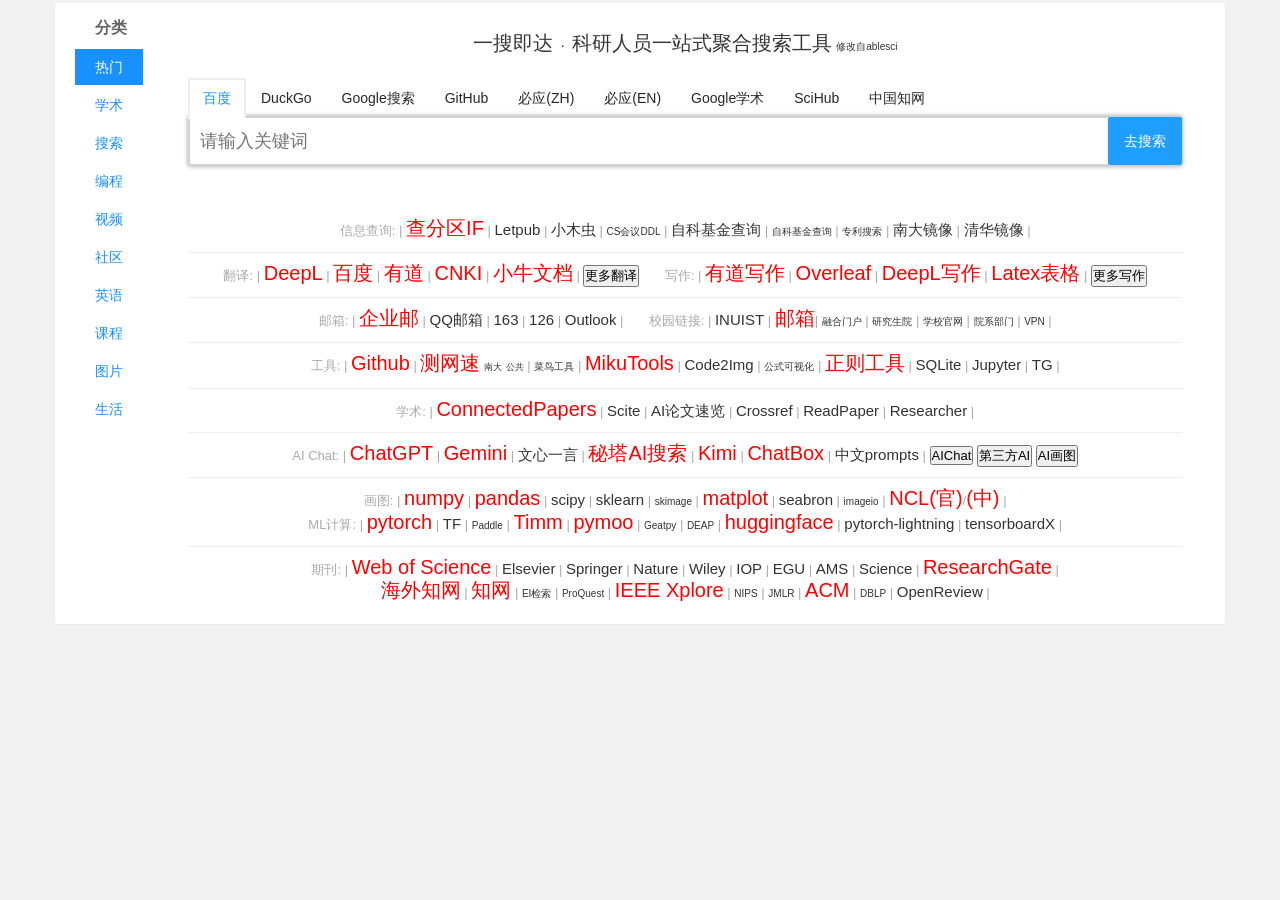
==== commit 75729612: "Update index.html" ====
--- a/index.html
+++ b/index.html
@@ -483,14 +483,14 @@
                         <hr >
                         <div class="link-container">
                             AI Chat: | 
-                            <a class="biglink" href="https://chat.openai.com">ChatGPT</a> | 
+                            <a class="biglink" href="https://chatgpt.com/?model=gpt-4o">ChatGPT</a> | 
                             <a class="biglink" href="https://gemini.google.com/chat">Gemini</a> | 
                             
-                            <a class="biglink" href="https://www.coze.com/home">coze</a> | 
+                            <a class="commonlink" href="https://yiyan.baidu.com/">文心一言</a> | 
                             <a class="biglink" href="https://metaso.cn/">秘塔AI搜索</a> | 
                             <a class="biglink" href="https://kimi.moonshot.cn">Kimi</a> | 
                             
-                            <a class="biglink" href="https://chatgpt.com/?model=gpt-4o">GPT镜像(推荐)</a> | 
+                            <a class="biglink" href="https://web.chatboxai.app">ChatBox</a> | 
                             <a class="commonlink" href="https://www.aishort.top/">中文prompts</a> | 
                             
 
@@ -501,8 +501,9 @@
                         
                         <div id="content-AIChat" class="content">
 							<div>
+							    <a class="biglink" href="https://www.coze.com/home">coze</a> | 
 								<a class="commonlink" href="https://chat.baidu.com/">百度AI搜索</a> | 
-								<a class="commonlink" href="https://yiyan.baidu.com/">文心一言</a> | 
+								
 								<a class="commonlink" href="https://tongyi.aliyun.com/qianwen">阿里通义</a> | 
 								<a class="commonlink" href="https://hunyuan.tencent.com/">腾讯混元</a> |
 								<a class="commonlink" href="https://stepchat.cn/chats/90795353708548096">跃问</a> |
@@ -512,9 +513,8 @@
 								<a class="smalllink" href="https://www.anthropic.com/">Claude</a> | 
 								<a class="smalllink" href="https://www.bing.com/chat">NewBing</a> | 
 								<a class="commonlink" href="https://www.chatpdf.com/">ChatPDF</a> | 
+ 
 								
- 
-								<a class="commonlink" href="https://huggingface.co/spaces/ShiwenNi/ChatPDF">PDF</a> | 
 								<a class="smalllink" href="https://www.jasper.ai/">Jasper</a> | 
 								<a class="smalllink" href="https://www.notion.so/">NotionAI</a> |
 								<a class="commonlink" href="https://www.aigc520.com/">AI工具大全</a> | 
@@ -525,7 +525,7 @@
                         <div id="content-3rdAI" class="content">
 							<div>
 								ChatGPT镜像: | 
-								<a class="biglink" href="https://chatgpt.com/?model=gpt-4o">GPT镜像(推荐)</a> | 
+								<!--  <a class="biglink" href="https://chatgpt.com/?model=gpt-4o">GPT镜像(推荐)</a> |     -->
 								<!--  <a class="smalllink" href="https://mirror.hematown.com/">河马ChatGPT镜像</a> |     -->
 								<a class="smalllink" href="https://chat.okisdev.com/?mode=code">ChatGPT镜像(oki)</a> |
 								<a class="commonlink" href="https://chat.freegpts.org/">ChatGPT镜像(gn)</a> |
@@ -560,6 +560,7 @@
 								<a class="commonlink" href="https://www.aishort.top/">中文prompts</a> | 
 								<a class="commonlink" href="https://prompts.chat/">英文prompts</a> | 
 								
+								<a class="commonlink" href="https://huggingface.co/spaces/ShiwenNi/ChatPDF">PDF</a> | 
 								<a class="commonlink" href="https://huggingface.co/spaces/ShiwenNi/ChatResponse">回复意见</a> | 
 								<a class="commonlink" href="https://huggingface.co/spaces/ShiwenNi/ChatReviewer">审稿</a> |
 							</div>
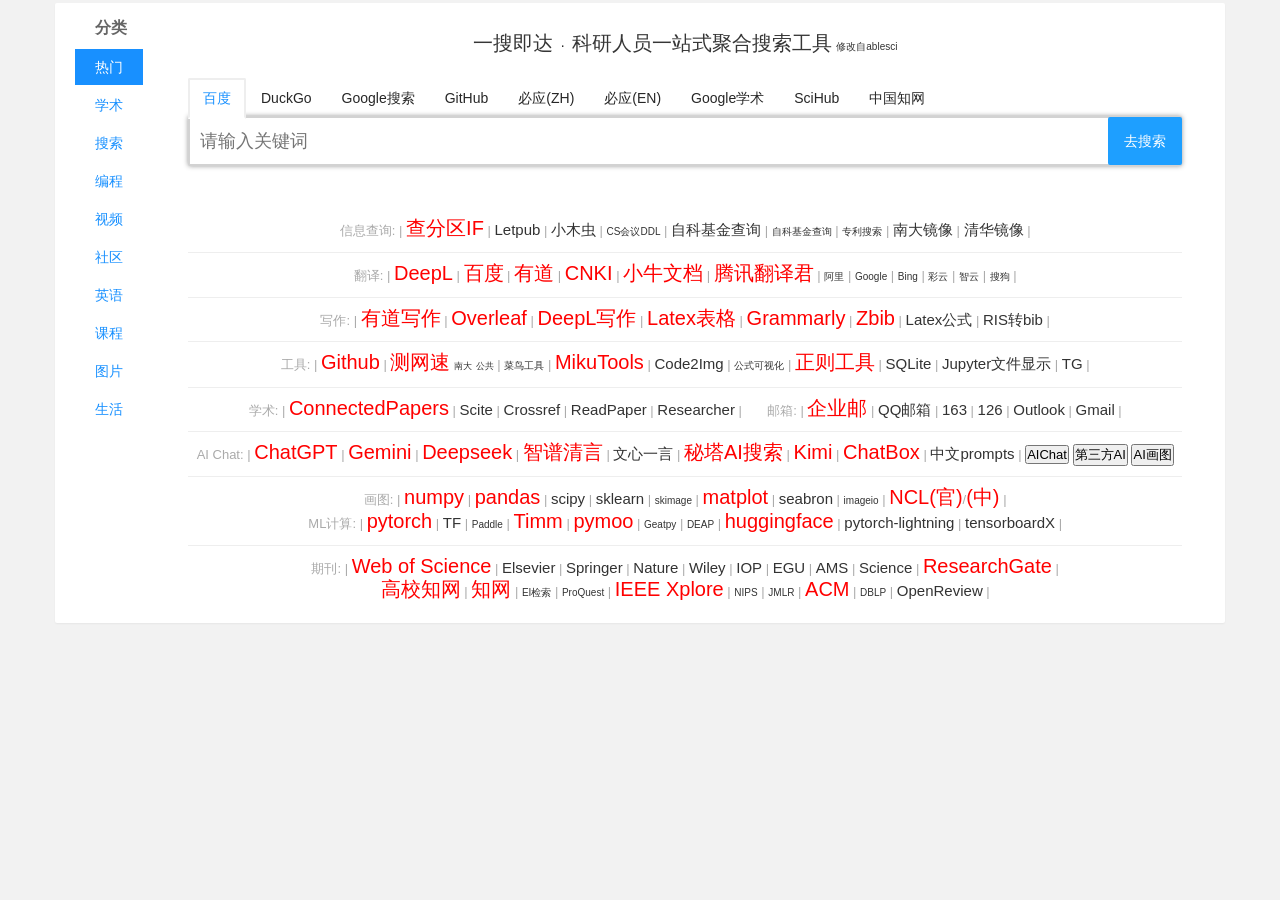
==== commit 65d2bc21: "Update index.html" ====
--- a/index.html
+++ b/index.html
@@ -391,68 +391,32 @@
                             <a class="commonlink" href="https://mirrors.tuna.tsinghua.edu.cn">清华镜像</a> | 
                         </div>
                         <hr >
-                        <div class="link-container">
+                        <div>
                             翻译: | 
                             <a class="biglink" href="https://www.deepl.com/translator">DeepL</a> | 
                             <a class="biglink" href="https://fanyi.baidu.com/#en/zh/">百度</a> | 
                             <a class="biglink" href="https://fanyi.youdao.com">有道</a> | 
                             <a class="biglink" href="https://dict.cnki.net/index">CNKI</a> | 
                             <a class="biglink" href="https://niutrans.com/Trans?type=text">小牛文档</a> | 
-                            <button type="button" class="collapsible" data-target="content-translate">更多翻译</button>
-                            &nbsp;&nbsp;&nbsp;&nbsp;&nbsp;
-                            
+                            <a class="biglink" href="https://fanyi.qq.com">腾讯翻译君</a> | 
+							<a class="smalllink" href="https://translate.alibaba.com">阿里</a> | 
+							<a class="smalllink" href="https://translate.google.com">Google</a> | 
+							<a class="smalllink" href="https://cn.bing.com/translator">Bing</a> | 
+							<a class="smalllink" href="https://fanyi.caiyunapp.com/#/">彩云</a> | 
+							<a class="smalllink" href="https://ai.youdao.com/product-fanyi-text.s">智云</a> | 
+							<a class="smalllink" href="https://fanyi.sogou.com/text">搜狗</a> | 
+                        </div>
+                        <hr >
+                        <div>
                             写作: | 
                             <a class="biglink" href="https://write.youdao.com/#/home">有道写作</a> | 
                             <a class="biglink" href="https://cn.overleaf.com/login">Overleaf</a> | 
                             <a class="biglink" href="https://www.deepl.com/write">DeepL写作</a> | 
                             <a class="biglink" href="https://www.tablesgenerator.com">Latex表格</a> | 
-                            <button type="button" class="collapsible" data-target="content-writing">更多写作</button>
-                        </div>
-                        
-                        <div id="content-translate" class="content">
-							<div>
-								翻译: | 
-								<a class="biglink" href="https://fanyi.qq.com">腾讯翻译君</a> | 
-								<a class="smalllink" href="https://translate.alibaba.com">阿里</a> | 
-								<a class="smalllink" href="https://translate.google.com">Google</a> | 
-								<a class="smalllink" href="https://cn.bing.com/translator">Bing</a> | 
-								<a class="smalllink" href="https://fanyi.caiyunapp.com/#/">彩云</a> | 
-								<a class="smalllink" href="https://ai.youdao.com/product-fanyi-text.s">智云</a> | 
-								<a class="commonlink" href="https://fanyipdf.com/">一帆</a> | 
-								<a class="smalllink" href="https://www.scidown.cn/fanyi.html">SCIDown</a> | 
-								<a class="smalllink" href="https://openl.club">OpenL聚合</a> | 
-								<a class="smalllink" href="https://fanyi.sogou.com/text">搜狗</a> | 
-							</div>
-                        </div>
-                        
-                        <div id="content-writing" class="content">
-							<div>
-								写作: | 
-								<a class="biglink" href="https://app.grammarly.com/">Grammarly</a> | 
-								<a class="commonlink" href="https://fanyipdf.com/rewrite">一帆改写</a> | 
-								<a class="biglink" href="https://zbib.org/">Zbib</a> | 
-								<a class="commonlink" href="https://www.latexlive.com/home">Latex公式</a> | 
-								<a class="commonlink" href="https://www.bruot.org/ris2bib/">RIS转bib</a> | 
-								<a class="smalllink" href="https://ai.toedit.com/cg/login">toedit工具包</a> | 
-							</div>
-                        </div>
-                        <hr >
-                        <div>
-                            邮箱: | 
-                            <a class="biglink" href="https://exmail.qq.com/cgi-bin/loginpage">企业邮</a> | 
-                            <a class="commonlink" href="https://mail.qq.com/">QQ邮箱</a> | 
-                            <a class="commonlink" href="https://mail.163.com/">163</a> | 
-                            <a class="commonlink" href="https://mail.126.com/">126</a> | 
-                            <a class="commonlink" href="https://outlook.live.com/">Outlook</a> | 
-                            &nbsp;&nbsp;&nbsp;&nbsp;&nbsp;
-                            校园链接: | 
-                            <a class="commonlink" href="http://10.255.255.46/#/login">INUIST</a> | 
-                            <a class="biglink" href="https://mail.nuist.edu.cn/">邮箱</a>| 
-                            <a class="smalllink" href="https://i.nuist.edu.cn/index.html#/">融合门户</a> | 
-                            <a class="smalllink" href="https://yjs.nuist.edu.cn/">研究生院</a> | 
-                            <a class="smalllink" href="https://www.nuist.edu.cn/main.htm">学校官网</a> | 
-                            <a class="smalllink" href="https://www.nuist.edu.cn/875/list.htm">院系部门</a> | 
-                            <a class="smalllink" href="https://client.vpn.nuist.edu.cn/enlink/sso/login">VPN</a> | 
+							<a class="biglink" href="https://app.grammarly.com/">Grammarly</a> | 
+							<a class="biglink" href="https://zbib.org/">Zbib</a> | 
+							<a class="commonlink" href="https://www.latexlive.com/home">Latex公式</a> | 
+							<a class="commonlink" href="https://www.bruot.org/ris2bib/">RIS转bib</a> | 
                         </div>
                         <hr >
                         <div>
@@ -467,7 +431,7 @@
                             <a class="smalllink" href="https://www.desmos.com/calculator">公式可视化</a> | 
                             <a class="biglink" href="https://regex101.com">正则工具</a> | 
                             <a class="commonlink" href="https://sqliteviewer.app">SQLite</a> | 
-                            <a class="commonlink" href="https://jsvine.github.io/nbpreview/">Jupyter</a> | 
+                            <a class="commonlink" href="https://jsvine.github.io/nbpreview/">Jupyter文件显示</a> | 
                             <a class="commonlink" href="https://web.telegram.org/k/">TG</a> | 
                         </div>
                         <hr >
@@ -475,17 +439,27 @@
                             学术: | 
                             <a class="biglink" href="https://www.connectedpapers.com/">ConnectedPapers</a> | 
                             <a class="commonlink" href="https://scite.ai/home">Scite</a> | 
-                            <a class="commonlink" href="https://www.paper-digest.com/">AI论文速览</a> | 
                             <a class="commonlink" href="https://www.crossref.org/">Crossref</a> | 
                             <a class="commonlink" href="https://readpaper.com/">ReadPaper</a> | 
                             <a class="commonlink" href="https://www.researcher-app.com/feed/all">Researcher</a> | 
+                            
+                            &nbsp;&nbsp;&nbsp;&nbsp;&nbsp;
+                            
+                            邮箱: | 
+                            <a class="biglink" href="https://exmail.qq.com/cgi-bin/loginpage">企业邮</a> | 
+                            <a class="commonlink" href="https://mail.qq.com/">QQ邮箱</a> | 
+                            <a class="commonlink" href="https://mail.163.com/">163</a> | 
+                            <a class="commonlink" href="https://mail.126.com/">126</a> | 
+                            <a class="commonlink" href="https://outlook.live.com/">Outlook</a> | 
+                            <a class="commonlink" href="https://mail.google.com/mail/u/0/#inbox">Gmail</a> | 
                         </div>
                         <hr >
                         <div class="link-container">
                             AI Chat: | 
                             <a class="biglink" href="https://chatgpt.com/?model=gpt-4o">ChatGPT</a> | 
                             <a class="biglink" href="https://gemini.google.com/chat">Gemini</a> | 
-                            
+                            <a class="biglink" href="https://chat.deepseek.com/">Deepseek</a> | 
+                            <a class="biglink" href="https://chatglm.cn/main/alltoolsdetail?lang=zh">智谱清言</a> | 
                             <a class="commonlink" href="https://yiyan.baidu.com/">文心一言</a> | 
                             <a class="biglink" href="https://metaso.cn/">秘塔AI搜索</a> | 
                             <a class="biglink" href="https://kimi.moonshot.cn">Kimi</a> | 
@@ -525,11 +499,7 @@
                         <div id="content-3rdAI" class="content">
 							<div>
 								ChatGPT镜像: | 
-								<!--  <a class="biglink" href="https://chatgpt.com/?model=gpt-4o">GPT镜像(推荐)</a> |     -->
-								<!--  <a class="smalllink" href="https://mirror.hematown.com/">河马ChatGPT镜像</a> |     -->
-								<a class="smalllink" href="https://chat.okisdev.com/?mode=code">ChatGPT镜像(oki)</a> |
-								<a class="commonlink" href="https://chat.freegpts.org/">ChatGPT镜像(gn)</a> |
-								
+								<a class="commonlink" href="https://agi.ylsap.com">伊莉思AGI</a> | 
 								<a class="commonlink" href="https://bus.hematown.com/list">河马共享</a> | 
 								<a class="commonlink" href="https://taxi.hematown.com/">河马合租</a><a class="smalllink" href="https://shop.51buygpt.net/">(购买1)</a><a class="smalllink" href="https://shop.terobox.com/">(购买2)</a> | 
 								<a class="smalllink" href="https://terobox.com/">账号分享1</a> | 
@@ -618,7 +588,7 @@
                             <a class="biglink" href="https://www.researchgate.net/">ResearchGate</a> | 
                         </div>
                         <div>
-                            <a class="biglink" href="https://oversea.cnki.net/index/">海外知网</a> | 
+                            <a class="biglink" href="https://fsso.cnki.net/">高校知网</a> | 
                             <a class="biglink" href="https://www.cnki.net">知网</a> | 
                             <a class="smalllink" href="https://www.engineeringvillage.com/">EI检索</a> | 
                             <a class="smalllink" href="https://www.proquest.com/">ProQuest</a> | 
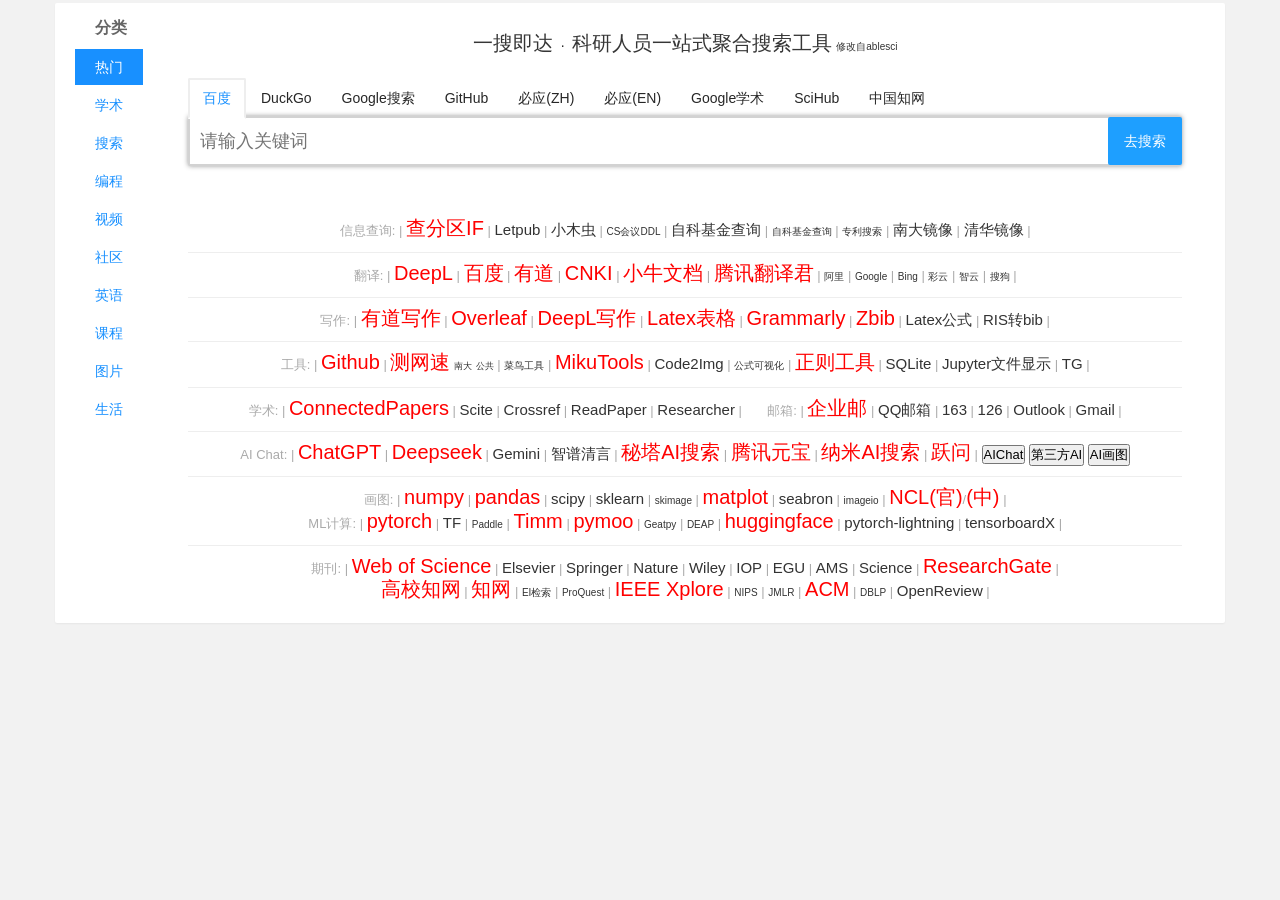
==== commit bcd2c99b: "Update index.html" ====
--- a/index.html
+++ b/index.html
@@ -457,16 +457,13 @@
                         <div class="link-container">
                             AI Chat: | 
                             <a class="biglink" href="https://chatgpt.com/?model=gpt-4o">ChatGPT</a> | 
-                            <a class="biglink" href="https://gemini.google.com/chat">Gemini</a> | 
                             <a class="biglink" href="https://chat.deepseek.com/">Deepseek</a> | 
-                            <a class="biglink" href="https://chatglm.cn/main/alltoolsdetail?lang=zh">智谱清言</a> | 
-                            <a class="commonlink" href="https://yiyan.baidu.com/">文心一言</a> | 
+                            <a class="commonlink" href="https://gemini.google.com/chat">Gemini</a> | 
+                            <a class="commonlink" href="https://chatglm.cn/main/alltoolsdetail?lang=zh">智谱清言</a> | 
                             <a class="biglink" href="https://metaso.cn/">秘塔AI搜索</a> | 
-                            <a class="biglink" href="https://kimi.moonshot.cn">Kimi</a> | 
-                            
-                            <a class="biglink" href="https://web.chatboxai.app">ChatBox</a> | 
-                            <a class="commonlink" href="https://www.aishort.top/">中文prompts</a> | 
-                            
+                            <a class="biglink" href="https://yuanbao.tencent.com/">腾讯元宝</a> |
+                            <a class="biglink" href="https://www.n.cn/">纳米AI搜索</a> |
+                            <a class="biglink" href="https://stepchat.cn/chats/90795353708548096">跃问</a> |
 
                             <button type="button" class="collapsible" data-target="content-AIChat">AIChat</button>
                             <button type="button" class="collapsible" data-target="content-3rdAI">第三方AI</button>
@@ -476,23 +473,19 @@
                         <div id="content-AIChat" class="content">
 							<div>
 							    <a class="biglink" href="https://www.coze.com/home">coze</a> | 
+							    <a class="commonlink" href="https://yiyan.baidu.com/">文心一言</a> | 
 								<a class="commonlink" href="https://chat.baidu.com/">百度AI搜索</a> | 
-								
+								<a class="commonlink" href="https://kimi.moonshot.cn">Kimi</a> | 
 								<a class="commonlink" href="https://tongyi.aliyun.com/qianwen">阿里通义</a> | 
-								<a class="commonlink" href="https://hunyuan.tencent.com/">腾讯混元</a> |
-								<a class="commonlink" href="https://stepchat.cn/chats/90795353708548096">跃问</a> |
-								<a class="commonlink" href="https://chatglm.cn/main/alltoolsdetail">智谱清言</a> |
 								<a class="commonlink" href="https://echo.turing-world.com/index.html#/chat">Emohaa</a> |
-								
 								<a class="smalllink" href="https://www.anthropic.com/">Claude</a> | 
 								<a class="smalllink" href="https://www.bing.com/chat">NewBing</a> | 
 								<a class="commonlink" href="https://www.chatpdf.com/">ChatPDF</a> | 
- 
-								
 								<a class="smalllink" href="https://www.jasper.ai/">Jasper</a> | 
 								<a class="smalllink" href="https://www.notion.so/">NotionAI</a> |
 								<a class="commonlink" href="https://www.aigc520.com/">AI工具大全</a> | 
-
+								<a class="commonlink" href="https://web.chatboxai.app">ChatBox</a> | 
+								<a class="commonlink" href="https://www.aishort.top/">中文prompts</a> | 
 							</div>
                         </div>
                         
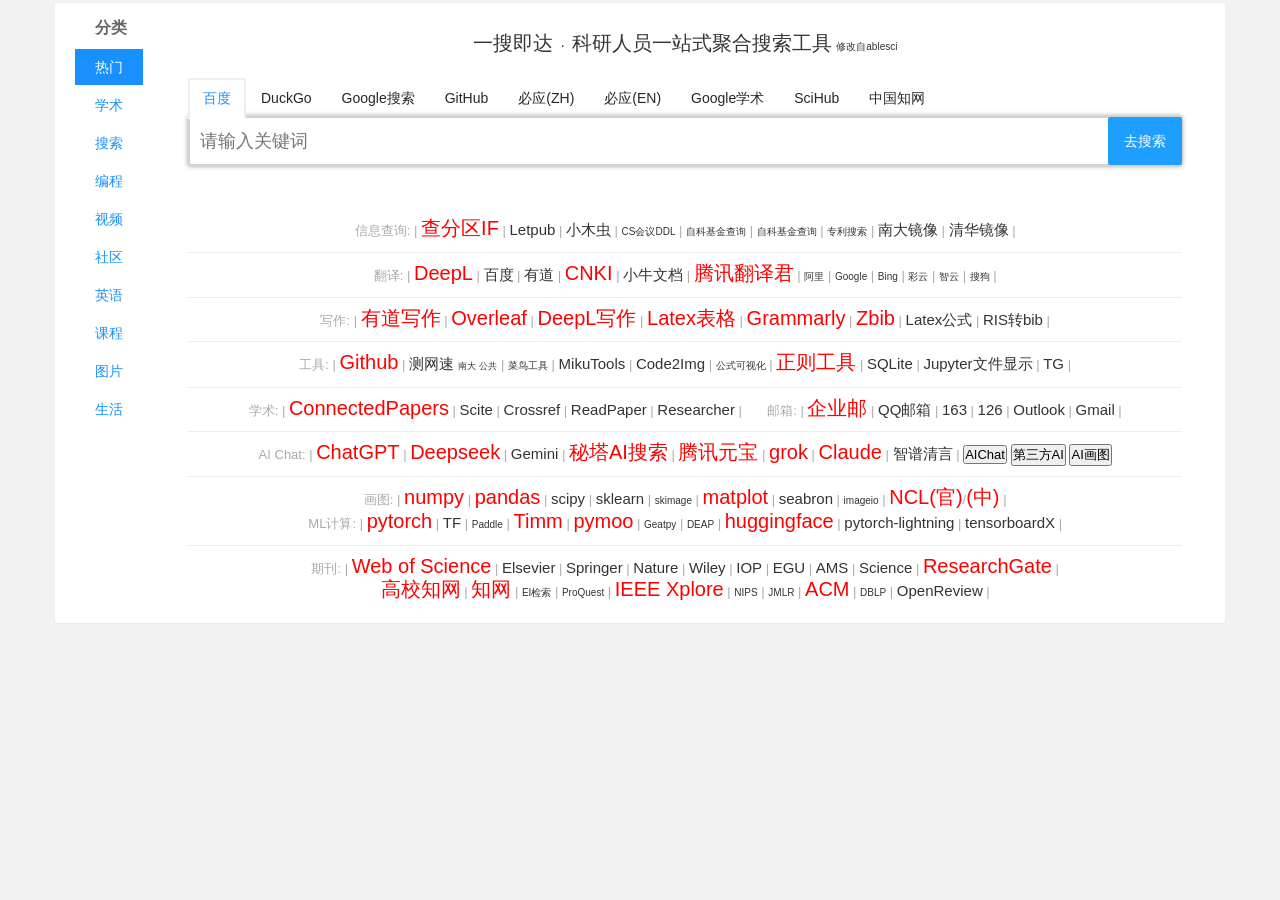
==== commit ea4f2e0c: "Update index.html" ====
--- a/index.html
+++ b/index.html
@@ -384,7 +384,7 @@
                             <a class="commonlink" href="https://www.letpub.com.cn/index.php?page=journalapp&view=search">Letpub</a> | 
                             <a class="commonlink" href="http://muchong.com/bbs">小木虫</a> | 
                             <a class="smalllink" href="https://ccfddl.github.io">CS会议DDL</a> | 
-                            <a class="commonlink" href="https://www.medsci.cn/sci/nsfc.do">自科基金查询</a> | 
+                            <a class="smalllink" href="https://www.medsci.cn/sci/nsfc.do">自科基金查询</a> | 
                             <a class="smalllink" href="http://fund.keyanzhiku.com/">自科基金查询</a> | 
                             <a class="smalllink" href="http://www.soopat.com/">专利搜索</a> | 
                             <a class="commonlink" href="https://mirror.nju.edu.cn">南大镜像</a> | 
@@ -394,10 +394,10 @@
                         <div>
                             翻译: | 
                             <a class="biglink" href="https://www.deepl.com/translator">DeepL</a> | 
-                            <a class="biglink" href="https://fanyi.baidu.com/#en/zh/">百度</a> | 
-                            <a class="biglink" href="https://fanyi.youdao.com">有道</a> | 
+                            <a class="commonlink" href="https://fanyi.baidu.com/#en/zh/">百度</a> | 
+                            <a class="commonlink" href="https://fanyi.youdao.com">有道</a> | 
                             <a class="biglink" href="https://dict.cnki.net/index">CNKI</a> | 
-                            <a class="biglink" href="https://niutrans.com/Trans?type=text">小牛文档</a> | 
+                            <a class="commonlink" href="https://niutrans.com/Trans?type=text">小牛文档</a> | 
                             <a class="biglink" href="https://fanyi.qq.com">腾讯翻译君</a> | 
 							<a class="smalllink" href="https://translate.alibaba.com">阿里</a> | 
 							<a class="smalllink" href="https://translate.google.com">Google</a> | 
@@ -422,11 +422,11 @@
                         <div>
                             工具: | 
                             <a class="biglink" href="https://github.com/">Github</a> | 
-                            <a class="biglink" href="https://test.nju.edu.cn/">测网速</a>
+                            <a class="commonlink" href="https://test.nju.edu.cn/">测网速</a>
                             <a class="mininote" href="https://test.nju.edu.cn/">南大</a>
                             <a class="mininote" href="https://www.speedtest.cn/">公共</a> | 
                             <a class="smalllink" href="https://c.runoob.com/">菜鸟工具</a> |
-                            <a class="biglink" href="https://okmiku.com/">MikuTools</a> |
+                            <a class="commonlink" href="https://okmiku.com/">MikuTools</a> |
                             <a class="commonlink" href="https://codetoimg.com/">Code2Img</a> | 
                             <a class="smalllink" href="https://www.desmos.com/calculator">公式可视化</a> | 
                             <a class="biglink" href="https://regex101.com">正则工具</a> | 
@@ -459,11 +459,11 @@
                             <a class="biglink" href="https://chatgpt.com/?model=gpt-4o">ChatGPT</a> | 
                             <a class="biglink" href="https://chat.deepseek.com/">Deepseek</a> | 
                             <a class="commonlink" href="https://gemini.google.com/chat">Gemini</a> | 
-                            <a class="commonlink" href="https://chatglm.cn/main/alltoolsdetail?lang=zh">智谱清言</a> | 
                             <a class="biglink" href="https://metaso.cn/">秘塔AI搜索</a> | 
                             <a class="biglink" href="https://yuanbao.tencent.com/">腾讯元宝</a> |
-                            <a class="biglink" href="https://www.n.cn/">纳米AI搜索</a> |
-                            <a class="biglink" href="https://stepchat.cn/chats/90795353708548096">跃问</a> |
+                            <a class="biglink" href="https://grok.com/">grok</a> | 
+                            <a class="biglink" href="https://www.anthropic.com/">Claude</a> | 
+                            <a class="commonlink" href="https://chatglm.cn/main/alltoolsdetail?lang=zh">智谱清言</a> | 
 
                             <button type="button" class="collapsible" data-target="content-AIChat">AIChat</button>
                             <button type="button" class="collapsible" data-target="content-3rdAI">第三方AI</button>
@@ -474,11 +474,13 @@
 							<div>
 							    <a class="biglink" href="https://www.coze.com/home">coze</a> | 
 							    <a class="commonlink" href="https://yiyan.baidu.com/">文心一言</a> | 
+							    <a class="biglink" href="https://stepchat.cn/chats/90795353708548096">跃问</a> |
 								<a class="commonlink" href="https://chat.baidu.com/">百度AI搜索</a> | 
+								<a class="biglink" href="https://www.n.cn/">纳米AI搜索</a> |
 								<a class="commonlink" href="https://kimi.moonshot.cn">Kimi</a> | 
 								<a class="commonlink" href="https://tongyi.aliyun.com/qianwen">阿里通义</a> | 
 								<a class="commonlink" href="https://echo.turing-world.com/index.html#/chat">Emohaa</a> |
-								<a class="smalllink" href="https://www.anthropic.com/">Claude</a> | 
+								
 								<a class="smalllink" href="https://www.bing.com/chat">NewBing</a> | 
 								<a class="commonlink" href="https://www.chatpdf.com/">ChatPDF</a> | 
 								<a class="smalllink" href="https://www.jasper.ai/">Jasper</a> | 
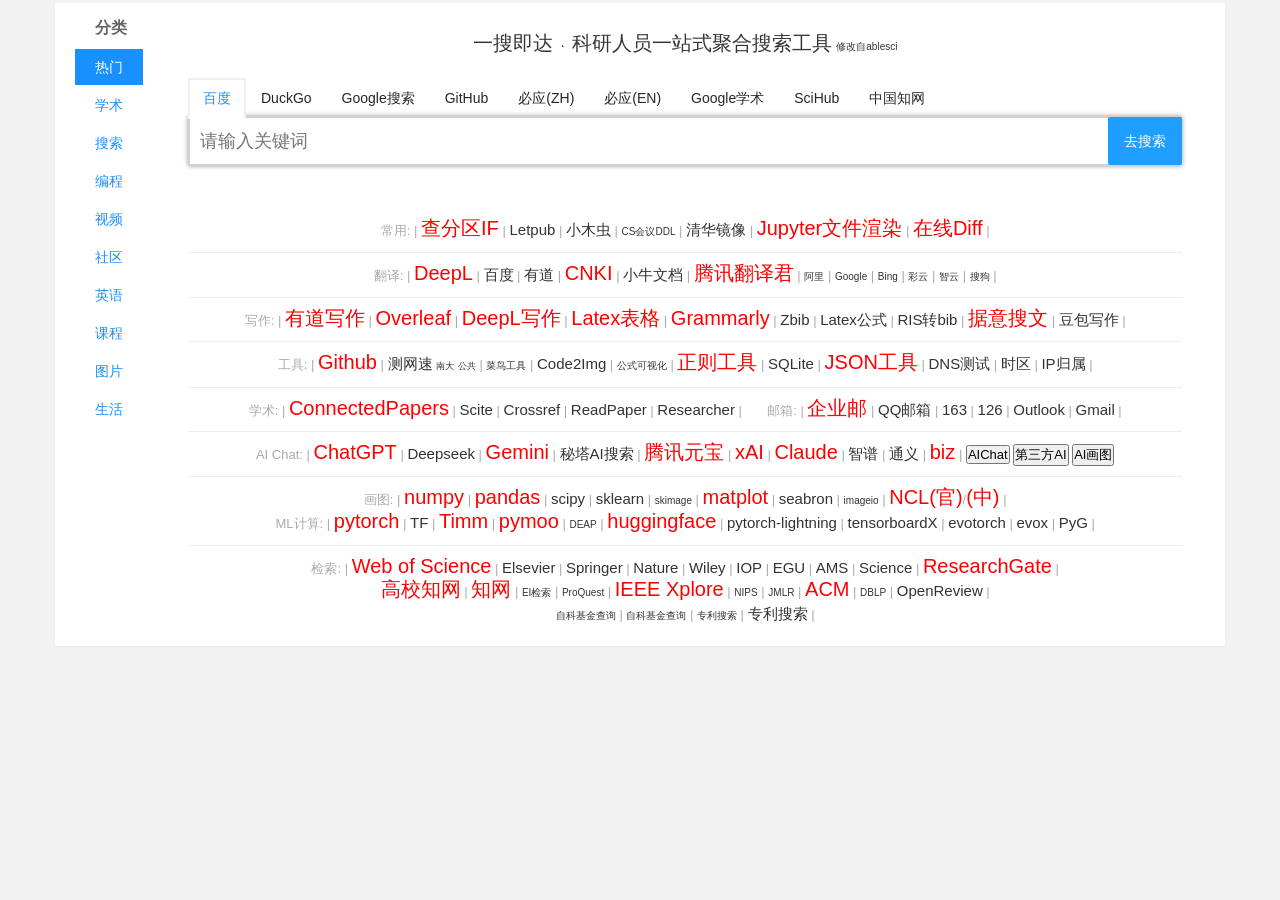
==== commit 6328a4a0: "0811" ====
--- a/index.html
+++ b/index.html
@@ -379,16 +379,14 @@
 
                     <div class="layui-form-item so-bottom-tips">
                         <div>
-                            信息查询: | 
+                            常用: | 
                             <a class="biglink" href="https://www.ablesci.com/journal">查分区IF</a> | 
                             <a class="commonlink" href="https://www.letpub.com.cn/index.php?page=journalapp&view=search">Letpub</a> | 
                             <a class="commonlink" href="http://muchong.com/bbs">小木虫</a> | 
                             <a class="smalllink" href="https://ccfddl.github.io">CS会议DDL</a> | 
-                            <a class="smalllink" href="https://www.medsci.cn/sci/nsfc.do">自科基金查询</a> | 
-                            <a class="smalllink" href="http://fund.keyanzhiku.com/">自科基金查询</a> | 
-                            <a class="smalllink" href="http://www.soopat.com/">专利搜索</a> | 
-                            <a class="commonlink" href="https://mirror.nju.edu.cn">南大镜像</a> | 
                             <a class="commonlink" href="https://mirrors.tuna.tsinghua.edu.cn">清华镜像</a> | 
+                            <a class="biglink" href="https://nb.pcjiang.top/">Jupyter文件渲染</a> | 
+                            <a class="biglink" href="https://diff.pcjiang.top/">在线Diff</a> | 
                         </div>
                         <hr >
                         <div>
@@ -414,9 +412,11 @@
                             <a class="biglink" href="https://www.deepl.com/write">DeepL写作</a> | 
                             <a class="biglink" href="https://www.tablesgenerator.com">Latex表格</a> | 
 							<a class="biglink" href="https://app.grammarly.com/">Grammarly</a> | 
-							<a class="biglink" href="https://zbib.org/">Zbib</a> | 
+							<a class="commonlink" href="https://zbib.org/">Zbib</a> | 
 							<a class="commonlink" href="https://www.latexlive.com/home">Latex公式</a> | 
 							<a class="commonlink" href="https://www.bruot.org/ris2bib/">RIS转bib</a> | 
+							<a class="biglink" href="https://wantquotes.net/">据意搜文</a> | 
+							<a class="commonlink" href="https://www.writingo.net/document">豆包写作</a> | 
                         </div>
                         <hr >
                         <div>
@@ -426,13 +426,14 @@
                             <a class="mininote" href="https://test.nju.edu.cn/">南大</a>
                             <a class="mininote" href="https://www.speedtest.cn/">公共</a> | 
                             <a class="smalllink" href="https://c.runoob.com/">菜鸟工具</a> |
-                            <a class="commonlink" href="https://okmiku.com/">MikuTools</a> |
                             <a class="commonlink" href="https://codetoimg.com/">Code2Img</a> | 
                             <a class="smalllink" href="https://www.desmos.com/calculator">公式可视化</a> | 
                             <a class="biglink" href="https://regex101.com">正则工具</a> | 
                             <a class="commonlink" href="https://sqliteviewer.app">SQLite</a> | 
-                            <a class="commonlink" href="https://jsvine.github.io/nbpreview/">Jupyter文件显示</a> | 
-                            <a class="commonlink" href="https://web.telegram.org/k/">TG</a> | 
+                            <a class="biglink" href="https://www.json.cn/">JSON工具</a> | 
+                            <a class="commonlink" href="https://uutool.cn/nslookup/">DNS测试</a> | 
+                            <a class="commonlink" href="https://www.worldtimebuddy.com/">时区</a> | 
+                            <a class="commonlink" href="https://www.geolocation.com/">IP归属</a> | 
                         </div>
                         <hr >
                         <div>
@@ -457,13 +458,15 @@
                         <div class="link-container">
                             AI Chat: | 
                             <a class="biglink" href="https://chatgpt.com/?model=gpt-4o">ChatGPT</a> | 
-                            <a class="biglink" href="https://chat.deepseek.com/">Deepseek</a> | 
-                            <a class="commonlink" href="https://gemini.google.com/chat">Gemini</a> | 
-                            <a class="biglink" href="https://metaso.cn/">秘塔AI搜索</a> | 
+                            <a class="commonlink" href="https://chat.deepseek.com/">Deepseek</a> | 
+                            <a class="biglink" href="https://gemini.google.com/chat">Gemini</a> | 
+                            <a class="commonlink" href="https://metaso.cn/">秘塔AI搜索</a> | 
                             <a class="biglink" href="https://yuanbao.tencent.com/">腾讯元宝</a> |
-                            <a class="biglink" href="https://grok.com/">grok</a> | 
+                            <a class="biglink" href="https://grok.com/">xAI</a> | 
                             <a class="biglink" href="https://www.anthropic.com/">Claude</a> | 
-                            <a class="commonlink" href="https://chatglm.cn/main/alltoolsdetail?lang=zh">智谱清言</a> | 
+                            <a class="commonlink" href="https://chatglm.cn/main/alltoolsdetail?lang=zh">智谱</a> | 
+                            <a class="commonlink" href="https://tongyi.aliyun.com/qianwen">通义</a> | 
+                            <a class="biglink" href="https://chatshare.biz">biz</a> | 
 
                             <button type="button" class="collapsible" data-target="content-AIChat">AIChat</button>
                             <button type="button" class="collapsible" data-target="content-3rdAI">第三方AI</button>
@@ -472,16 +475,15 @@
                         
                         <div id="content-AIChat" class="content">
 							<div>
-							    <a class="biglink" href="https://www.coze.com/home">coze</a> | 
-							    <a class="commonlink" href="https://yiyan.baidu.com/">文心一言</a> | 
-							    <a class="biglink" href="https://stepchat.cn/chats/90795353708548096">跃问</a> |
+							    <a class="biglink" href="https://www.doubao.com/chat/">豆包</a> |
+							    <a class="biglink" href="https://yiyan.baidu.com/">文心一言</a> | 
+							    <a class="commonlink" href="https://stepchat.cn/">跃问</a> |
 								<a class="commonlink" href="https://chat.baidu.com/">百度AI搜索</a> | 
-								<a class="biglink" href="https://www.n.cn/">纳米AI搜索</a> |
+								<a class="commonlink" href="https://www.n.cn/">纳米AI搜索</a> |
 								<a class="commonlink" href="https://kimi.moonshot.cn">Kimi</a> | 
-								<a class="commonlink" href="https://tongyi.aliyun.com/qianwen">阿里通义</a> | 
 								<a class="commonlink" href="https://echo.turing-world.com/index.html#/chat">Emohaa</a> |
 								
-								<a class="smalllink" href="https://www.bing.com/chat">NewBing</a> | 
+								<a class="smalllink" href="https://copilot.microsoft.com/">copilot</a> | 
 								<a class="commonlink" href="https://www.chatpdf.com/">ChatPDF</a> | 
 								<a class="smalllink" href="https://www.jasper.ai/">Jasper</a> | 
 								<a class="smalllink" href="https://www.notion.so/">NotionAI</a> |
@@ -559,18 +561,19 @@
                             ML计算: | 
                             <a class="biglink" href="https://pytorch.org/docs/stable/">pytorch</a> | 
                             <a class="commonlink" href="https://tensorflow.google.cn/api_docs">TF</a> | 
-                            <a class="smalllink" href="https://www.paddlepaddle.org.cn">Paddle</a> | 
                             <a class="biglink" href="https://github.com/huggingface/pytorch-image-models">Timm</a> | 
                             <a class="biglink" href="https://pymoo.org/index.html">pymoo</a> | 
-                            <a class="smalllink" href="http://geatpy.com/index.php/quickstart/">Geatpy</a> | 
                             <a class="smalllink" href="https://deap.readthedocs.io/en/master/">DEAP</a> | 
                             <a class="biglink" href="https://huggingface.co/">huggingface</a> | 
                             <a class="commonlink" href="https://www.pytorchlightning.ai/tutorials">pytorch-lightning</a> | 
-                            <a class="commonlink" href="https://tensorboard-pytorch.readthedocs.io/en/latest/tensorboard.html">tensorboardX</a> | 
+                            <a class="commonlink" href="https://tensorboard-pytorch.readthedocs.io/">tensorboardX</a> | 
+                            <a class="commonlink" href="https://evotorch.ai/">evotorch</a> | 
+                            <a class="commonlink" href="https://evox.readthedocs.io/en/latest/">evox</a> | 
+                            <a class="commonlink" href="https://pytorch-geometric.readthedocs.io/">PyG</a> | 
                         </div>
                         <hr >
                         <div>
-                            期刊: | 
+                            检索: | 
                             <a class="biglink" href="https://www.webofscience.com/wos/alldb/basic-search">Web of Science</a> | 
                             <a class="commonlink" href="https://www.sciencedirect.com/">Elsevier</a> | 
                             <a class="commonlink" href="https://link.springer.com/">Springer</a> |
@@ -593,6 +596,12 @@
                             <a class="biglink" href="https://dl.acm.org/">ACM</a> | 
                             <a class="smalllink" href="https://dblp.uni-trier.de/">DBLP</a> | 
                             <a class="commonlink" href="https://openreview.net/">OpenReview</a> | 
+                        </div>
+                        <div>
+                            <a class="smalllink" href="https://www.medsci.cn/sci/nsfc.do">自科基金查询</a> | 
+                            <a class="smalllink" href="http://fund.keyanzhiku.com/">自科基金查询</a> | 
+                            <a class="smalllink" href="http://www.soopat.com/">专利搜索</a> | 
+                            <a class="commonlink" href="https://pss-system.cponline.cnipa.gov.cn/conventionalSearch">专利搜索</a> | 
                         </div>
                     </div>
                 </div>
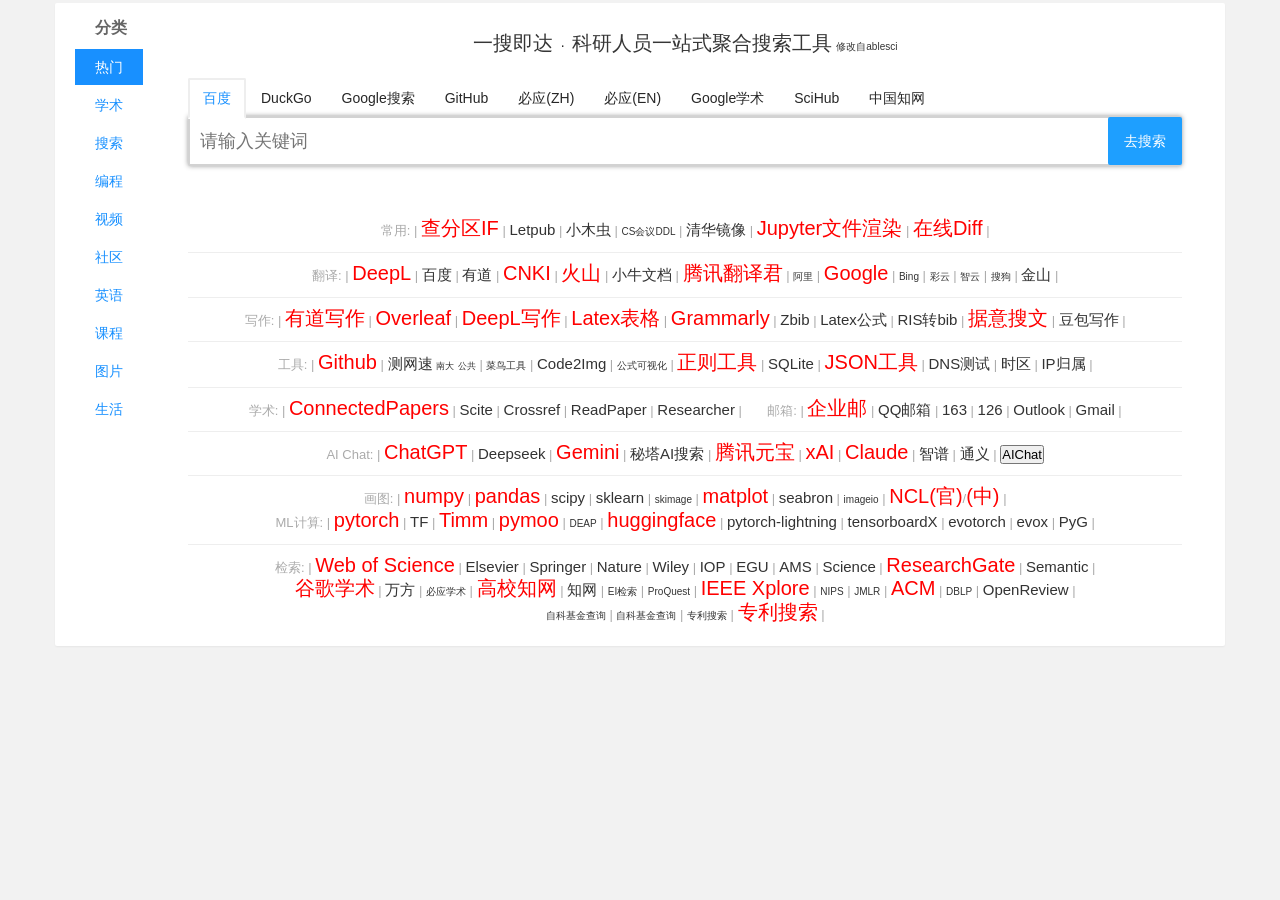
==== commit c0d4b924: "0812" ====
--- a/index.html
+++ b/index.html
@@ -395,14 +395,16 @@
                             <a class="commonlink" href="https://fanyi.baidu.com/#en/zh/">百度</a> | 
                             <a class="commonlink" href="https://fanyi.youdao.com">有道</a> | 
                             <a class="biglink" href="https://dict.cnki.net/index">CNKI</a> | 
+                            <a class="biglink" href="https://translate.volcengine.com/">火山</a> | 
                             <a class="commonlink" href="https://niutrans.com/Trans?type=text">小牛文档</a> | 
                             <a class="biglink" href="https://fanyi.qq.com">腾讯翻译君</a> | 
 							<a class="smalllink" href="https://translate.alibaba.com">阿里</a> | 
-							<a class="smalllink" href="https://translate.google.com">Google</a> | 
+							<a class="biglink" href="https://translate.google.com">Google</a> | 
 							<a class="smalllink" href="https://cn.bing.com/translator">Bing</a> | 
 							<a class="smalllink" href="https://fanyi.caiyunapp.com/#/">彩云</a> | 
 							<a class="smalllink" href="https://ai.youdao.com/product-fanyi-text.s">智云</a> | 
 							<a class="smalllink" href="https://fanyi.sogou.com/text">搜狗</a> | 
+							<a class="commonlink" href="https://www.iciba.com/translate">金山</a> | 
                         </div>
                         <hr >
                         <div>
@@ -466,37 +468,56 @@
                             <a class="biglink" href="https://www.anthropic.com/">Claude</a> | 
                             <a class="commonlink" href="https://chatglm.cn/main/alltoolsdetail?lang=zh">智谱</a> | 
                             <a class="commonlink" href="https://tongyi.aliyun.com/qianwen">通义</a> | 
-                            <a class="biglink" href="https://chatshare.biz">biz</a> | 
 
                             <button type="button" class="collapsible" data-target="content-AIChat">AIChat</button>
-                            <button type="button" class="collapsible" data-target="content-3rdAI">第三方AI</button>
-                            <button type="button" class="collapsible" data-target="content-AIDraw">AI画图</button>
+            <!--                <button type="button" class="collapsible" data-target="content-3rdAI">第三方AI</button>
+                            <button type="button" class="collapsible" data-target="content-AIDraw">AI画图</button>    -->
                         </div>
                         
                         <div id="content-AIChat" class="content">
 							<div>
 							    <a class="biglink" href="https://www.doubao.com/chat/">豆包</a> |
 							    <a class="biglink" href="https://yiyan.baidu.com/">文心一言</a> | 
-							    <a class="commonlink" href="https://stepchat.cn/">跃问</a> |
+							    <a class="smalllink" href="https://stepchat.cn/">跃问</a> |
 								<a class="commonlink" href="https://chat.baidu.com/">百度AI搜索</a> | 
-								<a class="commonlink" href="https://www.n.cn/">纳米AI搜索</a> |
+								<a class="smalllink" href="https://www.n.cn/">纳米AI搜索</a> |
 								<a class="commonlink" href="https://kimi.moonshot.cn">Kimi</a> | 
-								<a class="commonlink" href="https://echo.turing-world.com/index.html#/chat">Emohaa</a> |
-								
+								<a class="smalllink" href="https://echo.turing-world.com/index.html#/chat">Emohaa</a> |
+								<a class="biglink" href="https://chatshare.biz">biz</a> | 
+								<a class="commonlink" href="https://agi.ylsap.com">伊莉思AGI</a> | 
+								<a class="biglink" href="https://site.easychat.work/">EasyChat发布页</a> | 
+							</div>
+							<div> 工具: | 
+								<a class="biglink" href="https://www.cherry-ai.com/">CherryStudio</a> | 
 								<a class="smalllink" href="https://copilot.microsoft.com/">copilot</a> | 
 								<a class="commonlink" href="https://www.chatpdf.com/">ChatPDF</a> | 
 								<a class="smalllink" href="https://www.jasper.ai/">Jasper</a> | 
 								<a class="smalllink" href="https://www.notion.so/">NotionAI</a> |
-								<a class="commonlink" href="https://www.aigc520.com/">AI工具大全</a> | 
+								<a class="biglink" href="https://www.aigc520.com/">AI工具大全</a> | 
 								<a class="commonlink" href="https://web.chatboxai.app">ChatBox</a> | 
+								
+								&nbsp;&nbsp;&nbsp;&nbsp;&nbsp;
+								提示词: | 
 								<a class="commonlink" href="https://www.aishort.top/">中文prompts</a> | 
+								<a class="commonlink" href="https://prompts.chat/">英文prompts</a> | 
+							</div>
+							<div> API: | 
+							    <a class="biglink" href="https://github.com/chatanywhere/GPT_API_free">chatanywhere</a> | 
+								<a class="smalllink" href="https://api2d.com/">API2D</a> | 
+								<a class="commonlink" href="https://openkey.cloud/register">OpenKEY</a> |
+								<a class="biglink" href="https://poixe.com/">poixe</a> |
+								<a class="commonlink" href="https://console.bce.baidu.com/qianfan/overview">百度千帆</a> | 
+								<a class="commonlink" href="https://open.bigmodel.cn/">智谱</a> | 
+								<a class="biglink" href="https://openrouter.ai/">openrouter</a> | 
+								<a class="commonlink" href="https://www.siliconflow.cn/">硅基流动</a> | 
+								<a class="biglink" href="https://modelscope.cn/my/overview">魔搭</a> | 
 							</div>
                         </div>
                         
                         <div id="content-3rdAI" class="content">
-							<div>
+			<!-- 				<div>
 								ChatGPT镜像: | 
-								<a class="commonlink" href="https://agi.ylsap.com">伊莉思AGI</a> | 
+								
 								<a class="commonlink" href="https://bus.hematown.com/list">河马共享</a> | 
 								<a class="commonlink" href="https://taxi.hematown.com/">河马合租</a><a class="smalllink" href="https://shop.51buygpt.net/">(购买1)</a><a class="smalllink" href="https://shop.terobox.com/">(购买2)</a> | 
 								<a class="smalllink" href="https://terobox.com/">账号分享1</a> | 
@@ -507,9 +528,8 @@
 								第三方Chat推荐（包括国外）: | 
 								<a class="biglink" href="https://poe.monster/">Poe.Monster</a> | 
 								<a class="smalllink" href="https://poe.com/">POE</a> | 
-								<a class="biglink" href="https://site.easychat.work/">EasyChat发布页</a> | 
+								
 								<a class="smalllink" href="https://ai.okmiku.com/chat/">OKM</a> | 
-
 								<a class="commonlink" href="https://smith.langchain.com/">LangSmith</a> | 
 								<a class="commonlink" href="https://you.com/?chatMode=custom">You</a> | 
  								<a class="commonlink" href="https://chat.lmsys.org/">LMSYS</a> |
@@ -519,21 +539,16 @@
 							<div>
 								工具和API: | 
 								<a class="commonlink" href="https://doc.baicaigpt.com/">白菜GPT</a> | 
-								<a class="commonlink" href="https://github.com/chatanywhere/GPT_API_free">chatanywhere</a> | 
-								<a class="commonlink" href="https://api2d.com/">API2D</a> | 
-								<a class="commonlink" href="https://openkey.cloud/register">OpenKEY</a> |
-							
 								<a class="commonlink" href="https://flowus.cn/warmo/share/efc1e6c4-9f29-4c48-9589-bda203ad5234">学术版GPT发布页</a> | 
-								<a class="commonlink" href="https://www.aishort.top/">中文prompts</a> | 
-								<a class="commonlink" href="https://prompts.chat/">英文prompts</a> | 
+
 								
 								<a class="commonlink" href="https://huggingface.co/spaces/ShiwenNi/ChatPDF">PDF</a> | 
 								<a class="commonlink" href="https://huggingface.co/spaces/ShiwenNi/ChatResponse">回复意见</a> | 
 								<a class="commonlink" href="https://huggingface.co/spaces/ShiwenNi/ChatReviewer">审稿</a> |
-							</div>
-                        </div>
-
-                        <div id="content-AIDraw" class="content">
+							</div>       -->
+                        </div>
+
+            <!--            <div id="content-AIDraw" class="content">
 							<div>
 								AI 画图: | 
 								<a class="commonlink" href="https://yige.baidu.com/">文心一格</a> | 
@@ -543,7 +558,7 @@
 								<a class="commonlink" href="https://openai.com/research/dall-e">DALL</a> | 
 								<a class="commonlink" href="https://cn.bing.com/create">Bing</a> | 
 							</div>
-                        </div>
+                        </div>           -->
                         <hr >
                         <div>
                             画图: | 
@@ -584,10 +599,14 @@
                             <a class="commonlink" href="http://journals.ametsoc.org/">AMS</a> | 
                             <a class="commonlink" href="https://www.sciencemag.org/">Science</a> |
                             <a class="biglink" href="https://www.researchgate.net/">ResearchGate</a> | 
-                        </div>
-                        <div>
+                            <a class="commonlink" href="https://www.semanticscholar.org/">Semantic</a> | 
+                        </div>
+                        <div>
+                            <a class="biglink" href="https://scholar.google.com">谷歌学术</a> | 
+                            <a class="commonlink" href="https://www.wanfangdata.com.cn">万方</a> | 
+                            <a class="smalllink" href="https://cn.bing.com/academic">必应学术</a> | 
                             <a class="biglink" href="https://fsso.cnki.net/">高校知网</a> | 
-                            <a class="biglink" href="https://www.cnki.net">知网</a> | 
+                            <a class="commonlink" href="https://www.cnki.net">知网</a> | 
                             <a class="smalllink" href="https://www.engineeringvillage.com/">EI检索</a> | 
                             <a class="smalllink" href="https://www.proquest.com/">ProQuest</a> | 
                             <a class="biglink" href="https://ieeexplore.ieee.org/Xplore/home.jsp">IEEE Xplore</a> | 
@@ -601,7 +620,7 @@
                             <a class="smalllink" href="https://www.medsci.cn/sci/nsfc.do">自科基金查询</a> | 
                             <a class="smalllink" href="http://fund.keyanzhiku.com/">自科基金查询</a> | 
                             <a class="smalllink" href="http://www.soopat.com/">专利搜索</a> | 
-                            <a class="commonlink" href="https://pss-system.cponline.cnipa.gov.cn/conventionalSearch">专利搜索</a> | 
+                            <a class="biglink" href="https://pss-system.cponline.cnipa.gov.cn/conventionalSearch">专利搜索</a> | 
                         </div>
                     </div>
                 </div>
